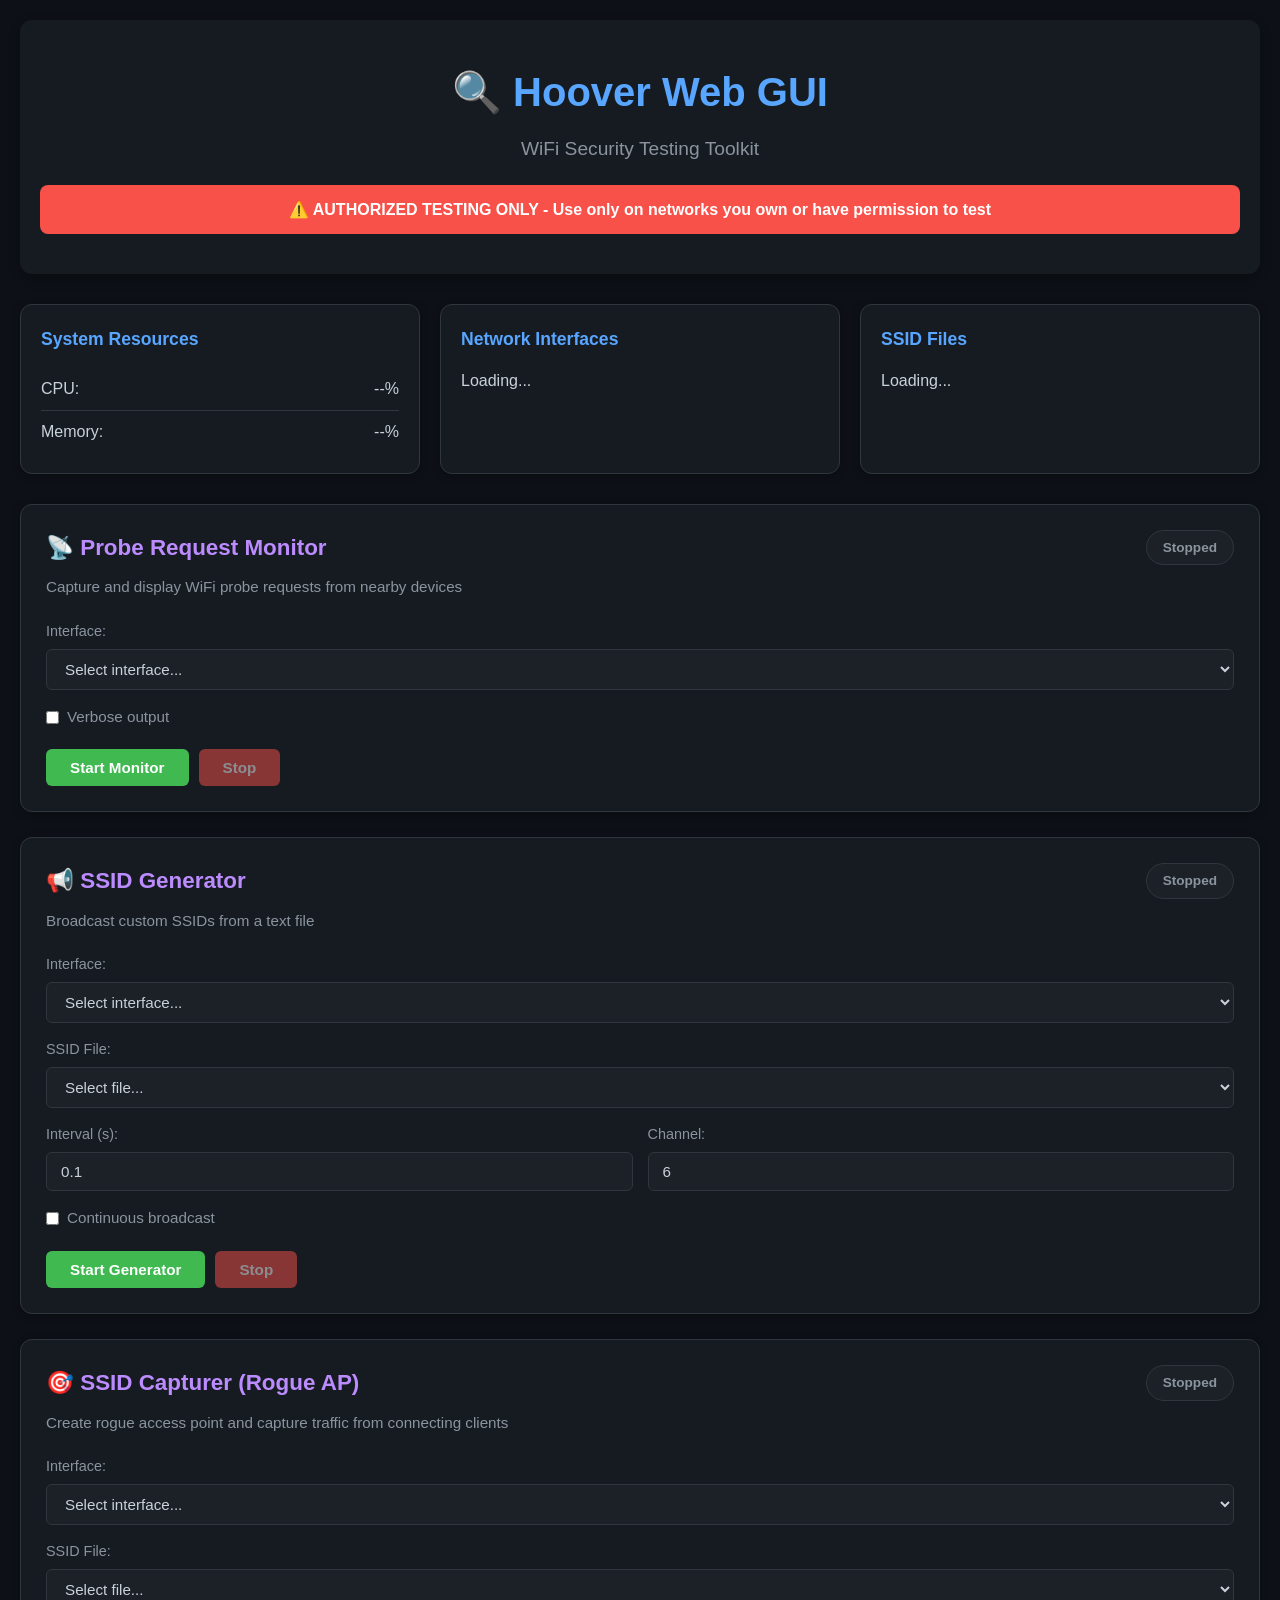
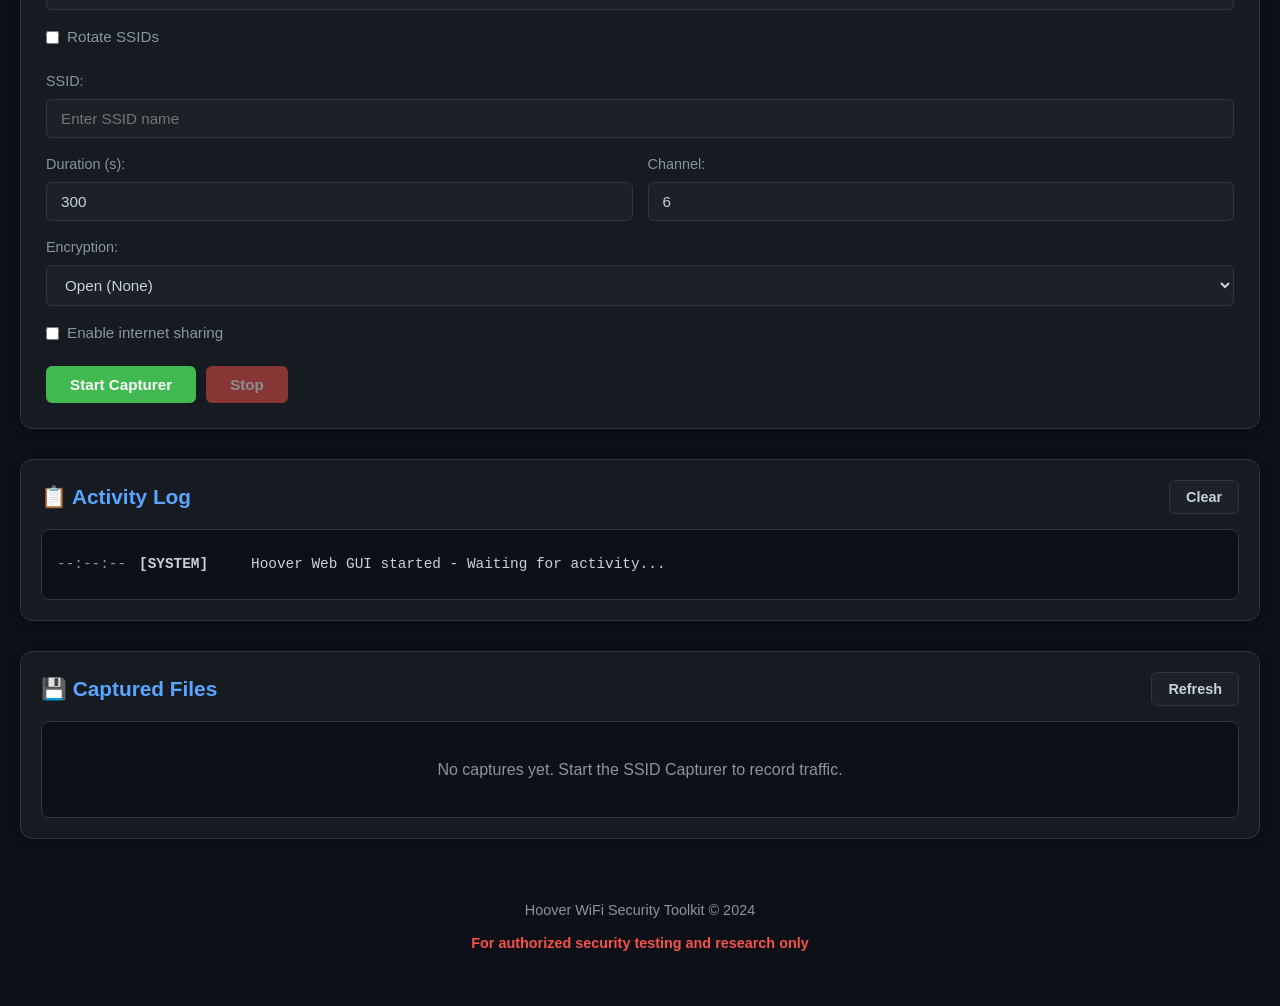
==== templates/index.html @ e2a9c333 "Add Web GUI - dark-themed browser interface for Hoover tools - Created hoover_web.py: Flask-based we" ====
<!DOCTYPE html>
<html lang="en">
<head>
    <meta charset="UTF-8">
    <meta name="viewport" content="width=device-width, initial-scale=1.0">
    <title>Hoover Web GUI - WiFi Security Tools</title>
    <link rel="stylesheet" href="/static/css/style.css">
    <script src="https://cdn.socket.io/4.5.4/socket.io.min.js"></script>
</head>
<body>
    <div class="container">
        <!-- Header -->
        <header>
            <h1>🔍 Hoover Web GUI</h1>
            <p class="subtitle">WiFi Security Testing Toolkit</p>
            <div class="warning-banner">
                ⚠️ AUTHORIZED TESTING ONLY - Use only on networks you own or have permission to test
            </div>
        </header>

        <!-- System Status -->
        <section class="system-status">
            <div class="status-card">
                <h3>System Resources</h3>
                <div class="stat">
                    <span>CPU:</span>
                    <span id="cpu-usage">--%</span>
                </div>
                <div class="stat">
                    <span>Memory:</span>
                    <span id="memory-usage">--%</span>
                </div>
            </div>
            <div class="status-card">
                <h3>Network Interfaces</h3>
                <div id="interfaces-list">Loading...</div>
            </div>
            <div class="status-card">
                <h3>SSID Files</h3>
                <div id="ssid-files-list">Loading...</div>
            </div>
        </section>

        <!-- Tools Section -->
        <section class="tools">
            <!-- Probe Request Monitor -->
            <div class="tool-card">
                <div class="tool-header">
                    <h2>📡 Probe Request Monitor</h2>
                    <span class="status-badge" id="monitor-status">Stopped</span>
                </div>
                <p class="tool-description">Capture and display WiFi probe requests from nearby devices</p>

                <div class="tool-controls">
                    <div class="form-group">
                        <label for="monitor-interface">Interface:</label>
                        <select id="monitor-interface">
                            <option value="">Select interface...</option>
                        </select>
                    </div>

                    <div class="form-group">
                        <label>
                            <input type="checkbox" id="monitor-verbose">
                            Verbose output
                        </label>
                    </div>

                    <div class="button-group">
                        <button class="btn btn-start" id="monitor-start">Start Monitor</button>
                        <button class="btn btn-stop" id="monitor-stop" disabled>Stop</button>
                    </div>
                </div>
            </div>

            <!-- SSID Generator -->
            <div class="tool-card">
                <div class="tool-header">
                    <h2>📢 SSID Generator</h2>
                    <span class="status-badge" id="generator-status">Stopped</span>
                </div>
                <p class="tool-description">Broadcast custom SSIDs from a text file</p>

                <div class="tool-controls">
                    <div class="form-group">
                        <label for="generator-interface">Interface:</label>
                        <select id="generator-interface">
                            <option value="">Select interface...</option>
                        </select>
                    </div>

                    <div class="form-group">
                        <label for="generator-file">SSID File:</label>
                        <select id="generator-file">
                            <option value="">Select file...</option>
                        </select>
                    </div>

                    <div class="form-row">
                        <div class="form-group">
                            <label for="generator-interval">Interval (s):</label>
                            <input type="number" id="generator-interval" value="0.1" step="0.1" min="0.01">
                        </div>

                        <div class="form-group">
                            <label for="generator-channel">Channel:</label>
                            <input type="number" id="generator-channel" value="6" min="1" max="13">
                        </div>
                    </div>

                    <div class="form-group">
                        <label>
                            <input type="checkbox" id="generator-continuous">
                            Continuous broadcast
                        </label>
                    </div>

                    <div class="button-group">
                        <button class="btn btn-start" id="generator-start">Start Generator</button>
                        <button class="btn btn-stop" id="generator-stop" disabled>Stop</button>
                    </div>
                </div>
            </div>

            <!-- SSID Capturer -->
            <div class="tool-card">
                <div class="tool-header">
                    <h2>🎯 SSID Capturer (Rogue AP)</h2>
                    <span class="status-badge" id="capturer-status">Stopped</span>
                </div>
                <p class="tool-description">Create rogue access point and capture traffic from connecting clients</p>

                <div class="tool-controls">
                    <div class="form-group">
                        <label for="capturer-interface">Interface:</label>
                        <select id="capturer-interface">
                            <option value="">Select interface...</option>
                        </select>
                    </div>

                    <div class="form-group">
                        <label for="capturer-file">SSID File:</label>
                        <select id="capturer-file">
                            <option value="">Select file...</option>
                        </select>
                    </div>

                    <div class="form-row">
                        <div class="form-group">
                            <label>
                                <input type="checkbox" id="capturer-rotate">
                                Rotate SSIDs
                            </label>
                        </div>
                    </div>

                    <div class="form-group" id="capturer-ssid-group">
                        <label for="capturer-ssid">SSID:</label>
                        <input type="text" id="capturer-ssid" placeholder="Enter SSID name">
                    </div>

                    <div class="form-row">
                        <div class="form-group">
                            <label for="capturer-duration">Duration (s):</label>
                            <input type="number" id="capturer-duration" value="300" min="10">
                        </div>

                        <div class="form-group">
                            <label for="capturer-channel">Channel:</label>
                            <input type="number" id="capturer-channel" value="6" min="1" max="13">
                        </div>
                    </div>

                    <div class="form-group">
                        <label for="capturer-encryption">Encryption:</label>
                        <select id="capturer-encryption">
                            <option value="">Open (None)</option>
                            <option value="wpa2">WPA2</option>
                            <option value="wep">WEP</option>
                        </select>
                    </div>

                    <div class="form-group" id="capturer-password-group" style="display: none;">
                        <label for="capturer-password">Password:</label>
                        <input type="password" id="capturer-password" placeholder="Network password">
                    </div>

                    <div class="form-group">
                        <label>
                            <input type="checkbox" id="capturer-internet">
                            Enable internet sharing
                        </label>
                    </div>

                    <div class="form-group" id="capturer-upstream-group" style="display: none;">
                        <label for="capturer-upstream">Upstream Interface:</label>
                        <input type="text" id="capturer-upstream" placeholder="e.g., eth0">
                    </div>

                    <div class="button-group">
                        <button class="btn btn-start" id="capturer-start">Start Capturer</button>
                        <button class="btn btn-stop" id="capturer-stop" disabled>Stop</button>
                    </div>
                </div>
            </div>
        </section>

        <!-- Logs Section -->
        <section class="logs-section">
            <div class="logs-header">
                <h2>📋 Activity Log</h2>
                <button class="btn btn-clear" id="clear-logs">Clear</button>
            </div>
            <div class="logs-container" id="logs-container">
                <div class="log-entry system">
                    <span class="log-time">--:--:--</span>
                    <span class="log-tool">[SYSTEM]</span>
                    <span class="log-message">Hoover Web GUI started - Waiting for activity...</span>
                </div>
            </div>
        </section>

        <!-- Captures Section -->
        <section class="captures-section">
            <div class="captures-header">
                <h2>💾 Captured Files</h2>
                <button class="btn btn-refresh" id="refresh-captures">Refresh</button>
            </div>
            <div class="captures-list" id="captures-list">
                <p class="empty-message">No captures yet. Start the SSID Capturer to record traffic.</p>
            </div>
        </section>

        <!-- Footer -->
        <footer>
            <p>Hoover WiFi Security Toolkit &copy; 2024</p>
            <p class="footer-warning">For authorized security testing and research only</p>
        </footer>
    </div>

    <script src="/static/js/app.js"></script>
</body>
</html>
---- static/css/style.css ----
/* Hoover Web GUI - Dark Theme Styles */

:root {
    --bg-primary: #0d1117;
    --bg-secondary: #161b22;
    --bg-tertiary: #1c2128;
    --bg-hover: #21262d;
    --border-color: #30363d;
    --text-primary: #c9d1d9;
    --text-secondary: #8b949e;
    --accent-blue: #58a6ff;
    --accent-green: #3fb950;
    --accent-red: #f85149;
    --accent-yellow: #d29922;
    --accent-purple: #bc8cff;
    --shadow: rgba(0, 0, 0, 0.3);
}

* {
    margin: 0;
    padding: 0;
    box-sizing: border-box;
}

body {
    font-family: -apple-system, BlinkMacSystemFont, 'Segoe UI', 'Roboto', 'Oxygen', 'Ubuntu', 'Cantarell', sans-serif;
    background: var(--bg-primary);
    color: var(--text-primary);
    line-height: 1.6;
    min-height: 100vh;
}

.container {
    max-width: 1400px;
    margin: 0 auto;
    padding: 20px;
}

/* Header */
header {
    text-align: center;
    padding: 40px 20px;
    background: var(--bg-secondary);
    border-radius: 12px;
    margin-bottom: 30px;
    box-shadow: 0 4px 12px var(--shadow);
}

header h1 {
    font-size: 2.5rem;
    margin-bottom: 10px;
    color: var(--accent-blue);
}

.subtitle {
    font-size: 1.2rem;
    color: var(--text-secondary);
    margin-bottom: 20px;
}

.warning-banner {
    background: var(--accent-red);
    color: #fff;
    padding: 12px 20px;
    border-radius: 8px;
    font-weight: 600;
    margin-top: 20px;
}

/* System Status */
.system-status {
    display: grid;
    grid-template-columns: repeat(auto-fit, minmax(300px, 1fr));
    gap: 20px;
    margin-bottom: 30px;
}

.status-card {
    background: var(--bg-secondary);
    border: 1px solid var(--border-color);
    border-radius: 12px;
    padding: 20px;
    box-shadow: 0 2px 8px var(--shadow);
}

.status-card h3 {
    color: var(--accent-blue);
    margin-bottom: 15px;
    font-size: 1.1rem;
}

.stat {
    display: flex;
    justify-content: space-between;
    padding: 8px 0;
    border-bottom: 1px solid var(--border-color);
}

.stat:last-child {
    border-bottom: none;
}

/* Tools Section */
.tools {
    display: grid;
    gap: 25px;
    margin-bottom: 30px;
}

.tool-card {
    background: var(--bg-secondary);
    border: 1px solid var(--border-color);
    border-radius: 12px;
    padding: 25px;
    box-shadow: 0 2px 8px var(--shadow);
    transition: transform 0.2s, box-shadow 0.2s;
}

.tool-card:hover {
    transform: translateY(-2px);
    box-shadow: 0 4px 16px var(--shadow);
}

.tool-header {
    display: flex;
    justify-content: space-between;
    align-items: center;
    margin-bottom: 10px;
}

.tool-header h2 {
    font-size: 1.4rem;
    color: var(--accent-purple);
}

.status-badge {
    padding: 6px 16px;
    border-radius: 20px;
    font-size: 0.85rem;
    font-weight: 600;
    background: var(--bg-tertiary);
    color: var(--text-secondary);
    border: 1px solid var(--border-color);
}

.status-badge.running {
    background: var(--accent-green);
    color: #fff;
    border-color: var(--accent-green);
}

.tool-description {
    color: var(--text-secondary);
    margin-bottom: 20px;
    font-size: 0.95rem;
}

.tool-controls {
    margin-top: 20px;
}

/* Forms */
.form-group {
    margin-bottom: 15px;
}

.form-row {
    display: grid;
    grid-template-columns: 1fr 1fr;
    gap: 15px;
}

.form-group label {
    display: block;
    margin-bottom: 6px;
    color: var(--text-secondary);
    font-size: 0.9rem;
    font-weight: 500;
}

.form-group input[type="text"],
.form-group input[type="password"],
.form-group input[type="number"],
.form-group select {
    width: 100%;
    padding: 10px 14px;
    background: var(--bg-tertiary);
    border: 1px solid var(--border-color);
    border-radius: 6px;
    color: var(--text-primary);
    font-size: 0.95rem;
    transition: border-color 0.2s;
}

.form-group input:focus,
.form-group select:focus {
    outline: none;
    border-color: var(--accent-blue);
}

.form-group input[type="checkbox"] {
    margin-right: 8px;
    cursor: pointer;
}

.form-group label:has(input[type="checkbox"]) {
    display: flex;
    align-items: center;
    cursor: pointer;
    font-size: 0.95rem;
}

/* Buttons */
.button-group {
    display: flex;
    gap: 10px;
    margin-top: 20px;
}

.btn {
    padding: 10px 24px;
    border: none;
    border-radius: 6px;
    font-size: 0.95rem;
    font-weight: 600;
    cursor: pointer;
    transition: all 0.2s;
    display: inline-flex;
    align-items: center;
    gap: 8px;
}

.btn:disabled {
    opacity: 0.5;
    cursor: not-allowed;
}

.btn-start {
    background: var(--accent-green);
    color: #fff;
}

.btn-start:hover:not(:disabled) {
    background: #2ea043;
    transform: translateY(-1px);
}

.btn-stop {
    background: var(--accent-red);
    color: #fff;
}

.btn-stop:hover:not(:disabled) {
    background: #da3633;
    transform: translateY(-1px);
}

.btn-clear,
.btn-refresh {
    background: var(--bg-tertiary);
    color: var(--text-primary);
    border: 1px solid var(--border-color);
    padding: 8px 16px;
    font-size: 0.9rem;
}

.btn-clear:hover,
.btn-refresh:hover {
    background: var(--bg-hover);
}

/* Logs Section */
.logs-section {
    background: var(--bg-secondary);
    border: 1px solid var(--border-color);
    border-radius: 12px;
    padding: 20px;
    margin-bottom: 30px;
    box-shadow: 0 2px 8px var(--shadow);
}

.logs-header {
    display: flex;
    justify-content: space-between;
    align-items: center;
    margin-bottom: 15px;
}

.logs-header h2 {
    color: var(--accent-blue);
    font-size: 1.3rem;
}

.logs-container {
    background: var(--bg-primary);
    border: 1px solid var(--border-color);
    border-radius: 8px;
    padding: 15px;
    max-height: 400px;
    overflow-y: auto;
    font-family: 'Consolas', 'Monaco', 'Courier New', monospace;
    font-size: 0.9rem;
}

.log-entry {
    padding: 8px 0;
    border-bottom: 1px solid var(--border-color);
    display: flex;
    gap: 12px;
}

.log-entry:last-child {
    border-bottom: none;
}

.log-time {
    color: var(--text-secondary);
    min-width: 70px;
}

.log-tool {
    font-weight: 600;
    min-width: 100px;
}

.log-tool.monitor {
    color: var(--accent-blue);
}

.log-tool.generator {
    color: var(--accent-purple);
}

.log-tool.capturer {
    color: var(--accent-green);
}

.log-tool.system {
    color: var(--accent-yellow);
}

.log-message {
    color: var(--text-primary);
    flex: 1;
}

/* Captures Section */
.captures-section {
    background: var(--bg-secondary);
    border: 1px solid var(--border-color);
    border-radius: 12px;
    padding: 20px;
    margin-bottom: 30px;
    box-shadow: 0 2px 8px var(--shadow);
}

.captures-header {
    display: flex;
    justify-content: space-between;
    align-items: center;
    margin-bottom: 15px;
}

.captures-header h2 {
    color: var(--accent-blue);
    font-size: 1.3rem;
}

.captures-list {
    background: var(--bg-primary);
    border: 1px solid var(--border-color);
    border-radius: 8px;
    padding: 15px;
}

.capture-item {
    display: flex;
    justify-content: space-between;
    align-items: center;
    padding: 12px;
    background: var(--bg-tertiary);
    border: 1px solid var(--border-color);
    border-radius: 6px;
    margin-bottom: 10px;
    transition: background 0.2s;
}

.capture-item:hover {
    background: var(--bg-hover);
}

.capture-info {
    flex: 1;
}

.capture-name {
    font-weight: 600;
    color: var(--accent-green);
    margin-bottom: 4px;
}

.capture-meta {
    font-size: 0.85rem;
    color: var(--text-secondary);
}

.capture-download {
    background: var(--accent-blue);
    color: #fff;
    padding: 8px 16px;
    border-radius: 6px;
    text-decoration: none;
    font-size: 0.9rem;
    font-weight: 600;
    transition: background 0.2s;
}

.capture-download:hover {
    background: #4493e6;
}

.empty-message {
    color: var(--text-secondary);
    text-align: center;
    padding: 20px;
}

/* Footer */
footer {
    text-align: center;
    padding: 30px 20px;
    color: var(--text-secondary);
    font-size: 0.9rem;
}

.footer-warning {
    color: var(--accent-red);
    font-weight: 600;
    margin-top: 10px;
}

/* Scrollbar */
::-webkit-scrollbar {
    width: 10px;
}

::-webkit-scrollbar-track {
    background: var(--bg-primary);
}

::-webkit-scrollbar-thumb {
    background: var(--border-color);
    border-radius: 5px;
}

::-webkit-scrollbar-thumb:hover {
    background: var(--text-secondary);
}

/* Responsive */
@media (max-width: 768px) {
    header h1 {
        font-size: 1.8rem;
    }

    .form-row {
        grid-template-columns: 1fr;
    }

    .button-group {
        flex-direction: column;
    }

    .btn {
        width: 100%;
        justify-content: center;
    }
}
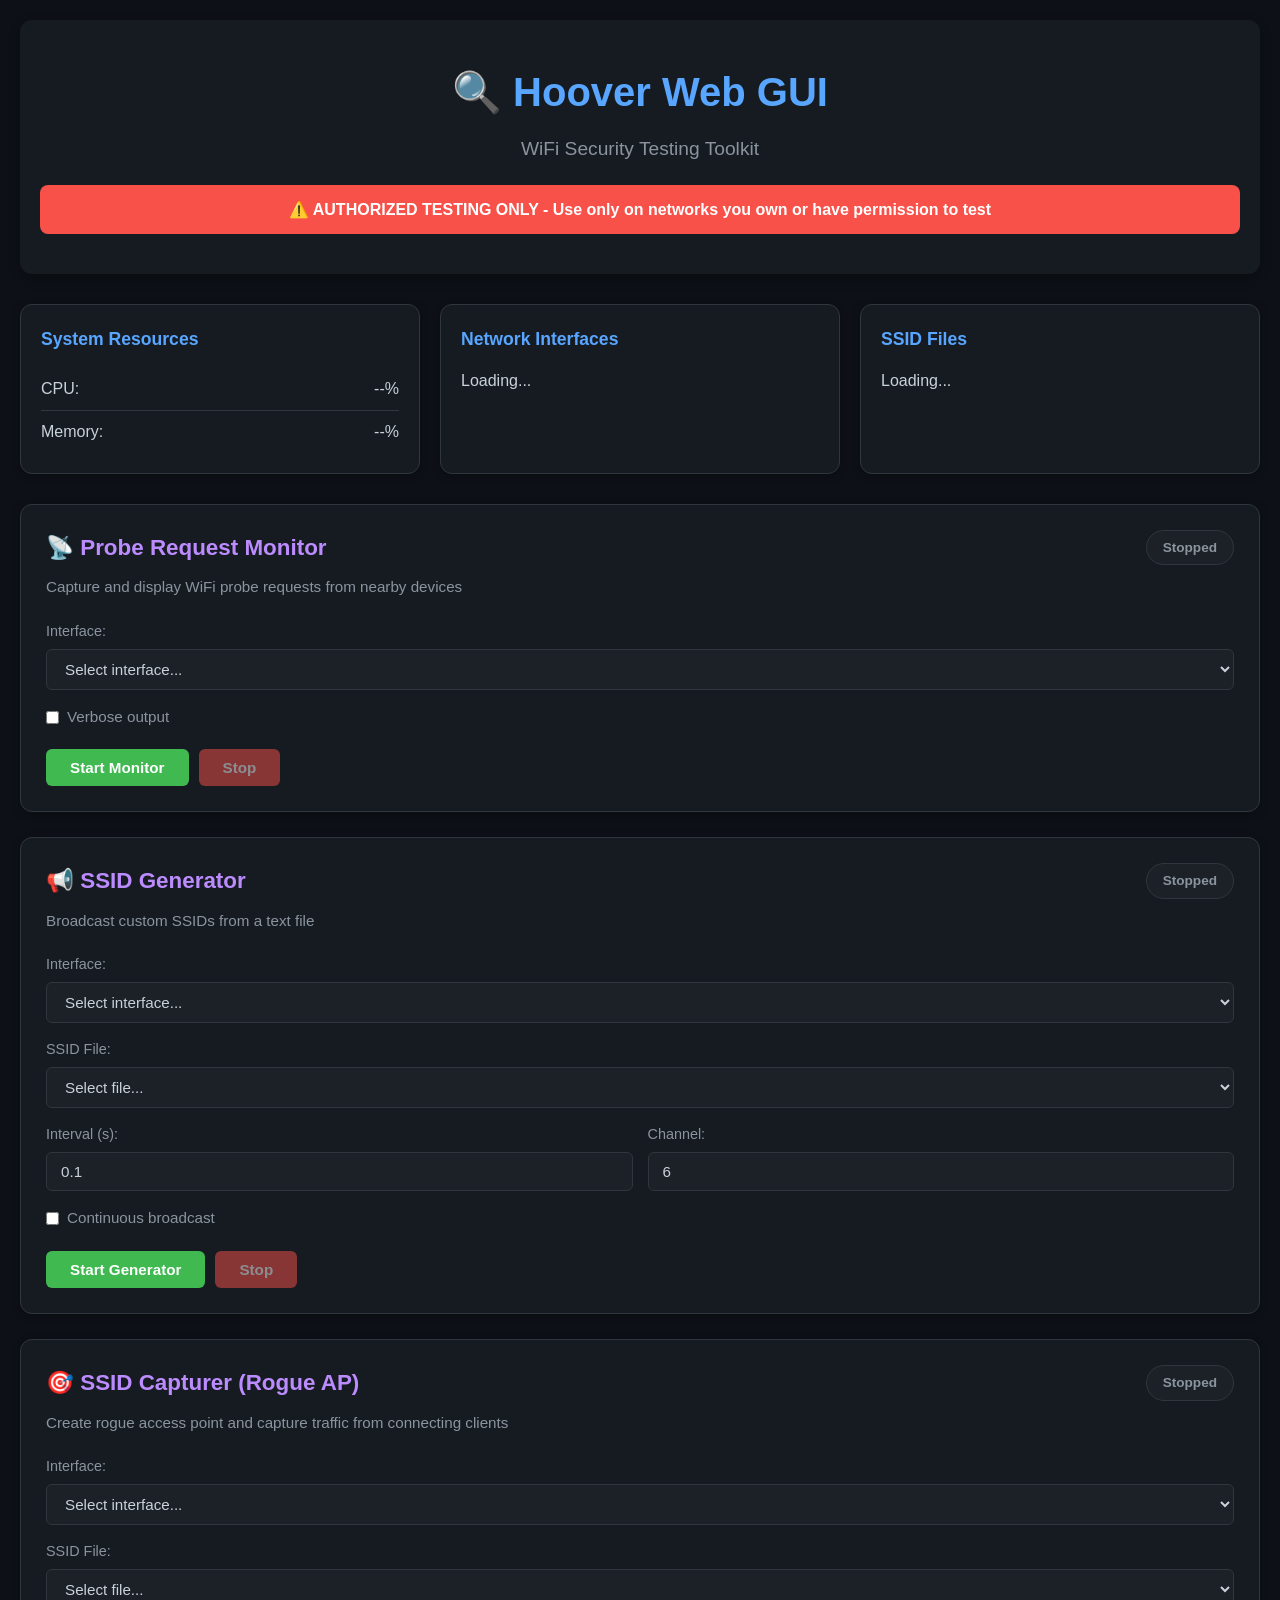
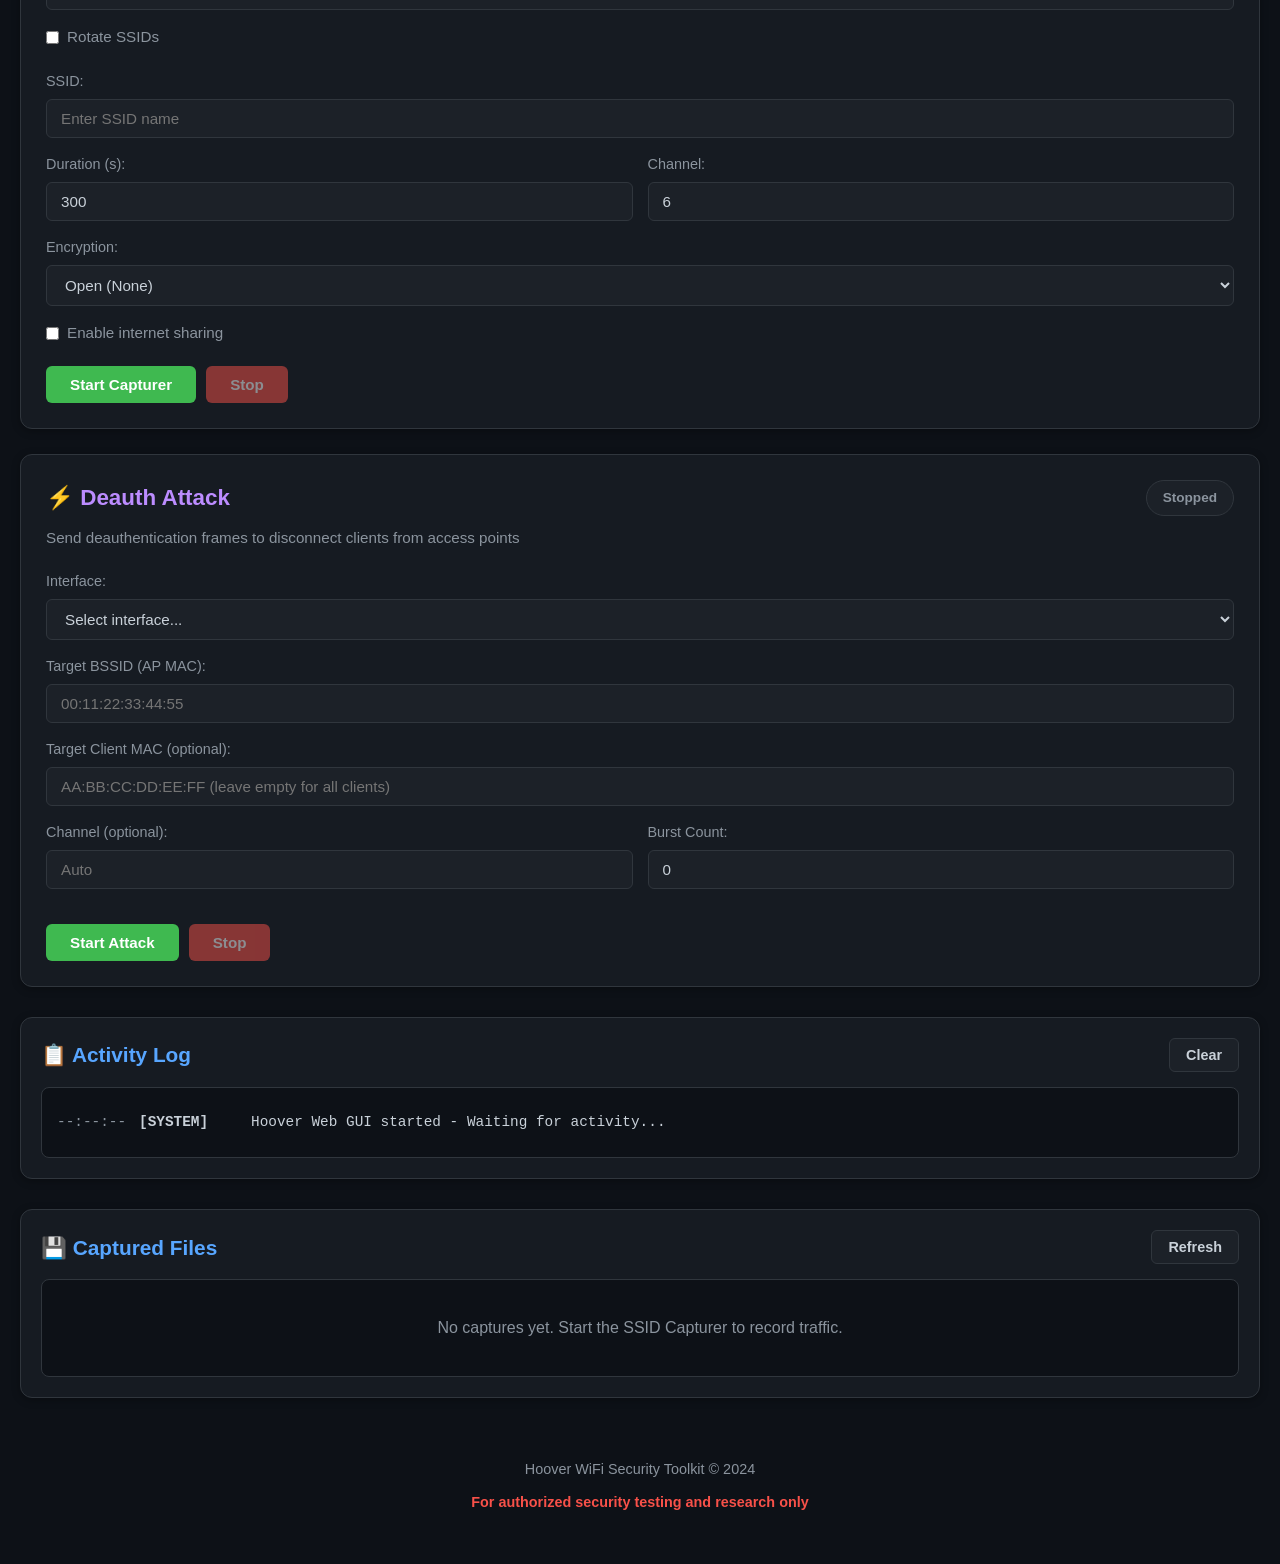
==== commit a0ed5e08: "Fix bugs and add deauth module with UI Bug Fixes: - Fix timeout exception handling in process termin" ====
--- a/templates/index.html
+++ b/templates/index.html
@@ -203,6 +203,51 @@
                     </div>
                 </div>
             </div>
+
+            <!-- Deauth Attack -->
+            <div class="tool-card">
+                <div class="tool-header">
+                    <h2>⚡ Deauth Attack</h2>
+                    <span class="status-badge" id="deauth-status">Stopped</span>
+                </div>
+                <p class="tool-description">Send deauthentication frames to disconnect clients from access points</p>
+
+                <div class="tool-controls">
+                    <div class="form-group">
+                        <label for="deauth-interface">Interface:</label>
+                        <select id="deauth-interface">
+                            <option value="">Select interface...</option>
+                        </select>
+                    </div>
+
+                    <div class="form-group">
+                        <label for="deauth-bssid">Target BSSID (AP MAC):</label>
+                        <input type="text" id="deauth-bssid" placeholder="00:11:22:33:44:55">
+                    </div>
+
+                    <div class="form-group">
+                        <label for="deauth-client">Target Client MAC (optional):</label>
+                        <input type="text" id="deauth-client" placeholder="AA:BB:CC:DD:EE:FF (leave empty for all clients)">
+                    </div>
+
+                    <div class="form-row">
+                        <div class="form-group">
+                            <label for="deauth-channel">Channel (optional):</label>
+                            <input type="number" id="deauth-channel" placeholder="Auto" min="1" max="13">
+                        </div>
+
+                        <div class="form-group">
+                            <label for="deauth-count">Burst Count:</label>
+                            <input type="number" id="deauth-count" value="0" min="0" placeholder="0 = continuous">
+                        </div>
+                    </div>
+
+                    <div class="button-group">
+                        <button class="btn btn-start" id="deauth-start">Start Attack</button>
+                        <button class="btn btn-stop" id="deauth-stop" disabled>Stop</button>
+                    </div>
+                </div>
+            </div>
         </section>
 
         <!-- Logs Section -->
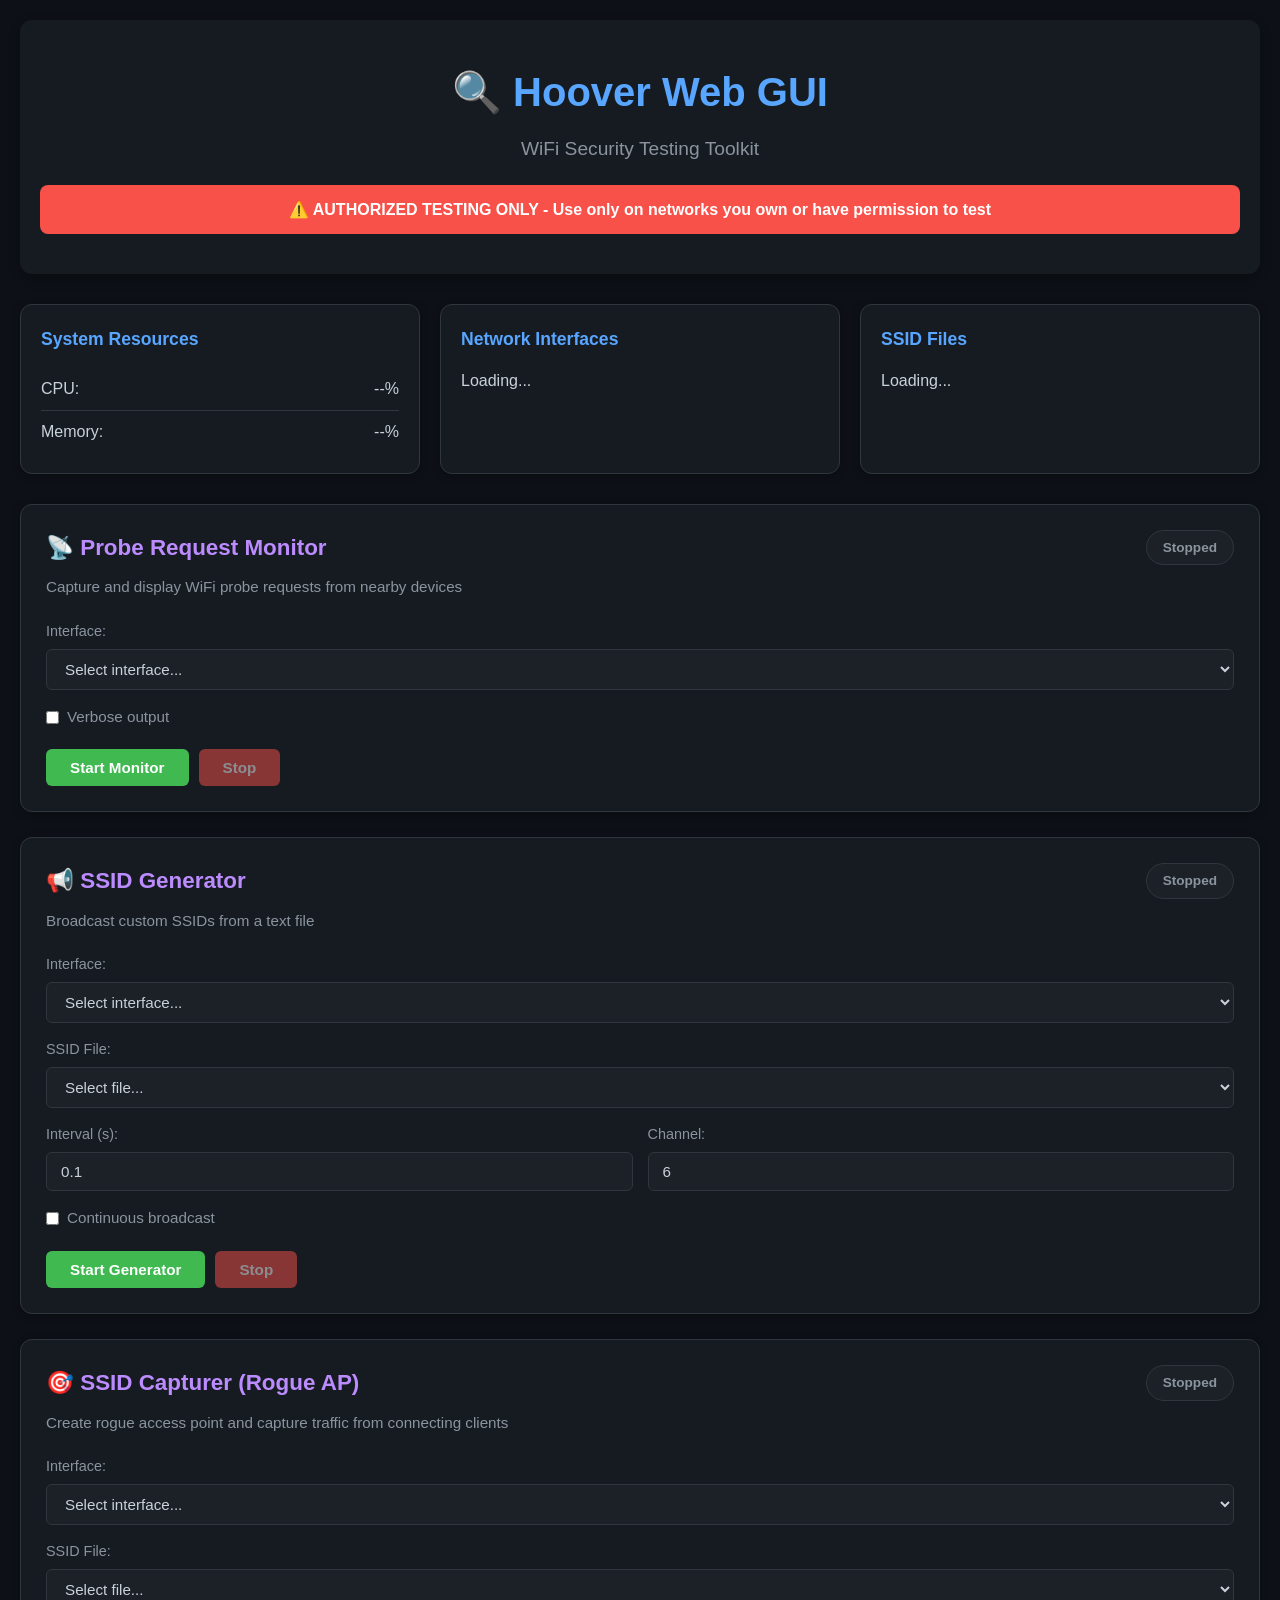
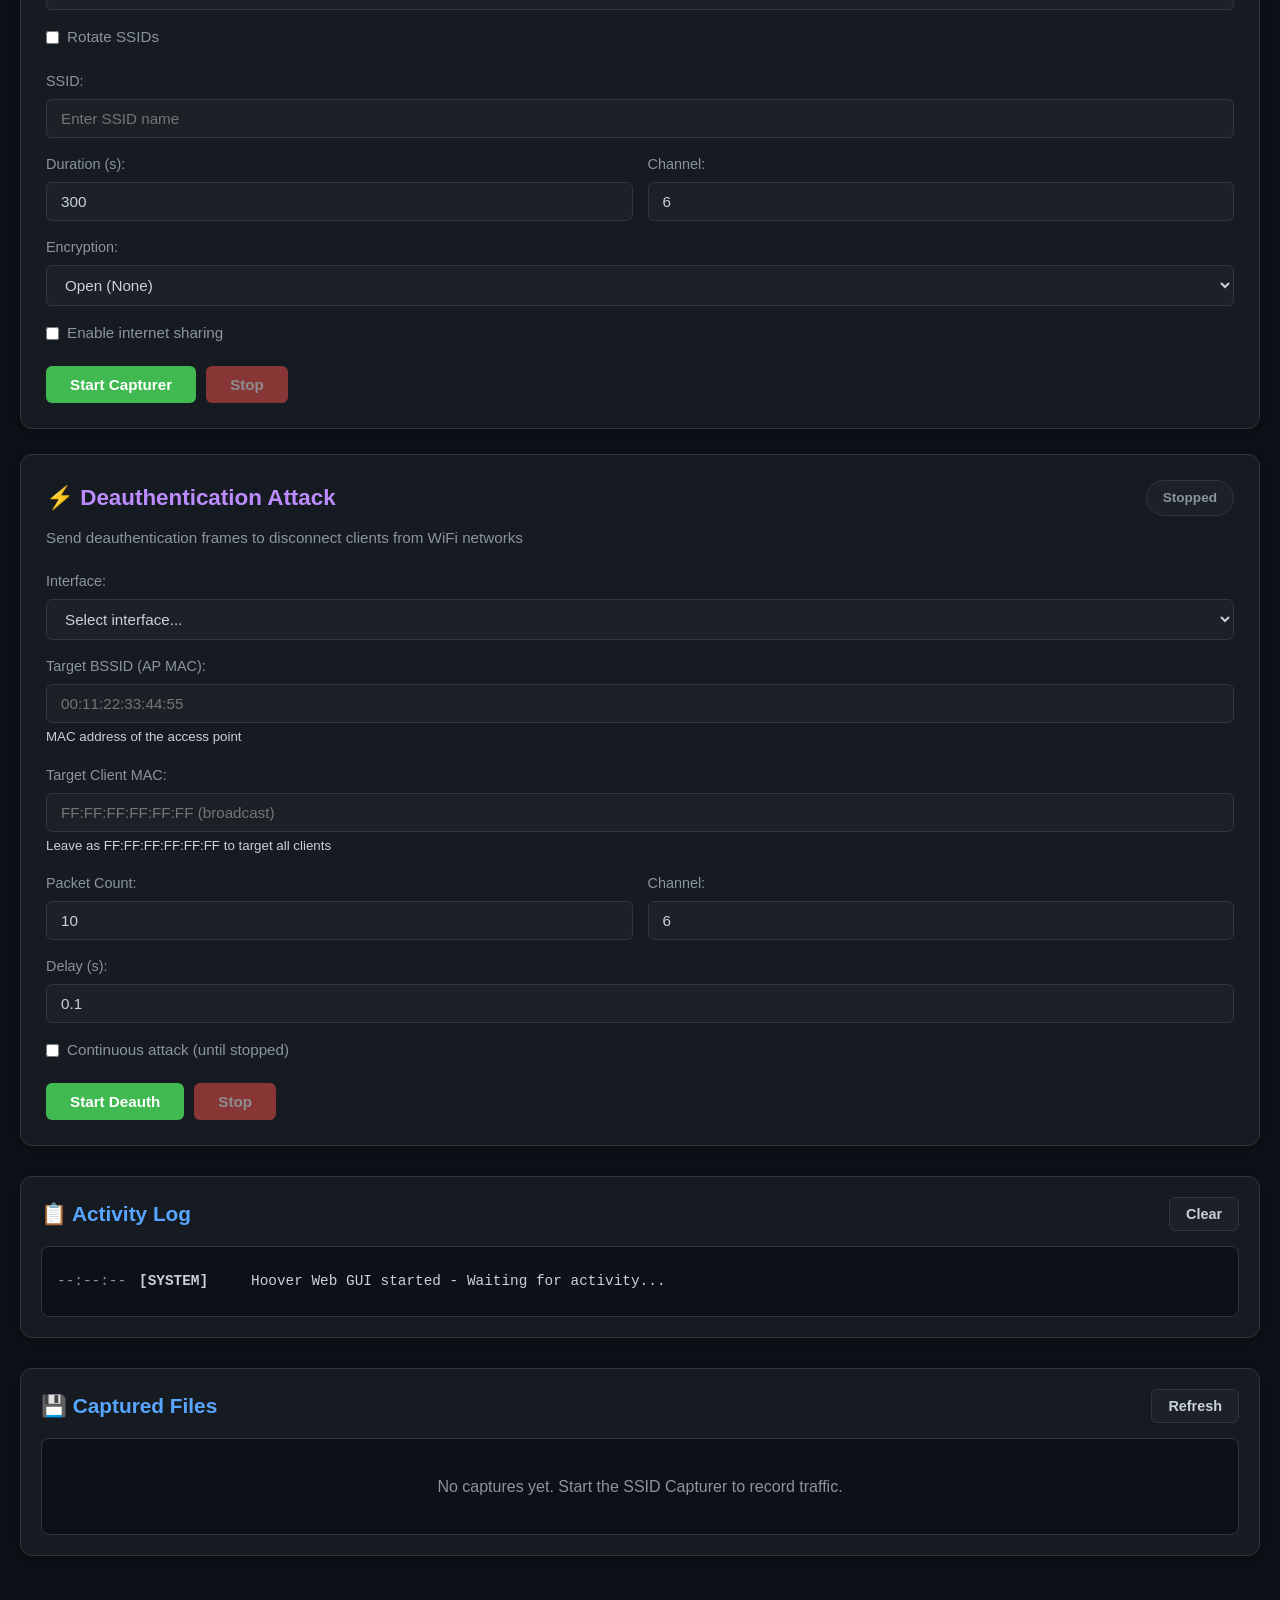
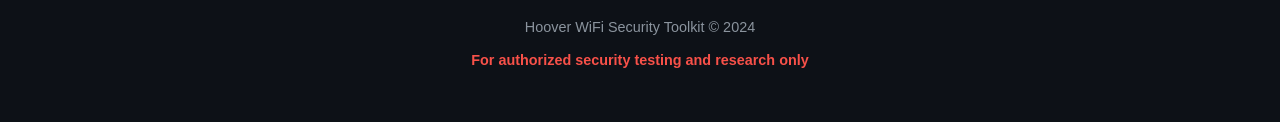
==== commit f7a4bffc: "Fix critical security bugs and add deauth module Security Fixes: - Fix command injection vulnerabili" ====
--- a/templates/index.html
+++ b/templates/index.html
@@ -204,13 +204,13 @@
                 </div>
             </div>
 
-            <!-- Deauth Attack -->
+            <!-- Deauth Tool -->
             <div class="tool-card">
                 <div class="tool-header">
-                    <h2>⚡ Deauth Attack</h2>
+                    <h2>⚡ Deauthentication Attack</h2>
                     <span class="status-badge" id="deauth-status">Stopped</span>
                 </div>
-                <p class="tool-description">Send deauthentication frames to disconnect clients from access points</p>
+                <p class="tool-description">Send deauthentication frames to disconnect clients from WiFi networks</p>
 
                 <div class="tool-controls">
                     <div class="form-group">
@@ -222,28 +222,42 @@
 
                     <div class="form-group">
                         <label for="deauth-bssid">Target BSSID (AP MAC):</label>
-                        <input type="text" id="deauth-bssid" placeholder="00:11:22:33:44:55">
-                    </div>
-
-                    <div class="form-group">
-                        <label for="deauth-client">Target Client MAC (optional):</label>
-                        <input type="text" id="deauth-client" placeholder="AA:BB:CC:DD:EE:FF (leave empty for all clients)">
+                        <input type="text" id="deauth-bssid" placeholder="00:11:22:33:44:55" pattern="[0-9A-Fa-f:]{17}">
+                        <small>MAC address of the access point</small>
+                    </div>
+
+                    <div class="form-group">
+                        <label for="deauth-client">Target Client MAC:</label>
+                        <input type="text" id="deauth-client" placeholder="FF:FF:FF:FF:FF:FF (broadcast)" pattern="[0-9A-Fa-f:]{17}">
+                        <small>Leave as FF:FF:FF:FF:FF:FF to target all clients</small>
                     </div>
 
                     <div class="form-row">
                         <div class="form-group">
-                            <label for="deauth-channel">Channel (optional):</label>
-                            <input type="number" id="deauth-channel" placeholder="Auto" min="1" max="13">
-                        </div>
-
-                        <div class="form-group">
-                            <label for="deauth-count">Burst Count:</label>
-                            <input type="number" id="deauth-count" value="0" min="0" placeholder="0 = continuous">
-                        </div>
+                            <label for="deauth-count">Packet Count:</label>
+                            <input type="number" id="deauth-count" value="10" min="1" max="1000">
+                        </div>
+
+                        <div class="form-group">
+                            <label for="deauth-channel">Channel:</label>
+                            <input type="number" id="deauth-channel" value="6" min="1" max="13">
+                        </div>
+                    </div>
+
+                    <div class="form-group">
+                        <label for="deauth-delay">Delay (s):</label>
+                        <input type="number" id="deauth-delay" value="0.1" step="0.01" min="0.01">
+                    </div>
+
+                    <div class="form-group">
+                        <label>
+                            <input type="checkbox" id="deauth-continuous">
+                            Continuous attack (until stopped)
+                        </label>
                     </div>
 
                     <div class="button-group">
-                        <button class="btn btn-start" id="deauth-start">Start Attack</button>
+                        <button class="btn btn-start" id="deauth-start">Start Deauth</button>
                         <button class="btn btn-stop" id="deauth-stop" disabled>Stop</button>
                     </div>
                 </div>
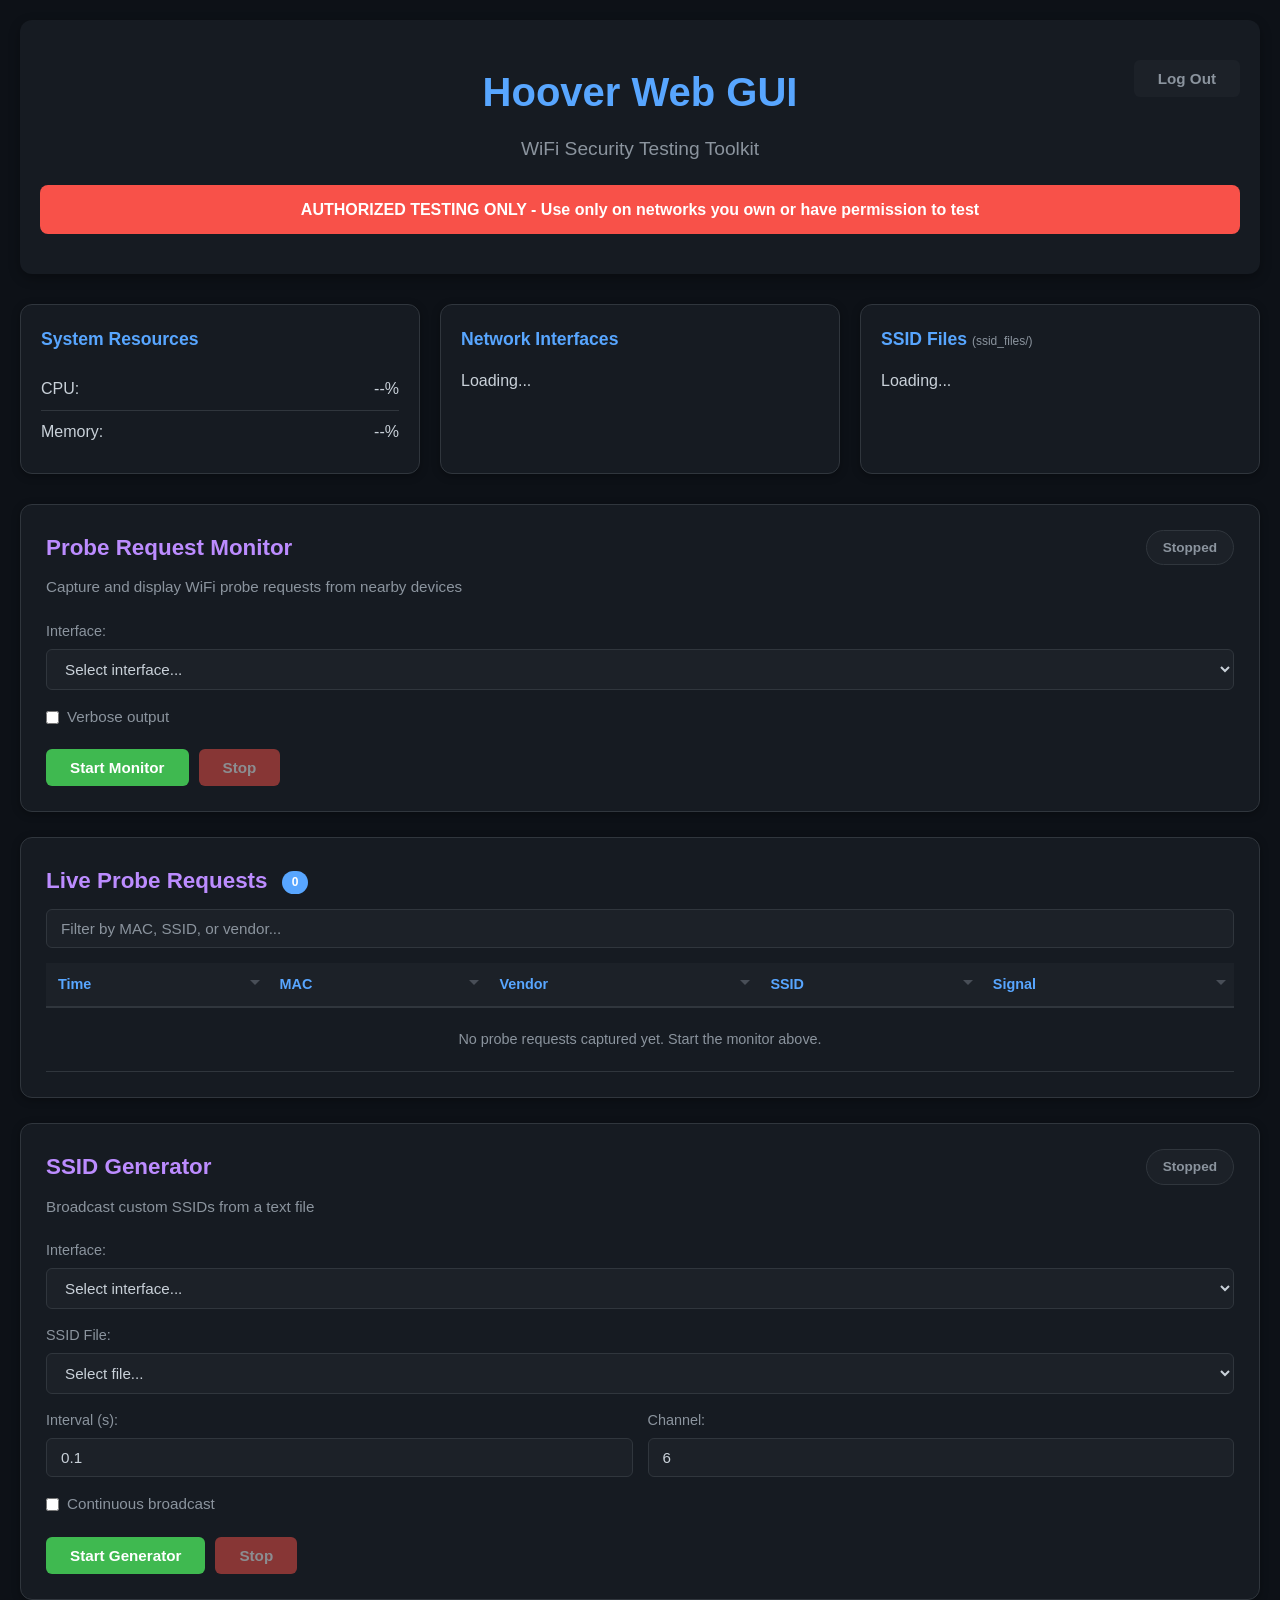
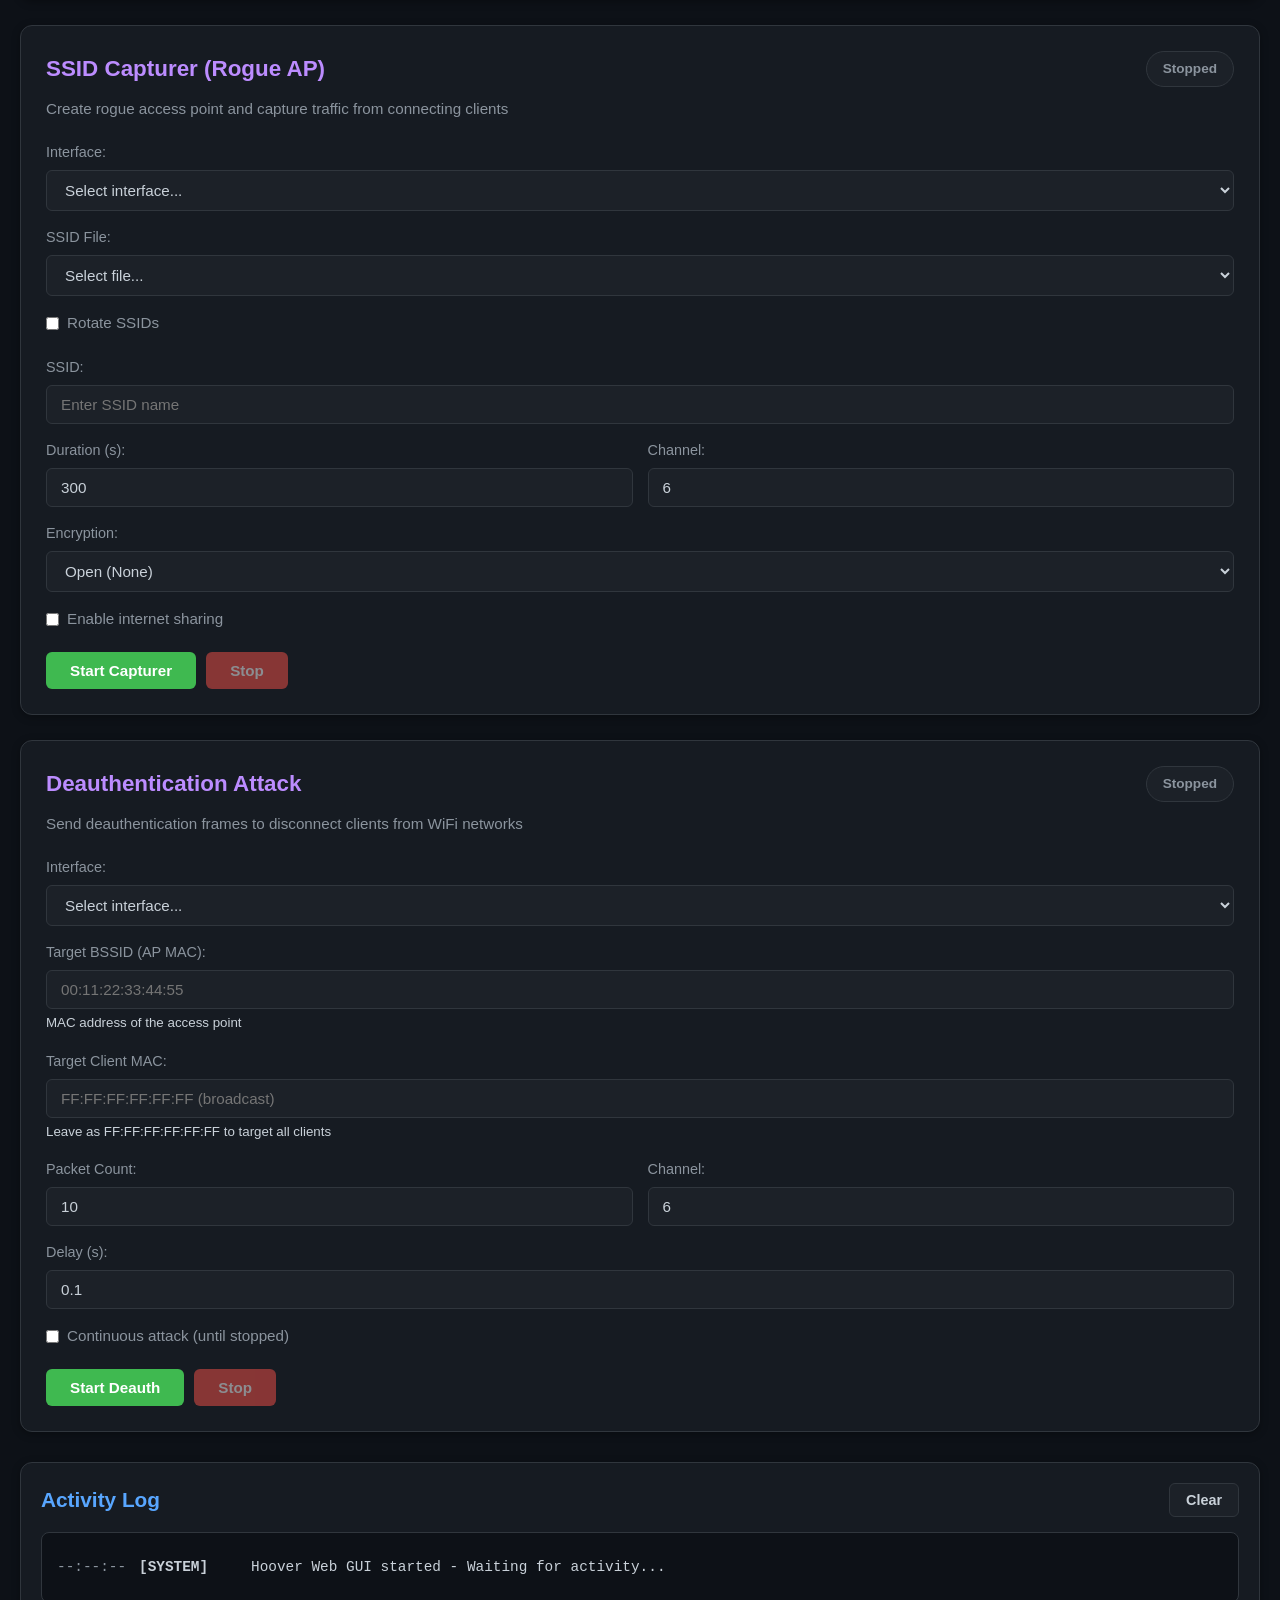
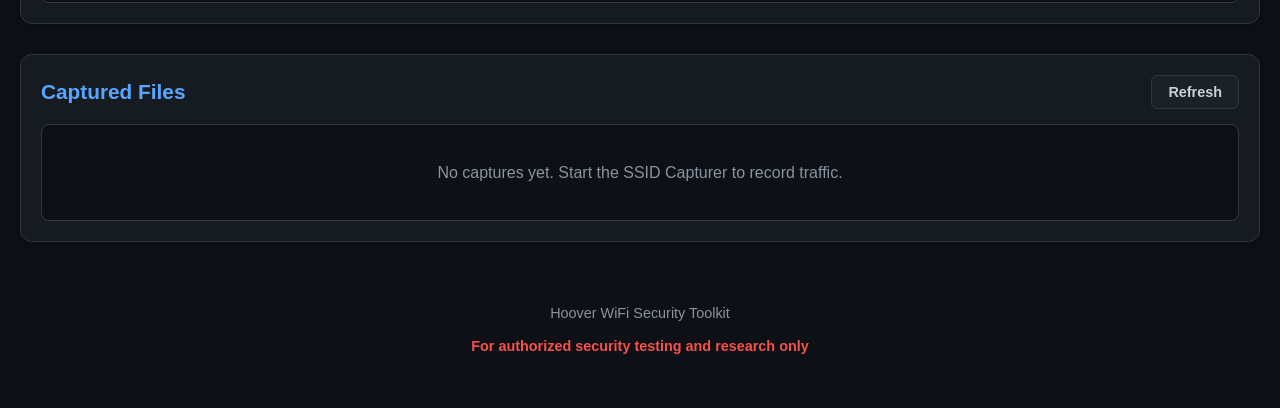
==== commit 4c6685f5: "Harden web GUI security and add probe request display - Authentication: generate random password on " ====
--- a/templates/index.html
+++ b/templates/index.html
@@ -3,6 +3,7 @@
 <head>
     <meta charset="UTF-8">
     <meta name="viewport" content="width=device-width, initial-scale=1.0">
+    <meta name="csrf-token" content="{{ csrf_token }}">
     <title>Hoover Web GUI - WiFi Security Tools</title>
     <link rel="stylesheet" href="/static/css/style.css">
     <script src="https://cdn.socket.io/4.5.4/socket.io.min.js"></script>
@@ -11,10 +12,13 @@
     <div class="container">
         <!-- Header -->
         <header>
-            <h1>🔍 Hoover Web GUI</h1>
+            <div class="header-top">
+                <h1>Hoover Web GUI</h1>
+                <button class="btn btn-logout" id="logout-btn">Log Out</button>
+            </div>
             <p class="subtitle">WiFi Security Testing Toolkit</p>
             <div class="warning-banner">
-                ⚠️ AUTHORIZED TESTING ONLY - Use only on networks you own or have permission to test
+                AUTHORIZED TESTING ONLY - Use only on networks you own or have permission to test
             </div>
         </header>
 
@@ -36,7 +40,7 @@
                 <div id="interfaces-list">Loading...</div>
             </div>
             <div class="status-card">
-                <h3>SSID Files</h3>
+                <h3>SSID Files <small>(ssid_files/)</small></h3>
                 <div id="ssid-files-list">Loading...</div>
             </div>
         </section>
@@ -46,7 +50,7 @@
             <!-- Probe Request Monitor -->
             <div class="tool-card">
                 <div class="tool-header">
-                    <h2>📡 Probe Request Monitor</h2>
+                    <h2>Probe Request Monitor</h2>
                     <span class="status-badge" id="monitor-status">Stopped</span>
                 </div>
                 <p class="tool-description">Capture and display WiFi probe requests from nearby devices</p>
@@ -73,10 +77,36 @@
                 </div>
             </div>
 
+            <!-- Probe Request Table -->
+            <div class="tool-card" id="probe-section">
+                <div class="tool-header">
+                    <h2>Live Probe Requests <span class="probe-count-badge" id="probe-count">0</span></h2>
+                </div>
+                <div class="probe-controls">
+                    <input type="text" id="probe-filter" class="probe-filter-input" placeholder="Filter by MAC, SSID, or vendor...">
+                </div>
+                <div class="probe-table-wrapper">
+                    <table class="probe-table" id="probe-table">
+                        <thead>
+                            <tr>
+                                <th class="sortable" data-sort="timestamp">Time</th>
+                                <th class="sortable" data-sort="mac">MAC</th>
+                                <th class="sortable" data-sort="vendor">Vendor</th>
+                                <th class="sortable" data-sort="ssid">SSID</th>
+                                <th class="sortable" data-sort="signal">Signal</th>
+                            </tr>
+                        </thead>
+                        <tbody id="probe-table-body">
+                            <tr><td colspan="5" class="empty-message">No probe requests captured yet. Start the monitor above.</td></tr>
+                        </tbody>
+                    </table>
+                </div>
+            </div>
+
             <!-- SSID Generator -->
             <div class="tool-card">
                 <div class="tool-header">
-                    <h2>📢 SSID Generator</h2>
+                    <h2>SSID Generator</h2>
                     <span class="status-badge" id="generator-status">Stopped</span>
                 </div>
                 <p class="tool-description">Broadcast custom SSIDs from a text file</p>
@@ -104,7 +134,7 @@
 
                         <div class="form-group">
                             <label for="generator-channel">Channel:</label>
-                            <input type="number" id="generator-channel" value="6" min="1" max="13">
+                            <input type="number" id="generator-channel" value="6" min="1" max="14">
                         </div>
                     </div>
 
@@ -125,7 +155,7 @@
             <!-- SSID Capturer -->
             <div class="tool-card">
                 <div class="tool-header">
-                    <h2>🎯 SSID Capturer (Rogue AP)</h2>
+                    <h2>SSID Capturer (Rogue AP)</h2>
                     <span class="status-badge" id="capturer-status">Stopped</span>
                 </div>
                 <p class="tool-description">Create rogue access point and capture traffic from connecting clients</p>
@@ -167,7 +197,7 @@
 
                         <div class="form-group">
                             <label for="capturer-channel">Channel:</label>
-                            <input type="number" id="capturer-channel" value="6" min="1" max="13">
+                            <input type="number" id="capturer-channel" value="6" min="1" max="14">
                         </div>
                     </div>
 
@@ -207,7 +237,7 @@
             <!-- Deauth Tool -->
             <div class="tool-card">
                 <div class="tool-header">
-                    <h2>⚡ Deauthentication Attack</h2>
+                    <h2>Deauthentication Attack</h2>
                     <span class="status-badge" id="deauth-status">Stopped</span>
                 </div>
                 <p class="tool-description">Send deauthentication frames to disconnect clients from WiFi networks</p>
@@ -240,7 +270,7 @@
 
                         <div class="form-group">
                             <label for="deauth-channel">Channel:</label>
-                            <input type="number" id="deauth-channel" value="6" min="1" max="13">
+                            <input type="number" id="deauth-channel" value="6" min="1" max="14">
                         </div>
                     </div>
 
@@ -267,7 +297,7 @@
         <!-- Logs Section -->
         <section class="logs-section">
             <div class="logs-header">
-                <h2>📋 Activity Log</h2>
+                <h2>Activity Log</h2>
                 <button class="btn btn-clear" id="clear-logs">Clear</button>
             </div>
             <div class="logs-container" id="logs-container">
@@ -282,7 +312,7 @@
         <!-- Captures Section -->
         <section class="captures-section">
             <div class="captures-header">
-                <h2>💾 Captured Files</h2>
+                <h2>Captured Files</h2>
                 <button class="btn btn-refresh" id="refresh-captures">Refresh</button>
             </div>
             <div class="captures-list" id="captures-list">
@@ -292,7 +322,7 @@
 
         <!-- Footer -->
         <footer>
-            <p>Hoover WiFi Security Toolkit &copy; 2024</p>
+            <p>Hoover WiFi Security Toolkit</p>
             <p class="footer-warning">For authorized security testing and research only</p>
         </footer>
     </div>
--- a/static/css/style.css
+++ b/static/css/style.css
@@ -46,10 +46,37 @@
     box-shadow: 0 4px 12px var(--shadow);
 }
 
-header h1 {
+.header-top {
+    display: flex;
+    justify-content: center;
+    align-items: center;
+    position: relative;
+}
+
+.header-top h1 {
     font-size: 2.5rem;
     margin-bottom: 10px;
     color: var(--accent-blue);
+}
+
+.btn-logout {
+    position: absolute;
+    right: 0;
+    top: 0;
+    background: var(--bg-tertiary);
+    color: var(--text-secondary);
+    border: 1px solid var(--border-color);
+    padding: 8px 16px;
+    border-radius: 6px;
+    font-size: 0.85rem;
+    cursor: pointer;
+    transition: all 0.2s;
+}
+
+.btn-logout:hover {
+    background: var(--accent-red);
+    color: #fff;
+    border-color: var(--accent-red);
 }
 
 .subtitle {
@@ -64,6 +91,100 @@
     padding: 12px 20px;
     border-radius: 8px;
     font-weight: 600;
+    margin-top: 20px;
+}
+
+/* Login Page */
+.login-container {
+    display: flex;
+    justify-content: center;
+    align-items: center;
+    min-height: 100vh;
+    padding: 20px;
+}
+
+.login-card {
+    background: var(--bg-secondary);
+    border: 1px solid var(--border-color);
+    border-radius: 12px;
+    padding: 40px;
+    max-width: 420px;
+    width: 100%;
+    box-shadow: 0 4px 24px var(--shadow);
+    text-align: center;
+}
+
+.login-card h1 {
+    font-size: 2rem;
+    color: var(--accent-blue);
+    margin-bottom: 8px;
+}
+
+.login-subtitle {
+    color: var(--text-secondary);
+    margin-bottom: 30px;
+    font-size: 1rem;
+}
+
+.login-card .form-group {
+    text-align: left;
+    margin-bottom: 20px;
+}
+
+.login-card .form-group label {
+    display: block;
+    margin-bottom: 6px;
+    color: var(--text-secondary);
+    font-size: 0.9rem;
+    font-weight: 500;
+}
+
+.login-card .form-group input[type="password"] {
+    width: 100%;
+    padding: 12px 14px;
+    background: var(--bg-tertiary);
+    border: 1px solid var(--border-color);
+    border-radius: 6px;
+    color: var(--text-primary);
+    font-size: 1rem;
+    transition: border-color 0.2s;
+}
+
+.login-card .form-group input:focus {
+    outline: none;
+    border-color: var(--accent-blue);
+}
+
+.btn-login {
+    width: 100%;
+    padding: 12px 24px;
+    background: var(--accent-blue);
+    color: #fff;
+    border: none;
+    border-radius: 6px;
+    font-size: 1rem;
+    font-weight: 600;
+    cursor: pointer;
+    transition: background 0.2s;
+}
+
+.btn-login:hover {
+    background: #4493e6;
+}
+
+.login-error {
+    background: rgba(248, 81, 73, 0.15);
+    color: var(--accent-red);
+    border: 1px solid var(--accent-red);
+    border-radius: 6px;
+    padding: 10px 14px;
+    margin-bottom: 16px;
+    font-size: 0.9rem;
+}
+
+.login-hint {
+    color: var(--text-secondary);
+    font-size: 0.85rem;
     margin-top: 20px;
 }
 
@@ -89,6 +210,12 @@
     font-size: 1.1rem;
 }
 
+.status-card h3 small {
+    color: var(--text-secondary);
+    font-size: 0.75rem;
+    font-weight: 400;
+}
+
 .stat {
     display: flex;
     justify-content: space-between;
@@ -269,6 +396,128 @@
     background: var(--bg-hover);
 }
 
+/* Probe Request Table */
+.probe-controls {
+    margin-bottom: 15px;
+}
+
+.probe-filter-input {
+    width: 100%;
+    padding: 10px 14px;
+    background: var(--bg-tertiary);
+    border: 1px solid var(--border-color);
+    border-radius: 6px;
+    color: var(--text-primary);
+    font-size: 0.95rem;
+    transition: border-color 0.2s;
+}
+
+.probe-filter-input:focus {
+    outline: none;
+    border-color: var(--accent-blue);
+}
+
+.probe-filter-input::placeholder {
+    color: var(--text-secondary);
+}
+
+.probe-count-badge {
+    display: inline-block;
+    background: var(--accent-blue);
+    color: #fff;
+    font-size: 0.75rem;
+    font-weight: 700;
+    padding: 2px 10px;
+    border-radius: 12px;
+    margin-left: 8px;
+    vertical-align: middle;
+}
+
+.probe-table-wrapper {
+    overflow-x: auto;
+}
+
+.probe-table {
+    width: 100%;
+    border-collapse: collapse;
+    font-size: 0.9rem;
+}
+
+.probe-table th {
+    background: var(--bg-tertiary);
+    color: var(--accent-blue);
+    text-align: left;
+    padding: 10px 12px;
+    border-bottom: 2px solid var(--border-color);
+    font-weight: 600;
+    white-space: nowrap;
+    user-select: none;
+}
+
+.probe-table th.sortable {
+    cursor: pointer;
+    position: relative;
+    padding-right: 24px;
+}
+
+.probe-table th.sortable:hover {
+    color: var(--accent-purple);
+}
+
+.probe-table th.sortable::after {
+    content: '';
+    position: absolute;
+    right: 8px;
+    top: 50%;
+    transform: translateY(-50%);
+    border: 5px solid transparent;
+    border-top-color: var(--text-secondary);
+    opacity: 0.4;
+}
+
+.probe-table th.sort-asc::after {
+    border-top-color: transparent;
+    border-bottom-color: var(--accent-blue);
+    transform: translateY(-75%);
+    opacity: 1;
+}
+
+.probe-table th.sort-desc::after {
+    border-top-color: var(--accent-blue);
+    border-bottom-color: transparent;
+    transform: translateY(-25%);
+    opacity: 1;
+}
+
+.probe-table td {
+    padding: 8px 12px;
+    border-bottom: 1px solid var(--border-color);
+    color: var(--text-primary);
+}
+
+.probe-table tbody tr:nth-child(even) {
+    background: var(--bg-tertiary);
+}
+
+.probe-table tbody tr:nth-child(odd) {
+    background: var(--bg-secondary);
+}
+
+.probe-table tbody tr:hover {
+    background: var(--bg-hover);
+}
+
+.probe-table td.empty-message {
+    text-align: center;
+    color: var(--text-secondary);
+    padding: 20px;
+}
+
+.probe-table .mono {
+    font-family: 'Consolas', 'Monaco', 'Courier New', monospace;
+    font-size: 0.85rem;
+}
+
 /* Logs Section */
 .logs-section {
     background: var(--bg-secondary);
@@ -335,6 +584,10 @@
     color: var(--accent-green);
 }
 
+.log-tool.deauth {
+    color: var(--accent-red);
+}
+
 .log-tool.system {
     color: var(--accent-yellow);
 }
@@ -459,8 +712,17 @@
 
 /* Responsive */
 @media (max-width: 768px) {
-    header h1 {
+    .header-top h1 {
         font-size: 1.8rem;
+    }
+
+    .btn-logout {
+        position: static;
+        margin-top: 10px;
+    }
+
+    .header-top {
+        flex-direction: column;
     }
 
     .form-row {
@@ -475,4 +737,13 @@
         width: 100%;
         justify-content: center;
     }
-}
+
+    .probe-table {
+        font-size: 0.8rem;
+    }
+
+    .probe-table th,
+    .probe-table td {
+        padding: 6px 8px;
+    }
+}
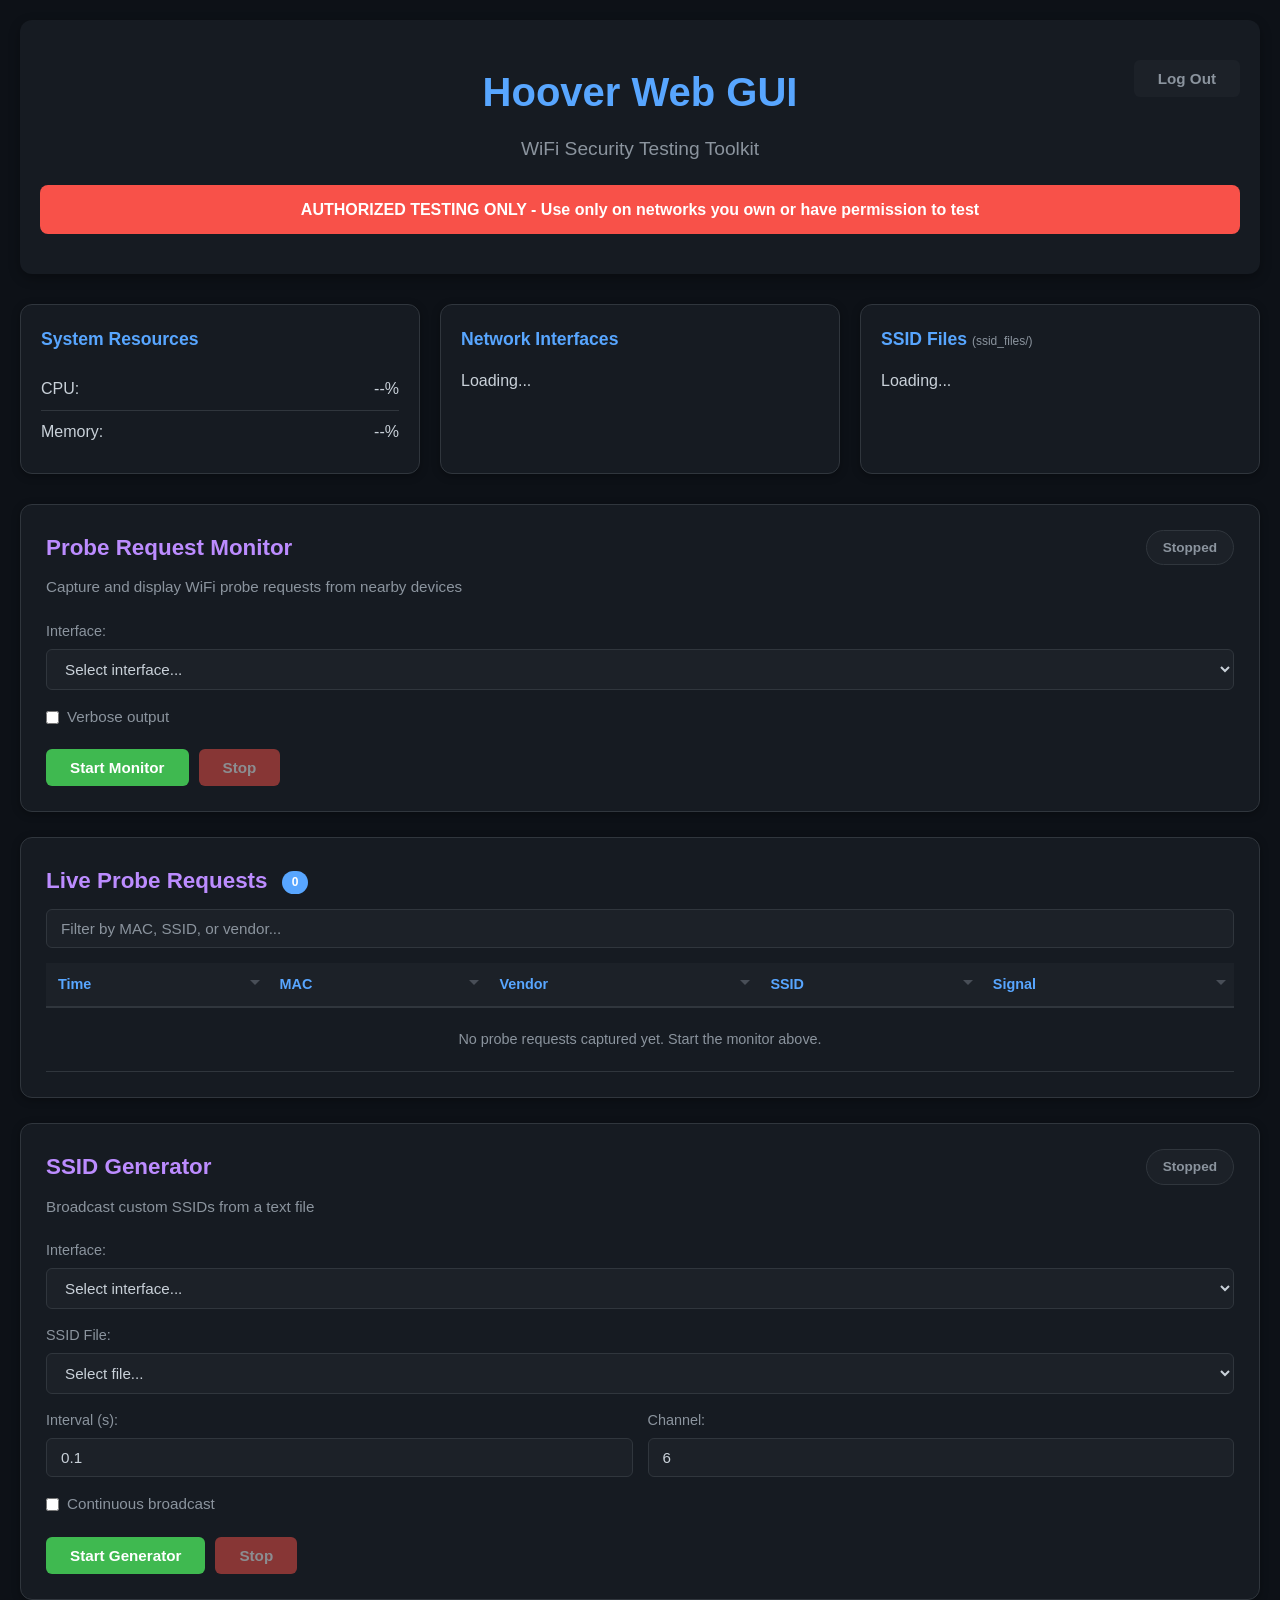
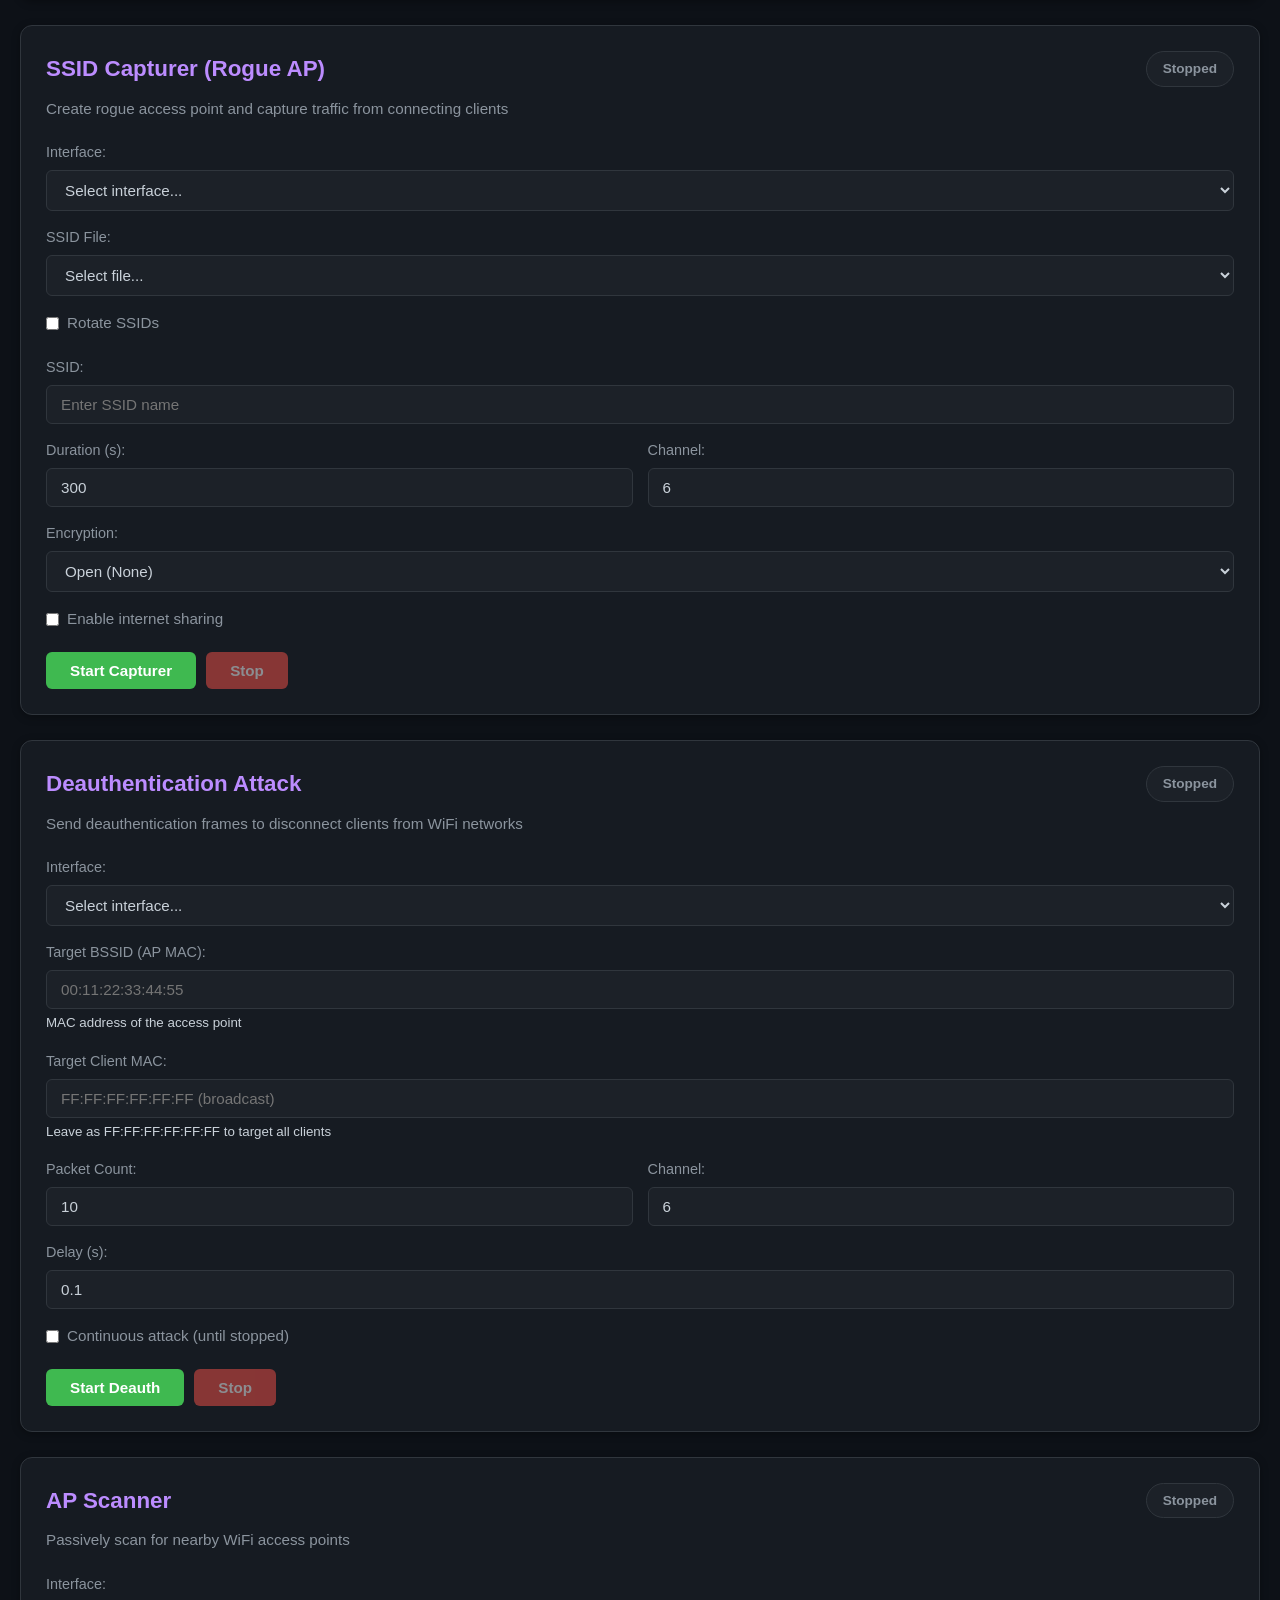
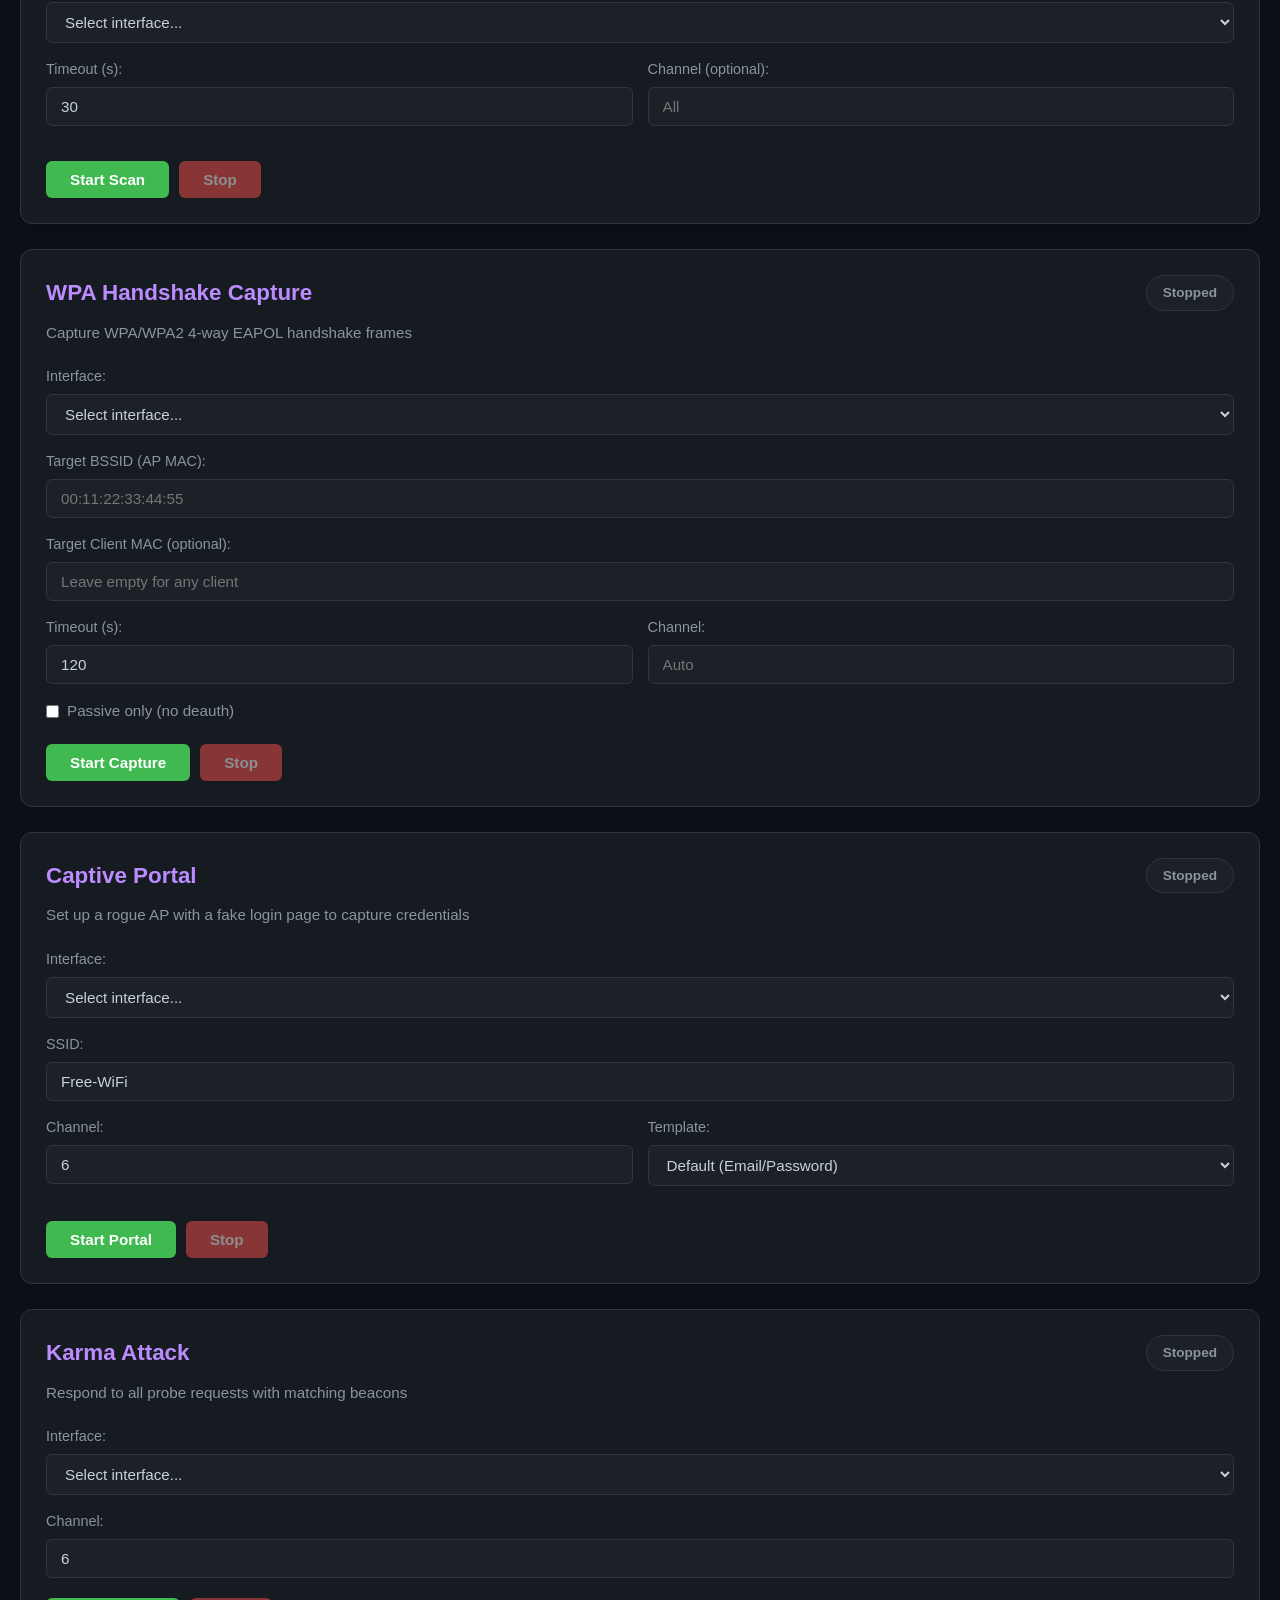
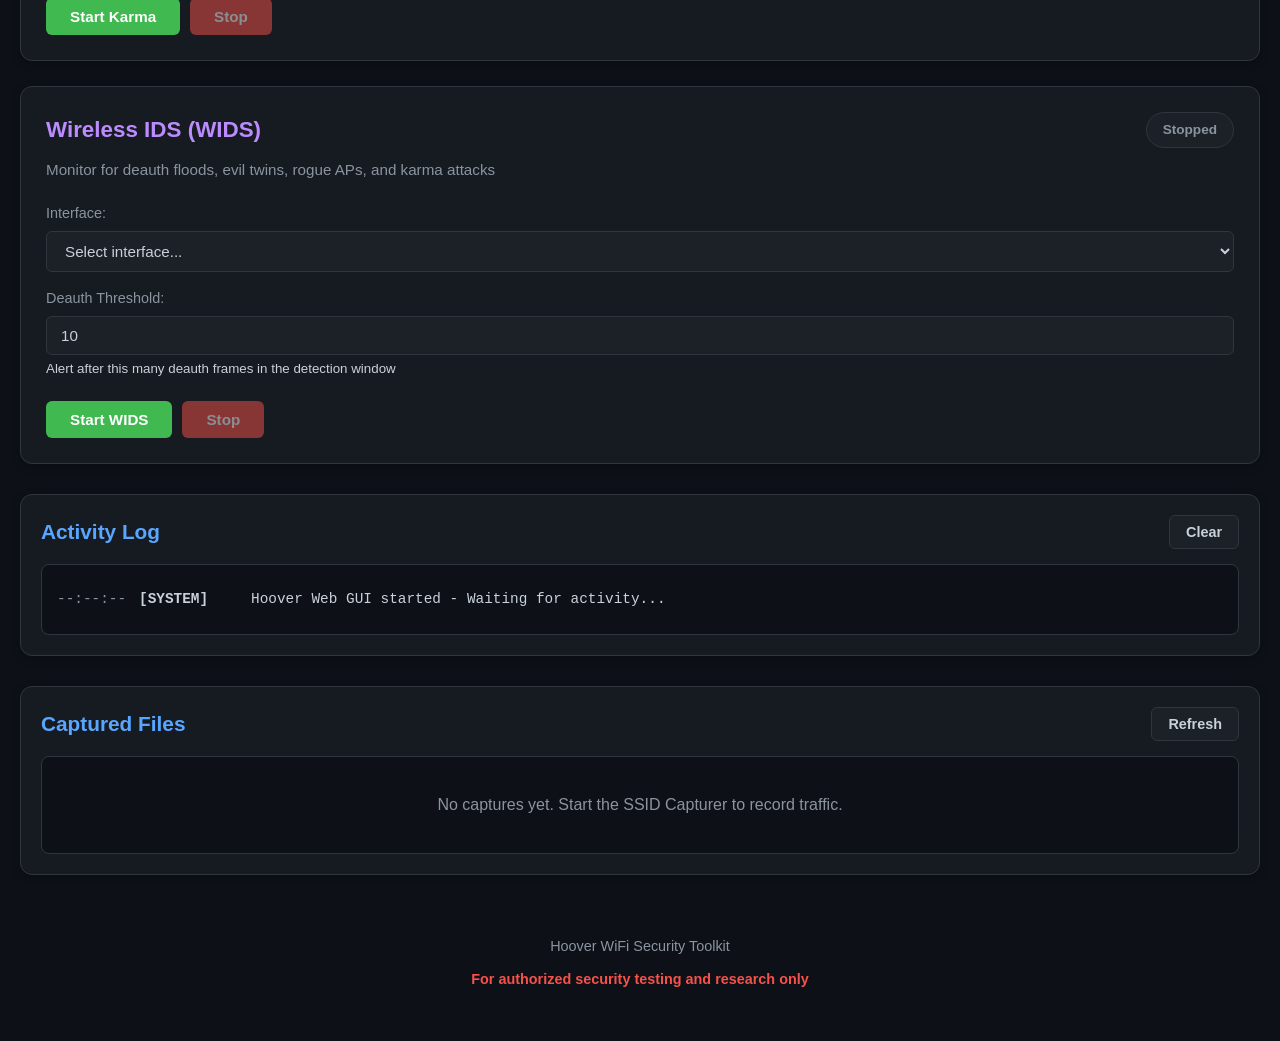
==== commit e7ec6c19: "Add 5 WiFi pentest modules with full test coverage and web GUI integration New modules: - ap_scanner" ====
--- a/templates/index.html
+++ b/templates/index.html
@@ -292,6 +292,194 @@
                     </div>
                 </div>
             </div>
+
+            <!-- AP Scanner -->
+            <div class="tool-card">
+                <div class="tool-header">
+                    <h2>AP Scanner</h2>
+                    <span class="status-badge" id="ap-scanner-status">Stopped</span>
+                </div>
+                <p class="tool-description">Passively scan for nearby WiFi access points</p>
+
+                <div class="tool-controls">
+                    <div class="form-group">
+                        <label for="ap-scanner-interface">Interface:</label>
+                        <select id="ap-scanner-interface">
+                            <option value="">Select interface...</option>
+                        </select>
+                    </div>
+
+                    <div class="form-row">
+                        <div class="form-group">
+                            <label for="ap-scanner-timeout">Timeout (s):</label>
+                            <input type="number" id="ap-scanner-timeout" value="30" min="5">
+                        </div>
+
+                        <div class="form-group">
+                            <label for="ap-scanner-channel">Channel (optional):</label>
+                            <input type="number" id="ap-scanner-channel" placeholder="All" min="1" max="14">
+                        </div>
+                    </div>
+
+                    <div class="button-group">
+                        <button class="btn btn-start" id="ap-scanner-start">Start Scan</button>
+                        <button class="btn btn-stop" id="ap-scanner-stop" disabled>Stop</button>
+                    </div>
+                </div>
+            </div>
+
+            <!-- Handshake Capture -->
+            <div class="tool-card">
+                <div class="tool-header">
+                    <h2>WPA Handshake Capture</h2>
+                    <span class="status-badge" id="handshake-status">Stopped</span>
+                </div>
+                <p class="tool-description">Capture WPA/WPA2 4-way EAPOL handshake frames</p>
+
+                <div class="tool-controls">
+                    <div class="form-group">
+                        <label for="handshake-interface">Interface:</label>
+                        <select id="handshake-interface">
+                            <option value="">Select interface...</option>
+                        </select>
+                    </div>
+
+                    <div class="form-group">
+                        <label for="handshake-bssid">Target BSSID (AP MAC):</label>
+                        <input type="text" id="handshake-bssid" placeholder="00:11:22:33:44:55" pattern="[0-9A-Fa-f:]{17}">
+                    </div>
+
+                    <div class="form-group">
+                        <label for="handshake-client">Target Client MAC (optional):</label>
+                        <input type="text" id="handshake-client" placeholder="Leave empty for any client" pattern="[0-9A-Fa-f:]{17}">
+                    </div>
+
+                    <div class="form-row">
+                        <div class="form-group">
+                            <label for="handshake-timeout">Timeout (s):</label>
+                            <input type="number" id="handshake-timeout" value="120" min="10">
+                        </div>
+
+                        <div class="form-group">
+                            <label for="handshake-channel">Channel:</label>
+                            <input type="number" id="handshake-channel" placeholder="Auto" min="1" max="14">
+                        </div>
+                    </div>
+
+                    <div class="form-group">
+                        <label>
+                            <input type="checkbox" id="handshake-no-deauth">
+                            Passive only (no deauth)
+                        </label>
+                    </div>
+
+                    <div class="button-group">
+                        <button class="btn btn-start" id="handshake-start">Start Capture</button>
+                        <button class="btn btn-stop" id="handshake-stop" disabled>Stop</button>
+                    </div>
+                </div>
+            </div>
+
+            <!-- Captive Portal -->
+            <div class="tool-card">
+                <div class="tool-header">
+                    <h2>Captive Portal</h2>
+                    <span class="status-badge" id="portal-status">Stopped</span>
+                </div>
+                <p class="tool-description">Set up a rogue AP with a fake login page to capture credentials</p>
+
+                <div class="tool-controls">
+                    <div class="form-group">
+                        <label for="portal-interface">Interface:</label>
+                        <select id="portal-interface">
+                            <option value="">Select interface...</option>
+                        </select>
+                    </div>
+
+                    <div class="form-group">
+                        <label for="portal-ssid">SSID:</label>
+                        <input type="text" id="portal-ssid" value="Free-WiFi" placeholder="Network name">
+                    </div>
+
+                    <div class="form-row">
+                        <div class="form-group">
+                            <label for="portal-channel">Channel:</label>
+                            <input type="number" id="portal-channel" value="6" min="1" max="14">
+                        </div>
+
+                        <div class="form-group">
+                            <label for="portal-template">Template:</label>
+                            <select id="portal-template">
+                                <option value="default">Default (Email/Password)</option>
+                                <option value="hotel">Hotel Guest WiFi</option>
+                                <option value="coffee">Coffee Shop</option>
+                            </select>
+                        </div>
+                    </div>
+
+                    <div class="button-group">
+                        <button class="btn btn-start" id="portal-start">Start Portal</button>
+                        <button class="btn btn-stop" id="portal-stop" disabled>Stop</button>
+                    </div>
+                </div>
+            </div>
+
+            <!-- Karma Attack -->
+            <div class="tool-card">
+                <div class="tool-header">
+                    <h2>Karma Attack</h2>
+                    <span class="status-badge" id="karma-status">Stopped</span>
+                </div>
+                <p class="tool-description">Respond to all probe requests with matching beacons</p>
+
+                <div class="tool-controls">
+                    <div class="form-group">
+                        <label for="karma-interface">Interface:</label>
+                        <select id="karma-interface">
+                            <option value="">Select interface...</option>
+                        </select>
+                    </div>
+
+                    <div class="form-group">
+                        <label for="karma-channel">Channel:</label>
+                        <input type="number" id="karma-channel" value="6" min="1" max="14">
+                    </div>
+
+                    <div class="button-group">
+                        <button class="btn btn-start" id="karma-start">Start Karma</button>
+                        <button class="btn btn-stop" id="karma-stop" disabled>Stop</button>
+                    </div>
+                </div>
+            </div>
+
+            <!-- WIDS -->
+            <div class="tool-card">
+                <div class="tool-header">
+                    <h2>Wireless IDS (WIDS)</h2>
+                    <span class="status-badge" id="wids-status">Stopped</span>
+                </div>
+                <p class="tool-description">Monitor for deauth floods, evil twins, rogue APs, and karma attacks</p>
+
+                <div class="tool-controls">
+                    <div class="form-group">
+                        <label for="wids-interface">Interface:</label>
+                        <select id="wids-interface">
+                            <option value="">Select interface...</option>
+                        </select>
+                    </div>
+
+                    <div class="form-group">
+                        <label for="wids-deauth-threshold">Deauth Threshold:</label>
+                        <input type="number" id="wids-deauth-threshold" value="10" min="1">
+                        <small>Alert after this many deauth frames in the detection window</small>
+                    </div>
+
+                    <div class="button-group">
+                        <button class="btn btn-start" id="wids-start">Start WIDS</button>
+                        <button class="btn btn-stop" id="wids-stop" disabled>Stop</button>
+                    </div>
+                </div>
+            </div>
         </section>
 
         <!-- Logs Section -->
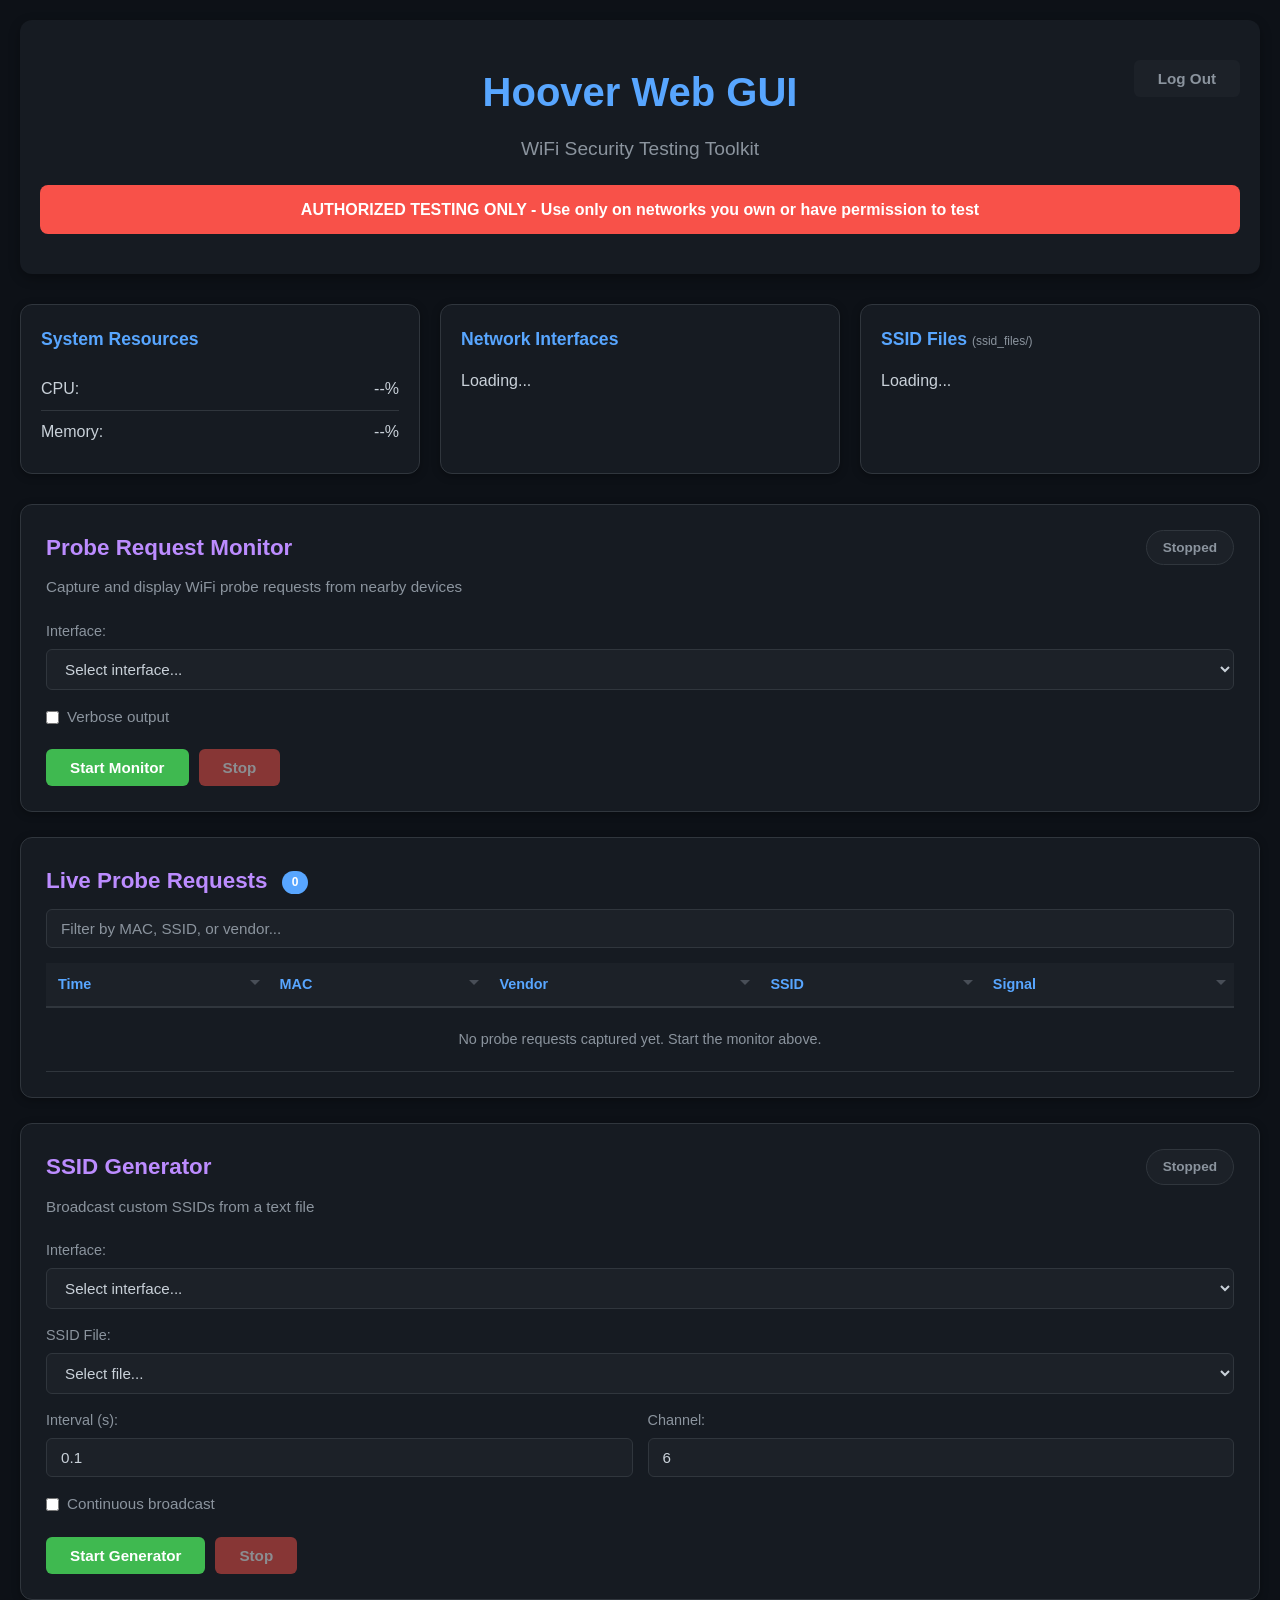
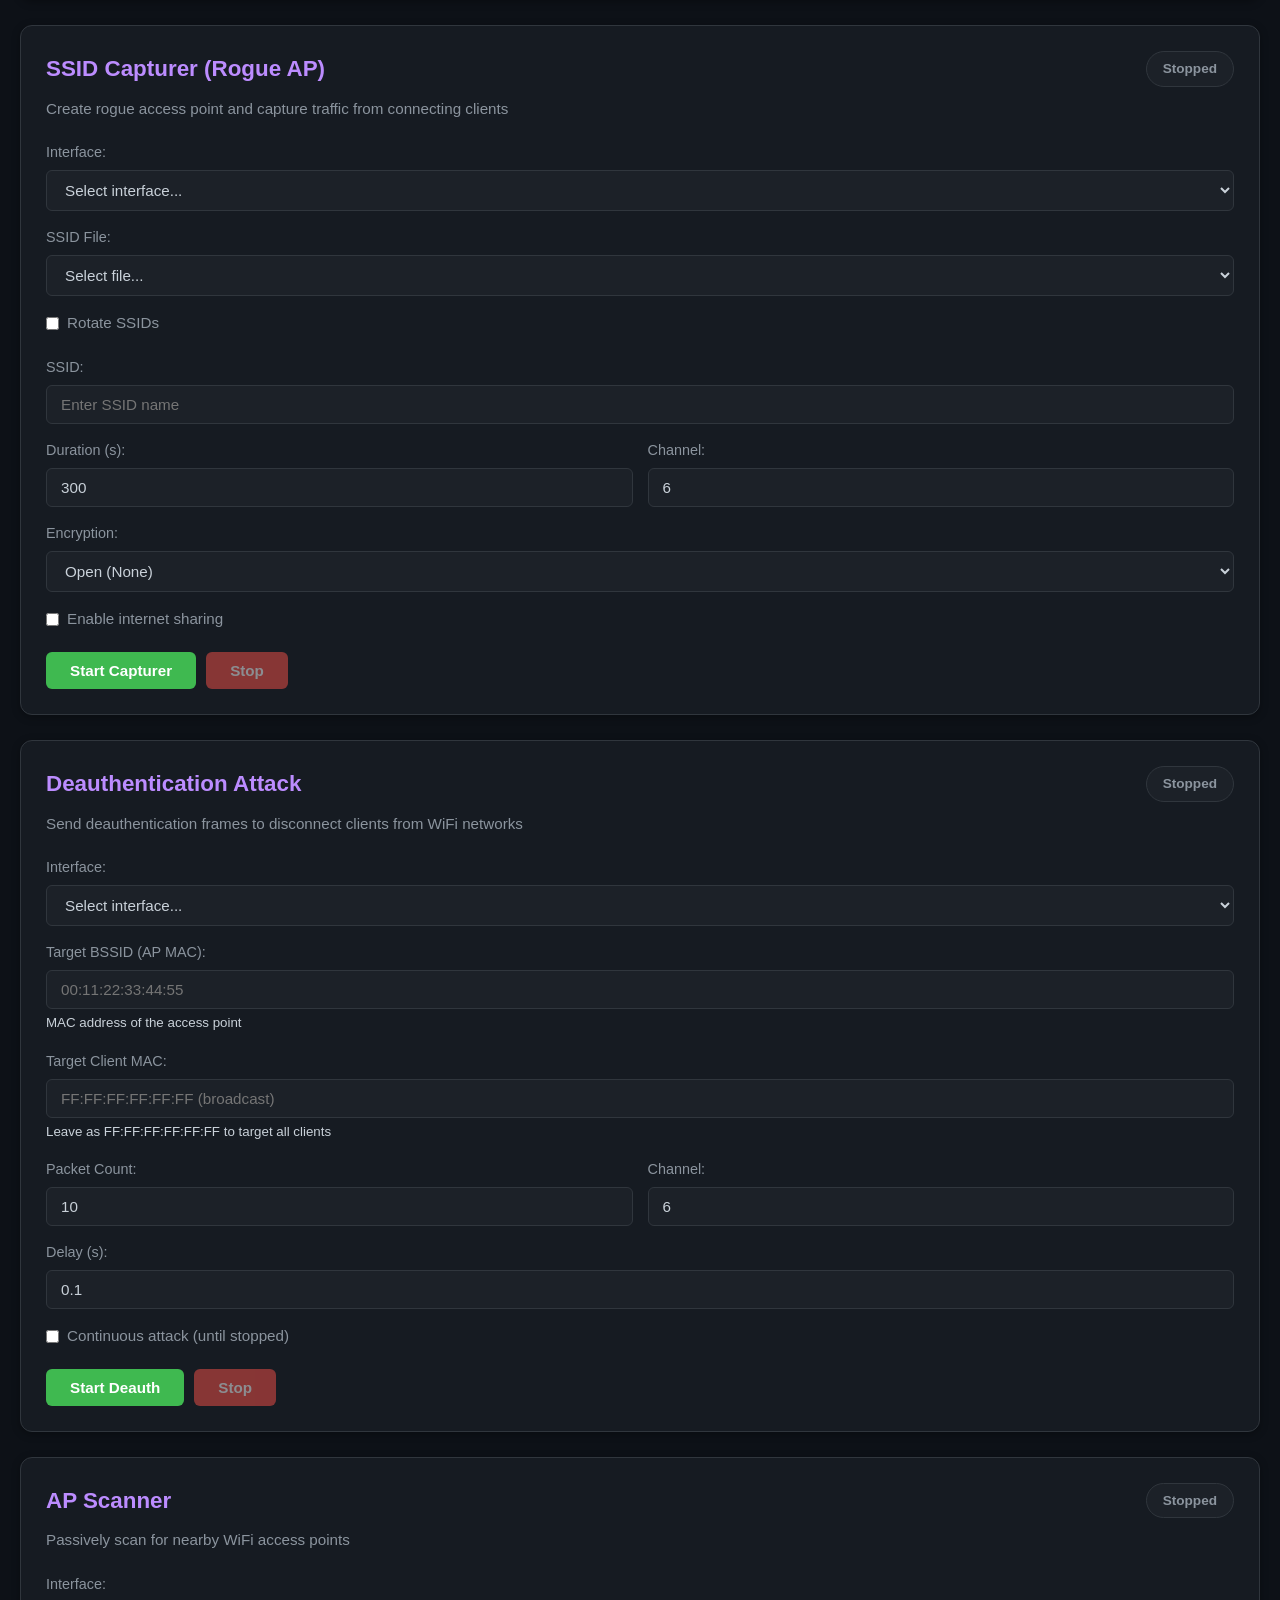
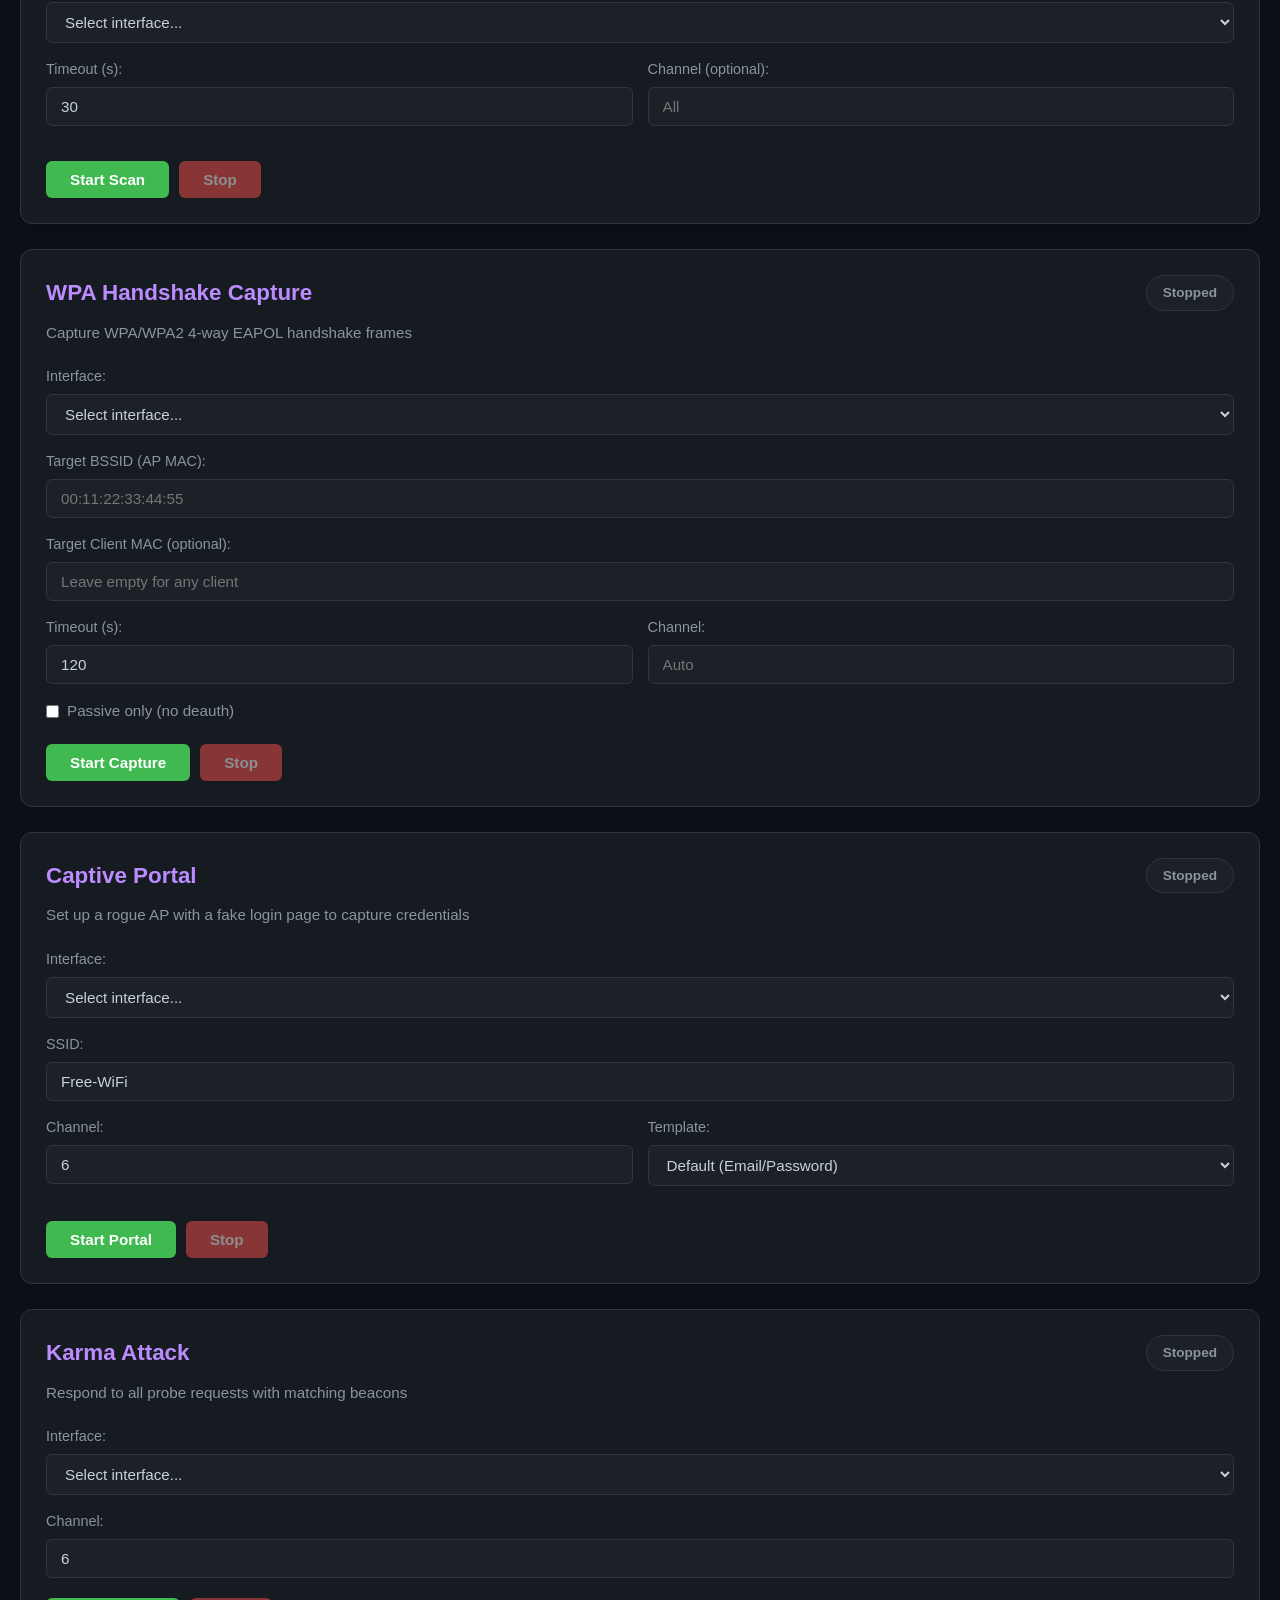
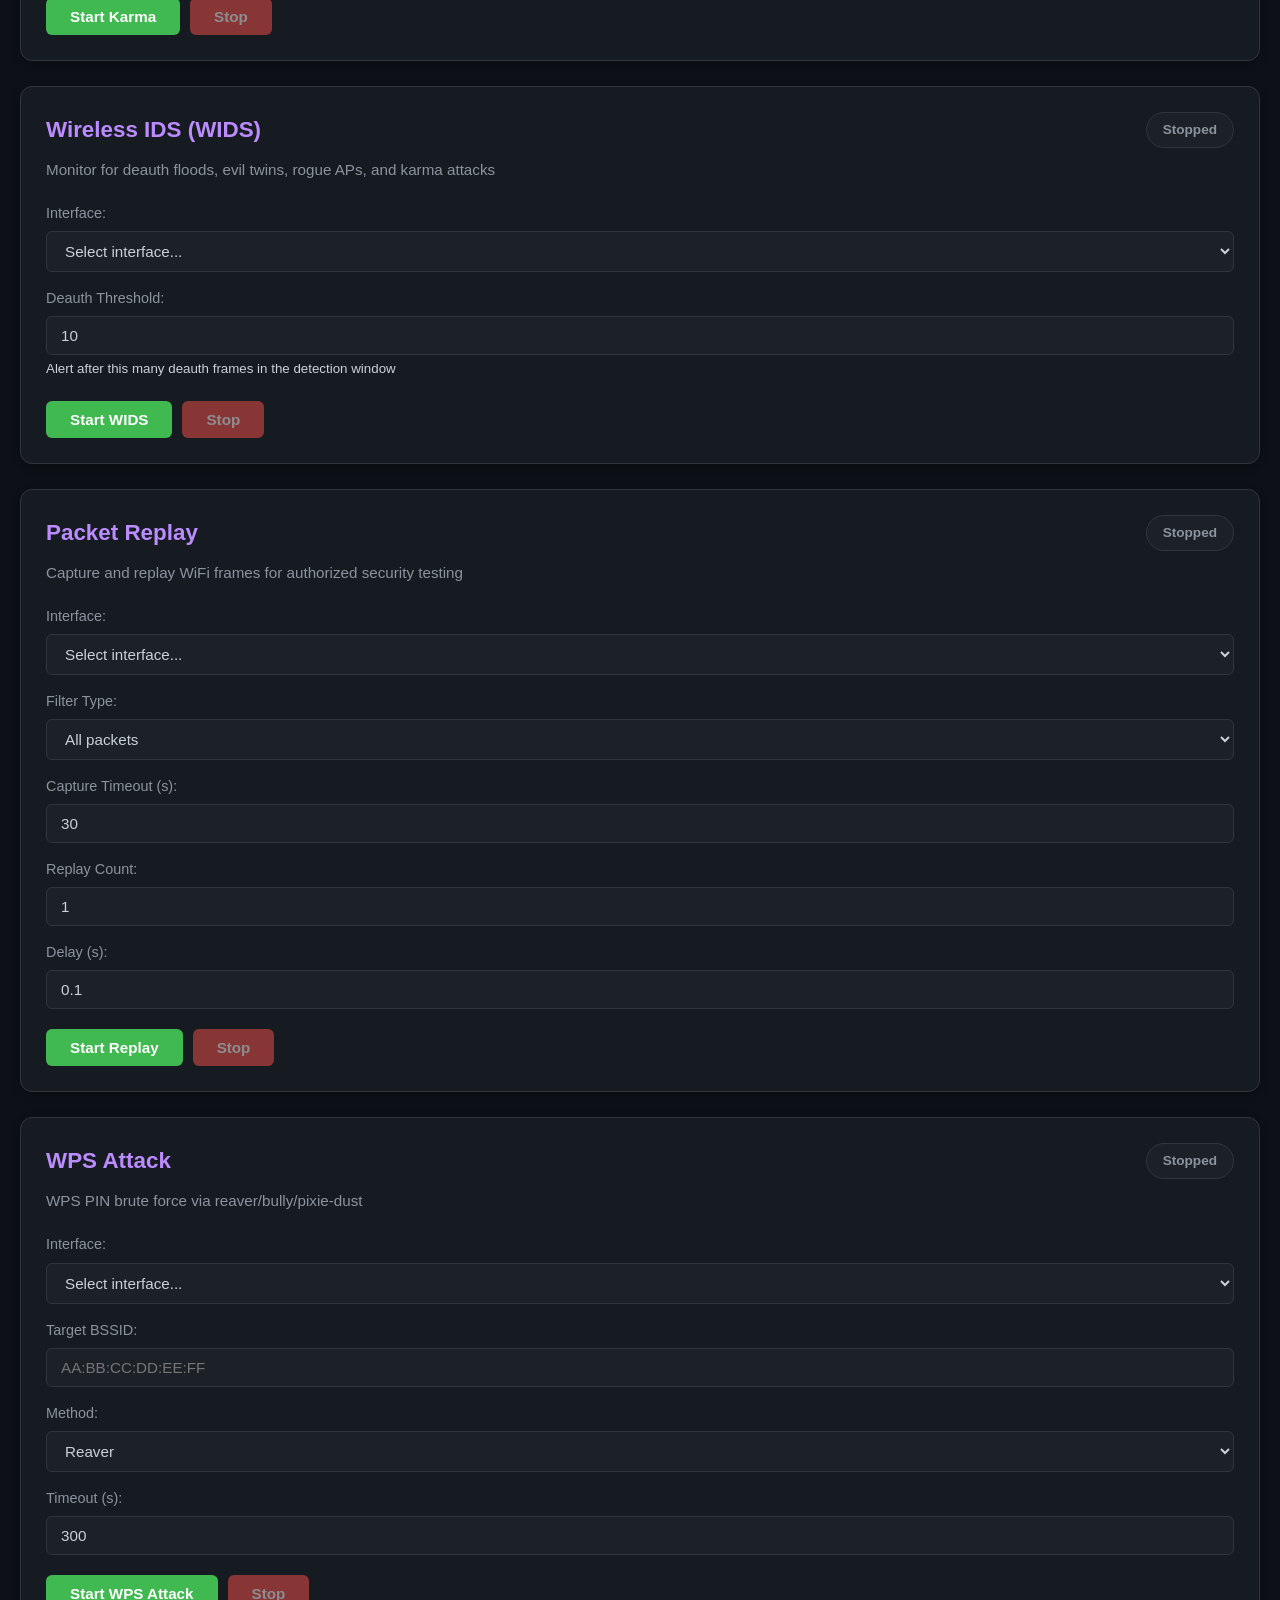
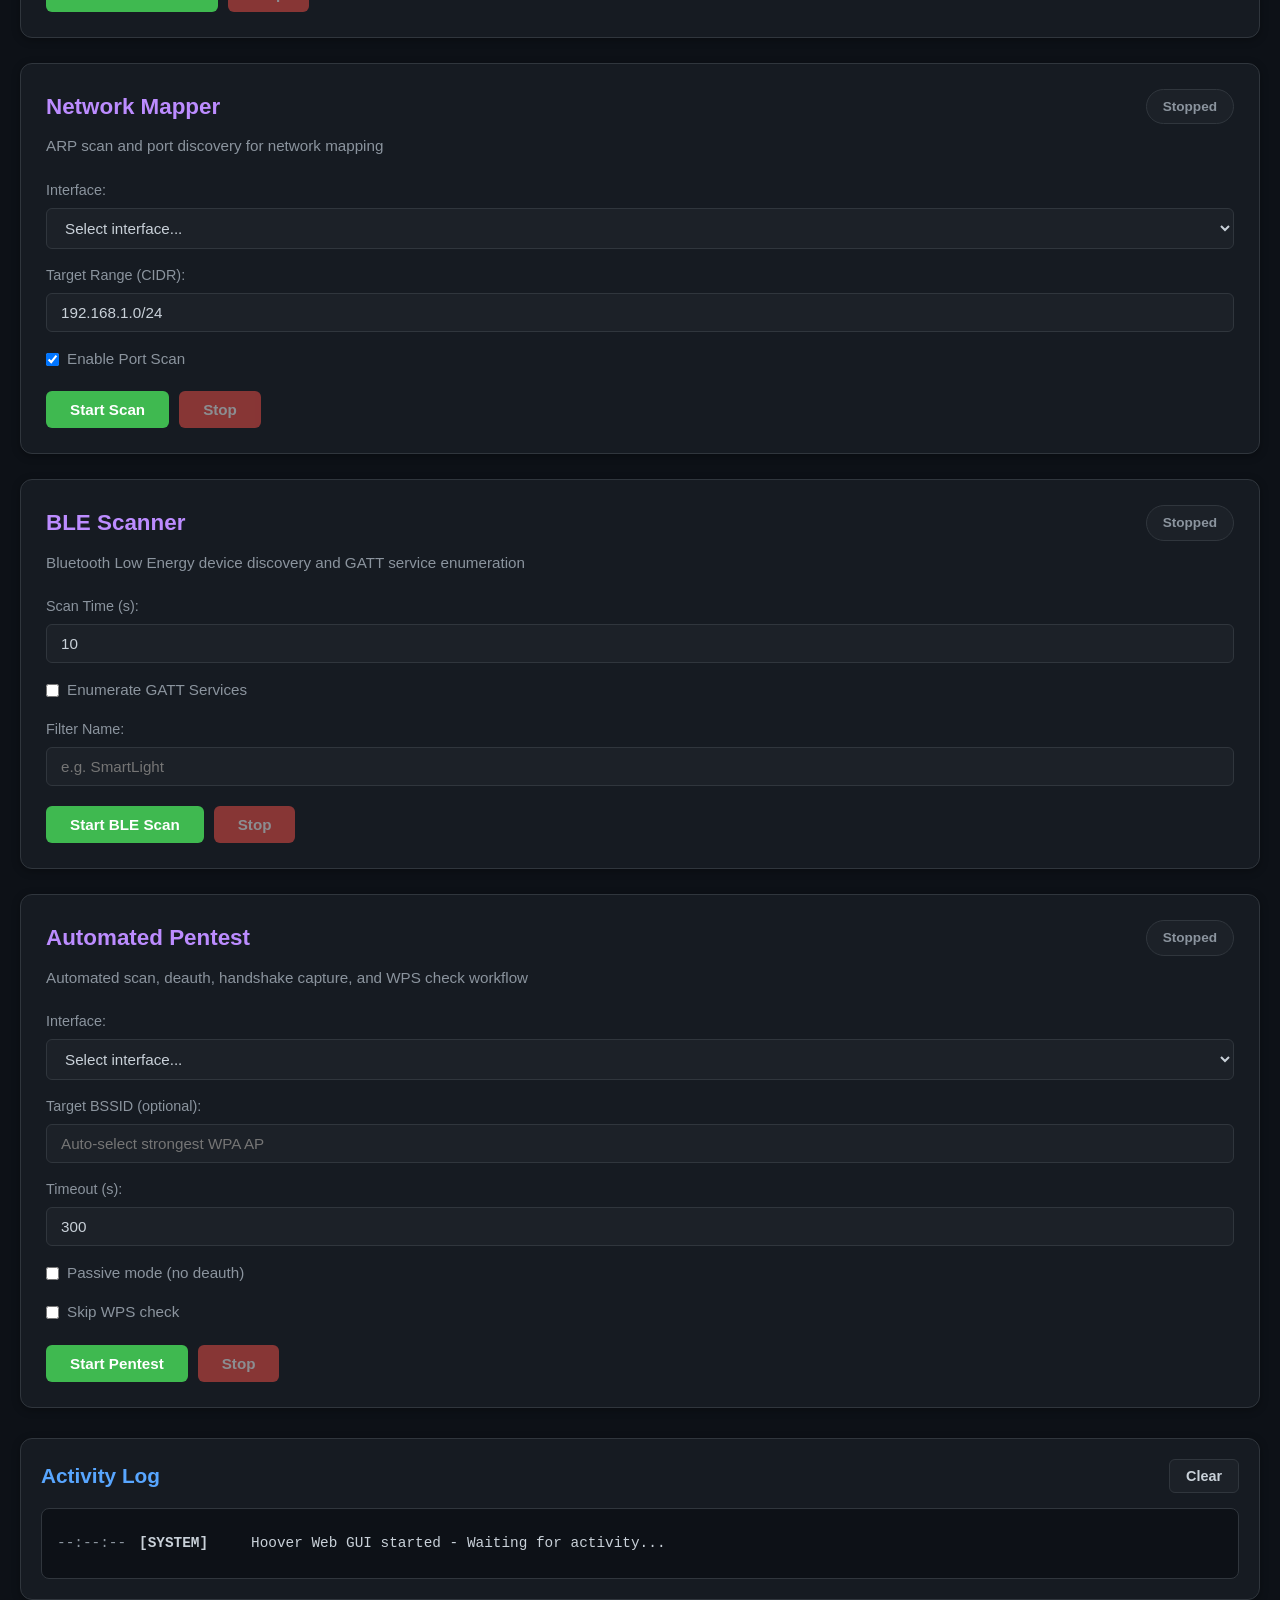
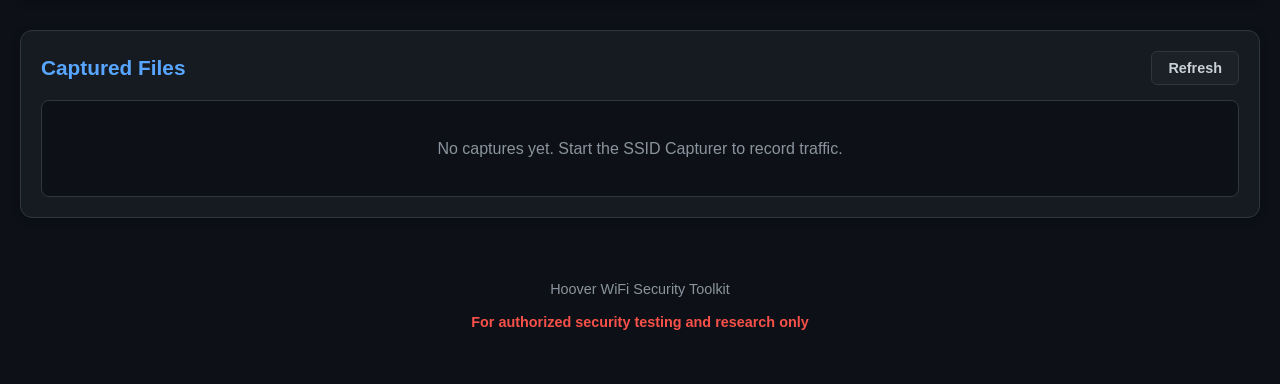
==== commit c6296abf: "Fix review issues: broken MAC validation, missing frontend UI, input validation - Fix validate_mac()" ====
--- a/templates/index.html
+++ b/templates/index.html
@@ -480,6 +480,212 @@
                     </div>
                 </div>
             </div>
+
+            <!-- Packet Replay -->
+            <div class="tool-card">
+                <div class="tool-header">
+                    <h2>Packet Replay</h2>
+                    <span class="status-badge" id="packet-replay-status">Stopped</span>
+                </div>
+                <p class="tool-description">Capture and replay WiFi frames for authorized security testing</p>
+
+                <div class="tool-controls">
+                    <div class="form-group">
+                        <label for="packet-replay-interface">Interface:</label>
+                        <select id="packet-replay-interface">
+                            <option value="">Select interface...</option>
+                        </select>
+                    </div>
+
+                    <div class="form-group">
+                        <label for="packet-replay-filter">Filter Type:</label>
+                        <select id="packet-replay-filter">
+                            <option value="">All packets</option>
+                            <option value="beacon">Beacon</option>
+                            <option value="probe">Probe Request</option>
+                            <option value="deauth">Deauth</option>
+                            <option value="eapol">EAPOL</option>
+                        </select>
+                    </div>
+
+                    <div class="form-group">
+                        <label for="packet-replay-timeout">Capture Timeout (s):</label>
+                        <input type="number" id="packet-replay-timeout" value="30" min="1" max="600">
+                    </div>
+
+                    <div class="form-group">
+                        <label for="packet-replay-count">Replay Count:</label>
+                        <input type="number" id="packet-replay-count" value="1" min="1" max="100">
+                    </div>
+
+                    <div class="form-group">
+                        <label for="packet-replay-delay">Delay (s):</label>
+                        <input type="number" id="packet-replay-delay" value="0.1" min="0" max="10" step="0.1">
+                    </div>
+
+                    <div class="button-group">
+                        <button class="btn btn-start" id="packet-replay-start">Start Replay</button>
+                        <button class="btn btn-stop" id="packet-replay-stop" disabled>Stop</button>
+                    </div>
+                </div>
+            </div>
+
+            <!-- WPS Attack -->
+            <div class="tool-card">
+                <div class="tool-header">
+                    <h2>WPS Attack</h2>
+                    <span class="status-badge" id="wps-attack-status">Stopped</span>
+                </div>
+                <p class="tool-description">WPS PIN brute force via reaver/bully/pixie-dust</p>
+
+                <div class="tool-controls">
+                    <div class="form-group">
+                        <label for="wps-attack-interface">Interface:</label>
+                        <select id="wps-attack-interface">
+                            <option value="">Select interface...</option>
+                        </select>
+                    </div>
+
+                    <div class="form-group">
+                        <label for="wps-attack-bssid">Target BSSID:</label>
+                        <input type="text" id="wps-attack-bssid" placeholder="AA:BB:CC:DD:EE:FF">
+                    </div>
+
+                    <div class="form-group">
+                        <label for="wps-attack-method">Method:</label>
+                        <select id="wps-attack-method">
+                            <option value="reaver">Reaver</option>
+                            <option value="bully">Bully</option>
+                            <option value="pixie-dust">Pixie Dust</option>
+                        </select>
+                    </div>
+
+                    <div class="form-group">
+                        <label for="wps-attack-timeout">Timeout (s):</label>
+                        <input type="number" id="wps-attack-timeout" value="300" min="1" max="3600">
+                    </div>
+
+                    <div class="button-group">
+                        <button class="btn btn-start" id="wps-attack-start">Start WPS Attack</button>
+                        <button class="btn btn-stop" id="wps-attack-stop" disabled>Stop</button>
+                    </div>
+                </div>
+            </div>
+
+            <!-- Network Mapper -->
+            <div class="tool-card">
+                <div class="tool-header">
+                    <h2>Network Mapper</h2>
+                    <span class="status-badge" id="network-mapper-status">Stopped</span>
+                </div>
+                <p class="tool-description">ARP scan and port discovery for network mapping</p>
+
+                <div class="tool-controls">
+                    <div class="form-group">
+                        <label for="network-mapper-interface">Interface:</label>
+                        <select id="network-mapper-interface">
+                            <option value="">Select interface...</option>
+                        </select>
+                    </div>
+
+                    <div class="form-group">
+                        <label for="network-mapper-range">Target Range (CIDR):</label>
+                        <input type="text" id="network-mapper-range" value="192.168.1.0/24" placeholder="192.168.1.0/24">
+                    </div>
+
+                    <div class="form-group">
+                        <label for="network-mapper-port-scan">
+                            <input type="checkbox" id="network-mapper-port-scan" checked>
+                            Enable Port Scan
+                        </label>
+                    </div>
+
+                    <div class="button-group">
+                        <button class="btn btn-start" id="network-mapper-start">Start Scan</button>
+                        <button class="btn btn-stop" id="network-mapper-stop" disabled>Stop</button>
+                    </div>
+                </div>
+            </div>
+
+            <!-- BLE Scanner -->
+            <div class="tool-card">
+                <div class="tool-header">
+                    <h2>BLE Scanner</h2>
+                    <span class="status-badge" id="ble-scanner-status">Stopped</span>
+                </div>
+                <p class="tool-description">Bluetooth Low Energy device discovery and GATT service enumeration</p>
+
+                <div class="tool-controls">
+                    <div class="form-group">
+                        <label for="ble-scanner-time">Scan Time (s):</label>
+                        <input type="number" id="ble-scanner-time" value="10" min="1" max="120">
+                    </div>
+
+                    <div class="form-group">
+                        <label for="ble-scanner-services">
+                            <input type="checkbox" id="ble-scanner-services">
+                            Enumerate GATT Services
+                        </label>
+                    </div>
+
+                    <div class="form-group">
+                        <label for="ble-scanner-filter-name">Filter Name:</label>
+                        <input type="text" id="ble-scanner-filter-name" placeholder="e.g. SmartLight">
+                    </div>
+
+                    <div class="button-group">
+                        <button class="btn btn-start" id="ble-scanner-start">Start BLE Scan</button>
+                        <button class="btn btn-stop" id="ble-scanner-stop" disabled>Stop</button>
+                    </div>
+                </div>
+            </div>
+
+            <!-- Pentest Workflow -->
+            <div class="tool-card">
+                <div class="tool-header">
+                    <h2>Automated Pentest</h2>
+                    <span class="status-badge" id="pentest-workflow-status">Stopped</span>
+                </div>
+                <p class="tool-description">Automated scan, deauth, handshake capture, and WPS check workflow</p>
+
+                <div class="tool-controls">
+                    <div class="form-group">
+                        <label for="pentest-workflow-interface">Interface:</label>
+                        <select id="pentest-workflow-interface">
+                            <option value="">Select interface...</option>
+                        </select>
+                    </div>
+
+                    <div class="form-group">
+                        <label for="pentest-workflow-bssid">Target BSSID (optional):</label>
+                        <input type="text" id="pentest-workflow-bssid" placeholder="Auto-select strongest WPA AP">
+                    </div>
+
+                    <div class="form-group">
+                        <label for="pentest-workflow-timeout">Timeout (s):</label>
+                        <input type="number" id="pentest-workflow-timeout" value="300" min="1" max="3600">
+                    </div>
+
+                    <div class="form-group">
+                        <label for="pentest-workflow-no-deauth">
+                            <input type="checkbox" id="pentest-workflow-no-deauth">
+                            Passive mode (no deauth)
+                        </label>
+                    </div>
+
+                    <div class="form-group">
+                        <label for="pentest-workflow-skip-wps">
+                            <input type="checkbox" id="pentest-workflow-skip-wps">
+                            Skip WPS check
+                        </label>
+                    </div>
+
+                    <div class="button-group">
+                        <button class="btn btn-start" id="pentest-workflow-start">Start Pentest</button>
+                        <button class="btn btn-stop" id="pentest-workflow-stop" disabled>Stop</button>
+                    </div>
+                </div>
+            </div>
         </section>
 
         <!-- Logs Section -->
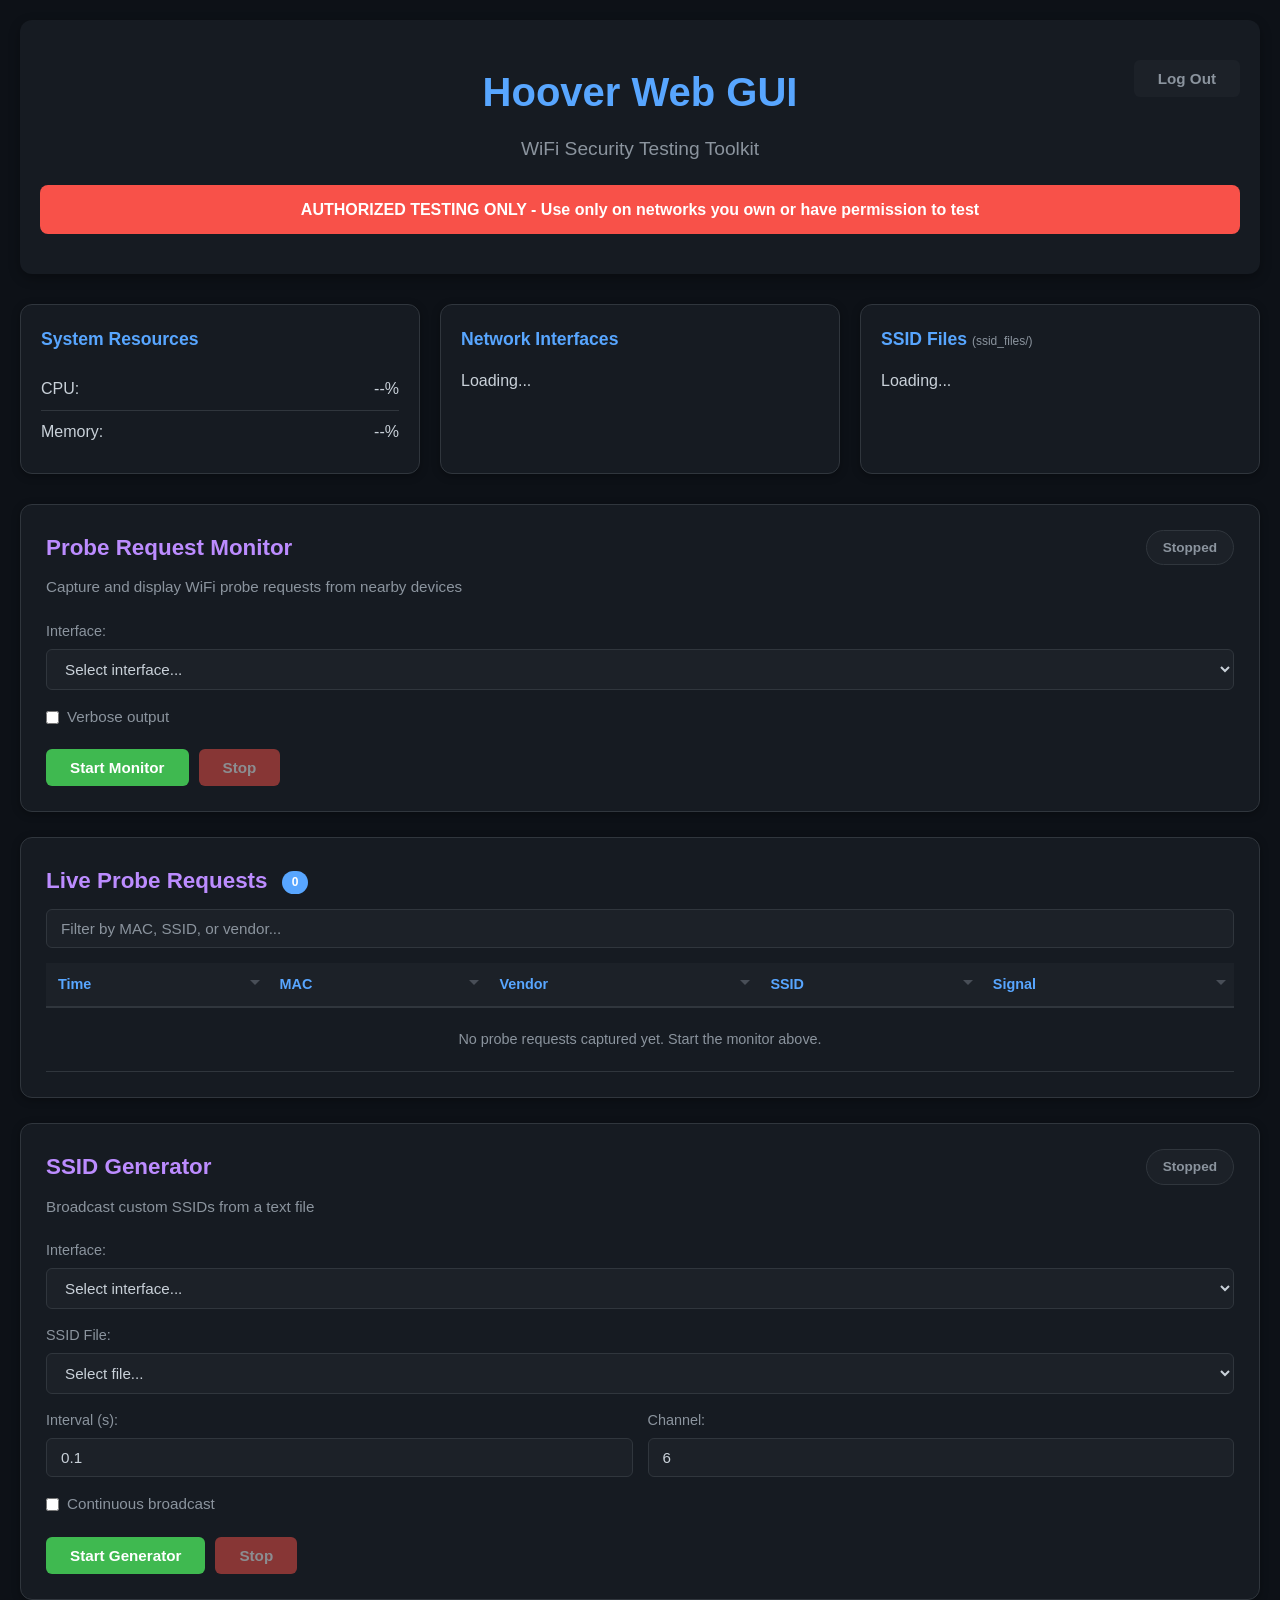
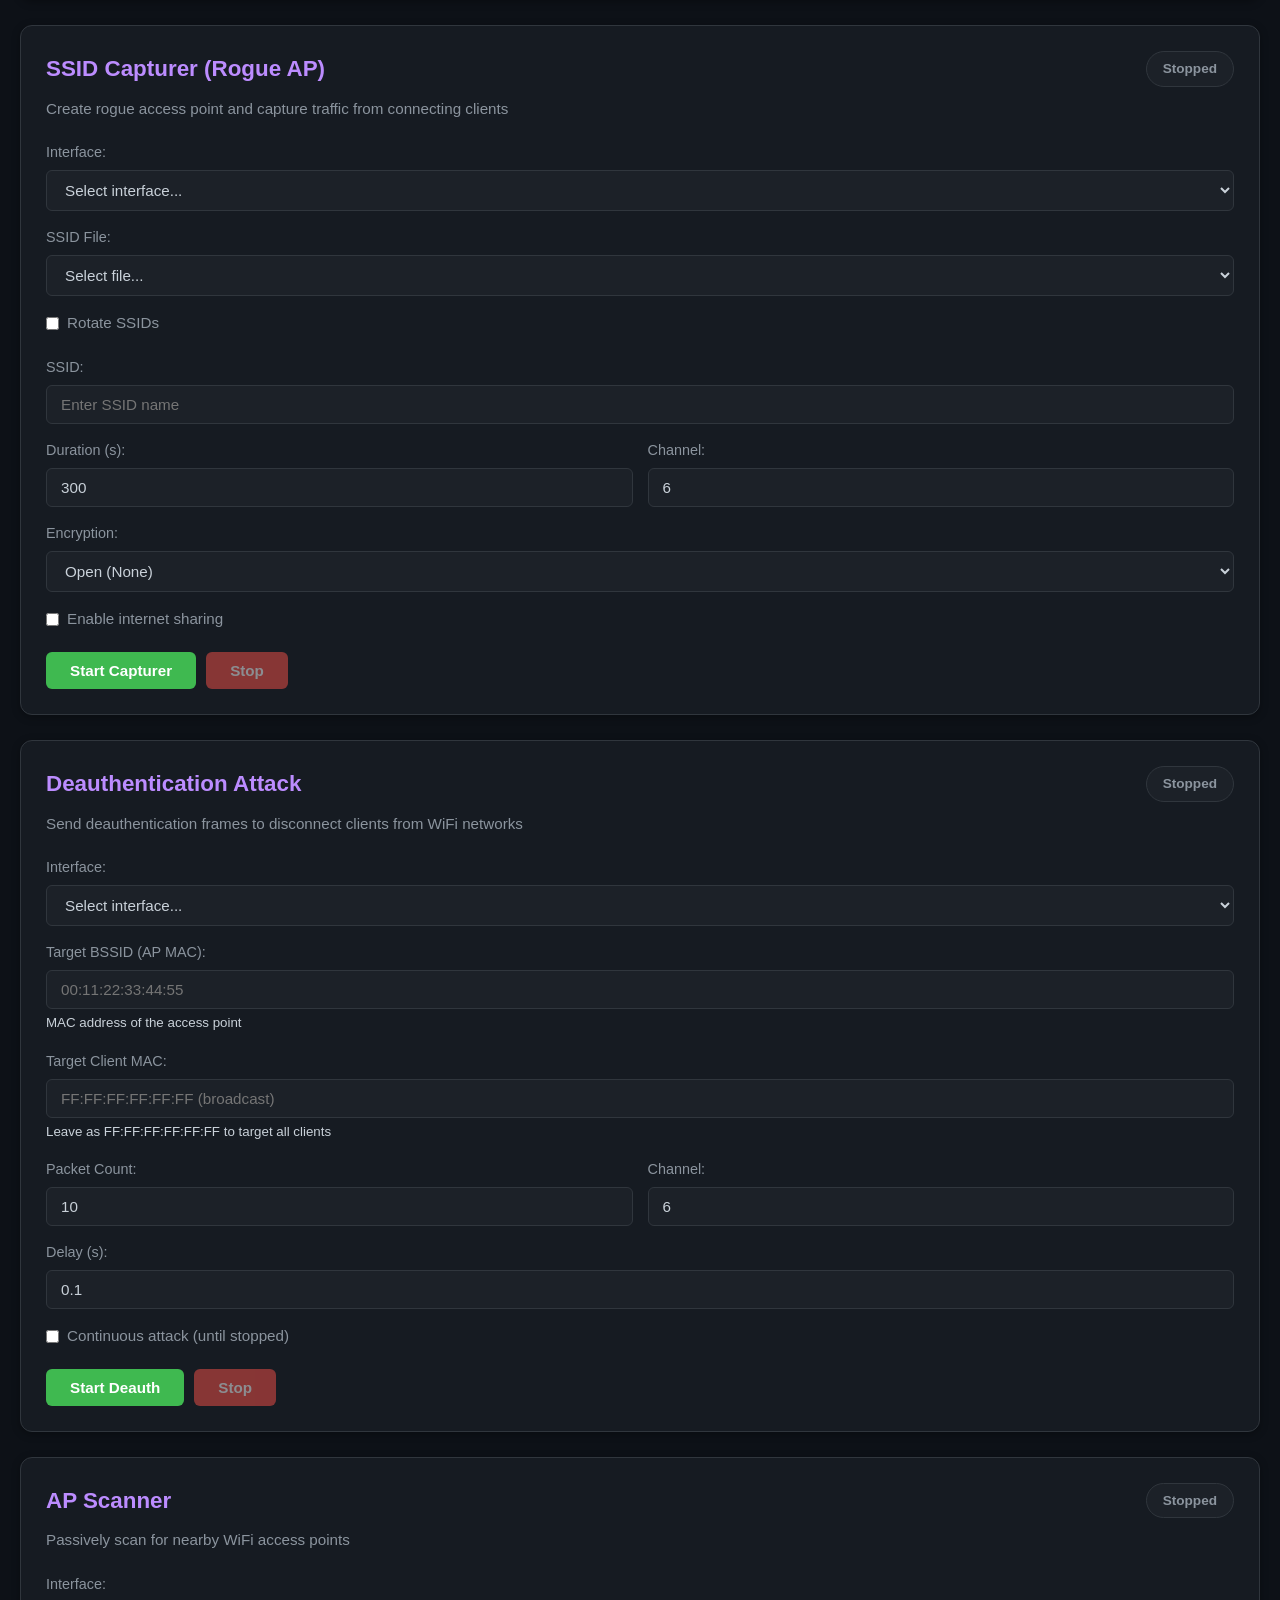
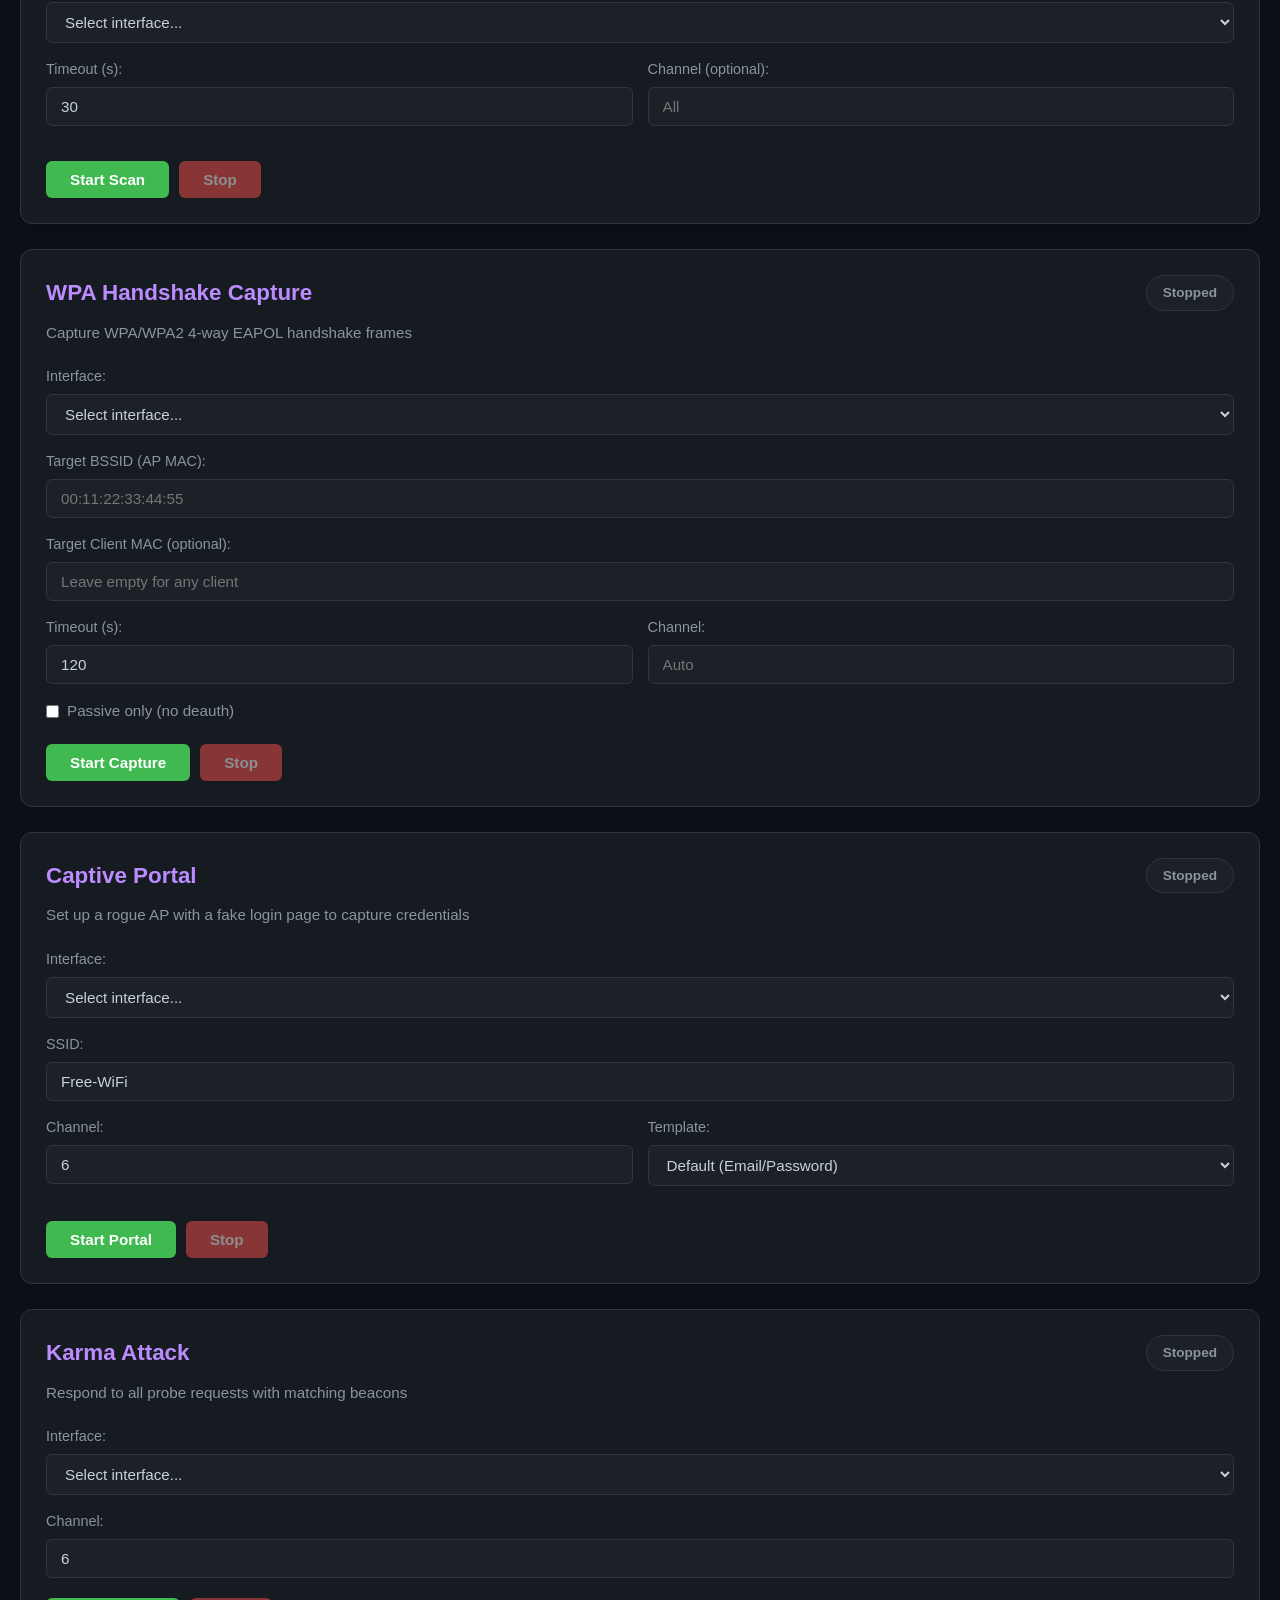
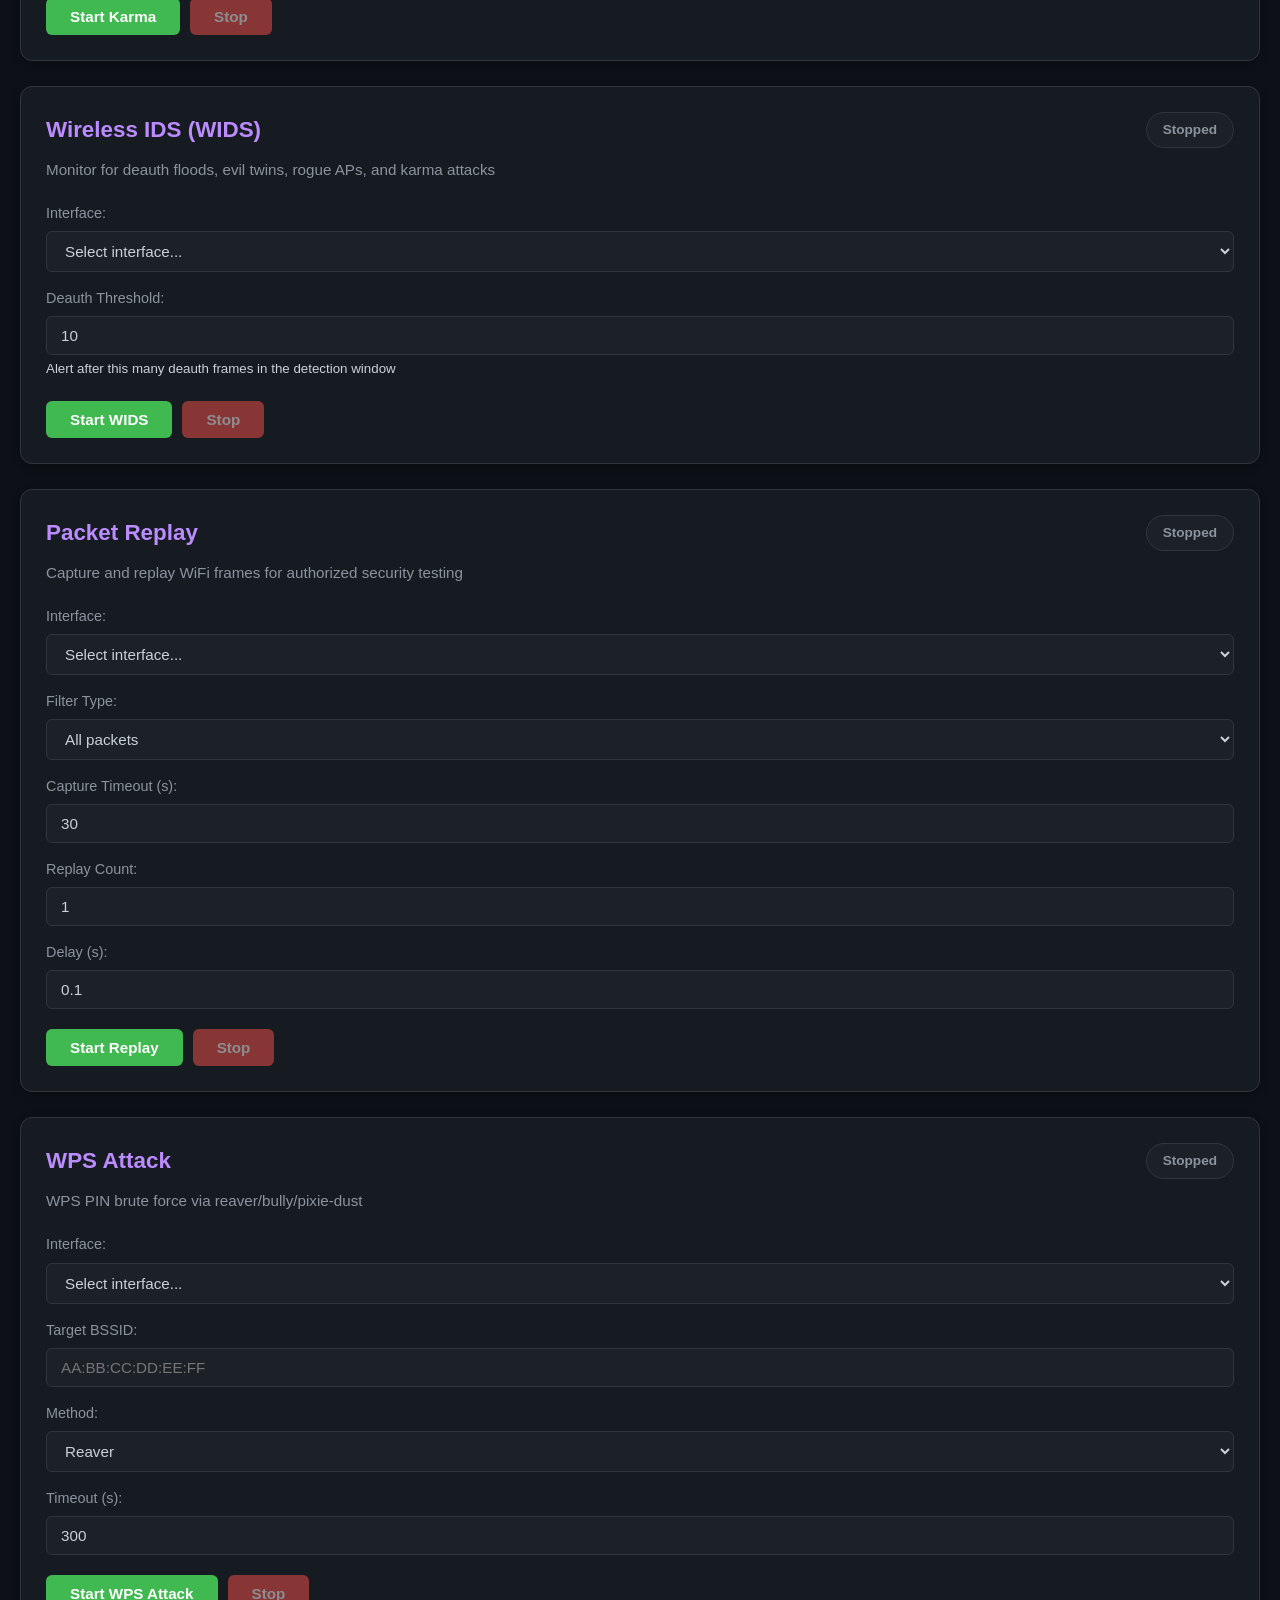
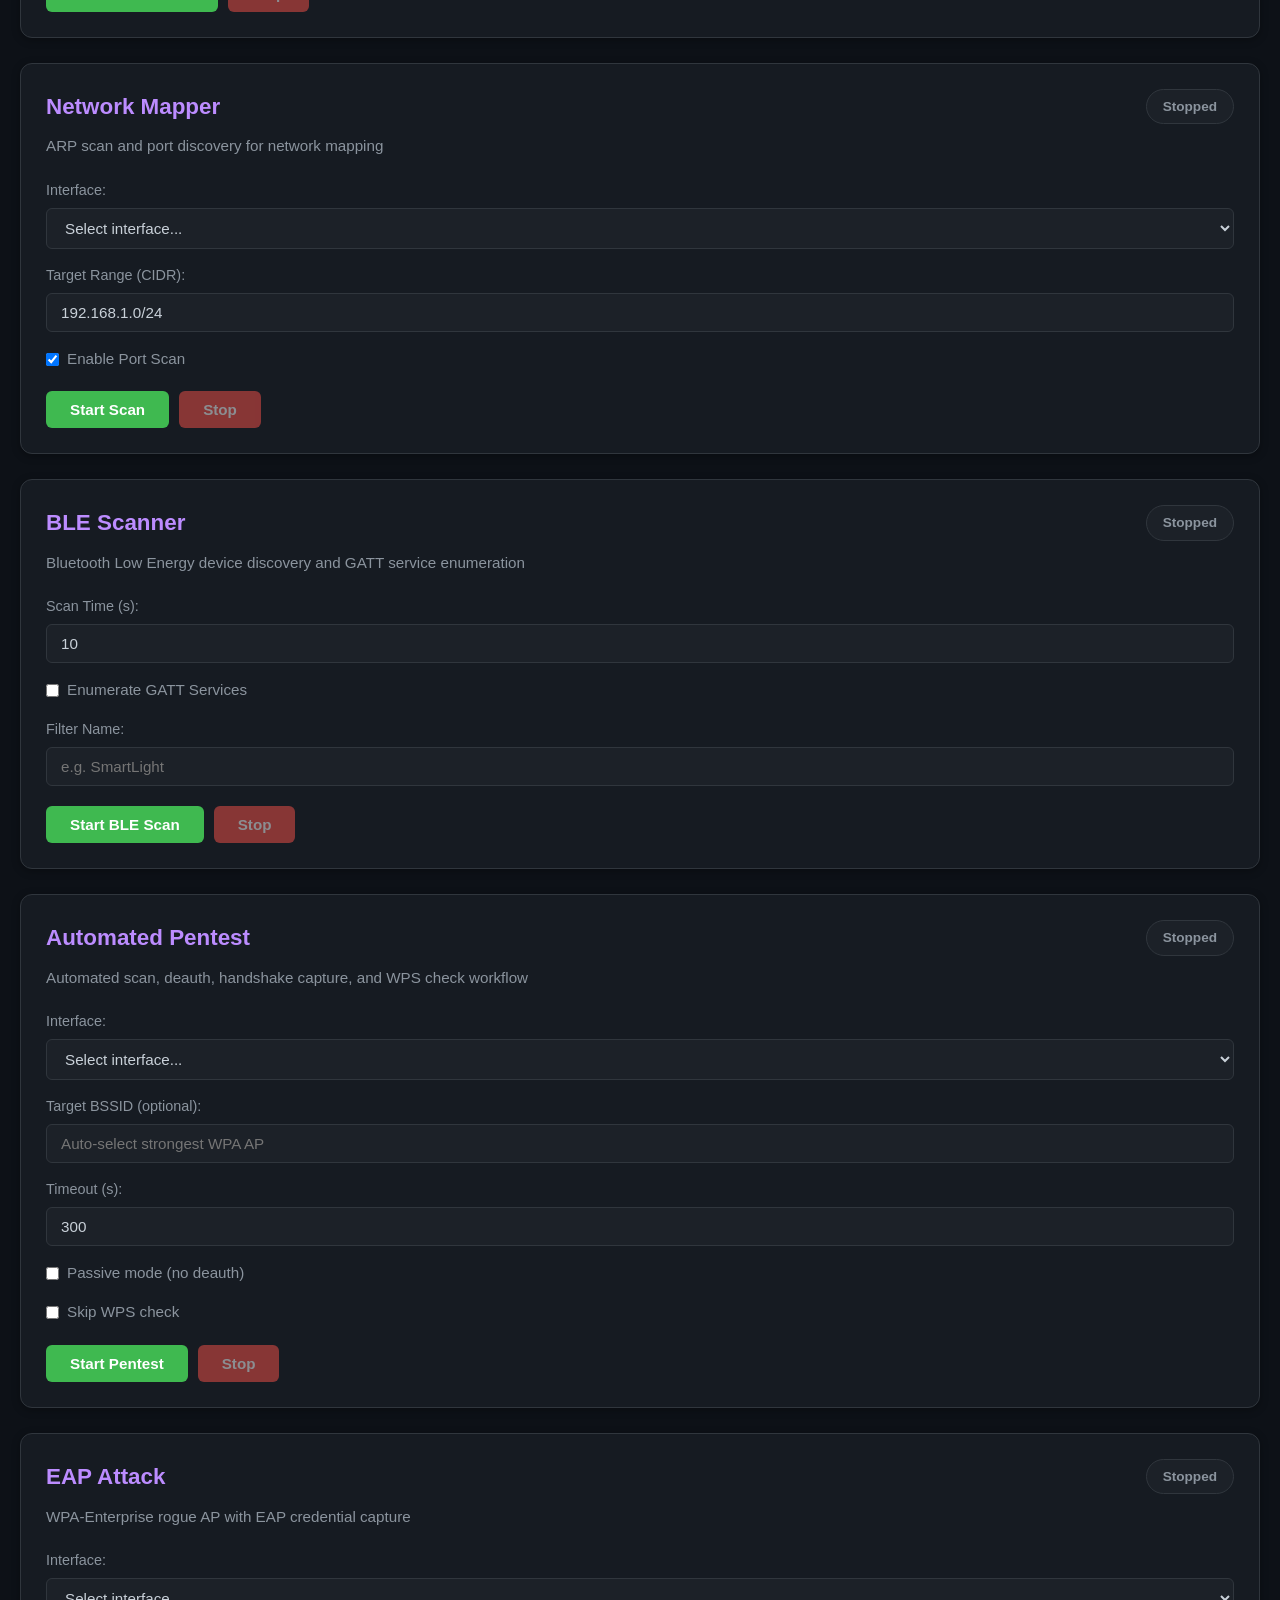
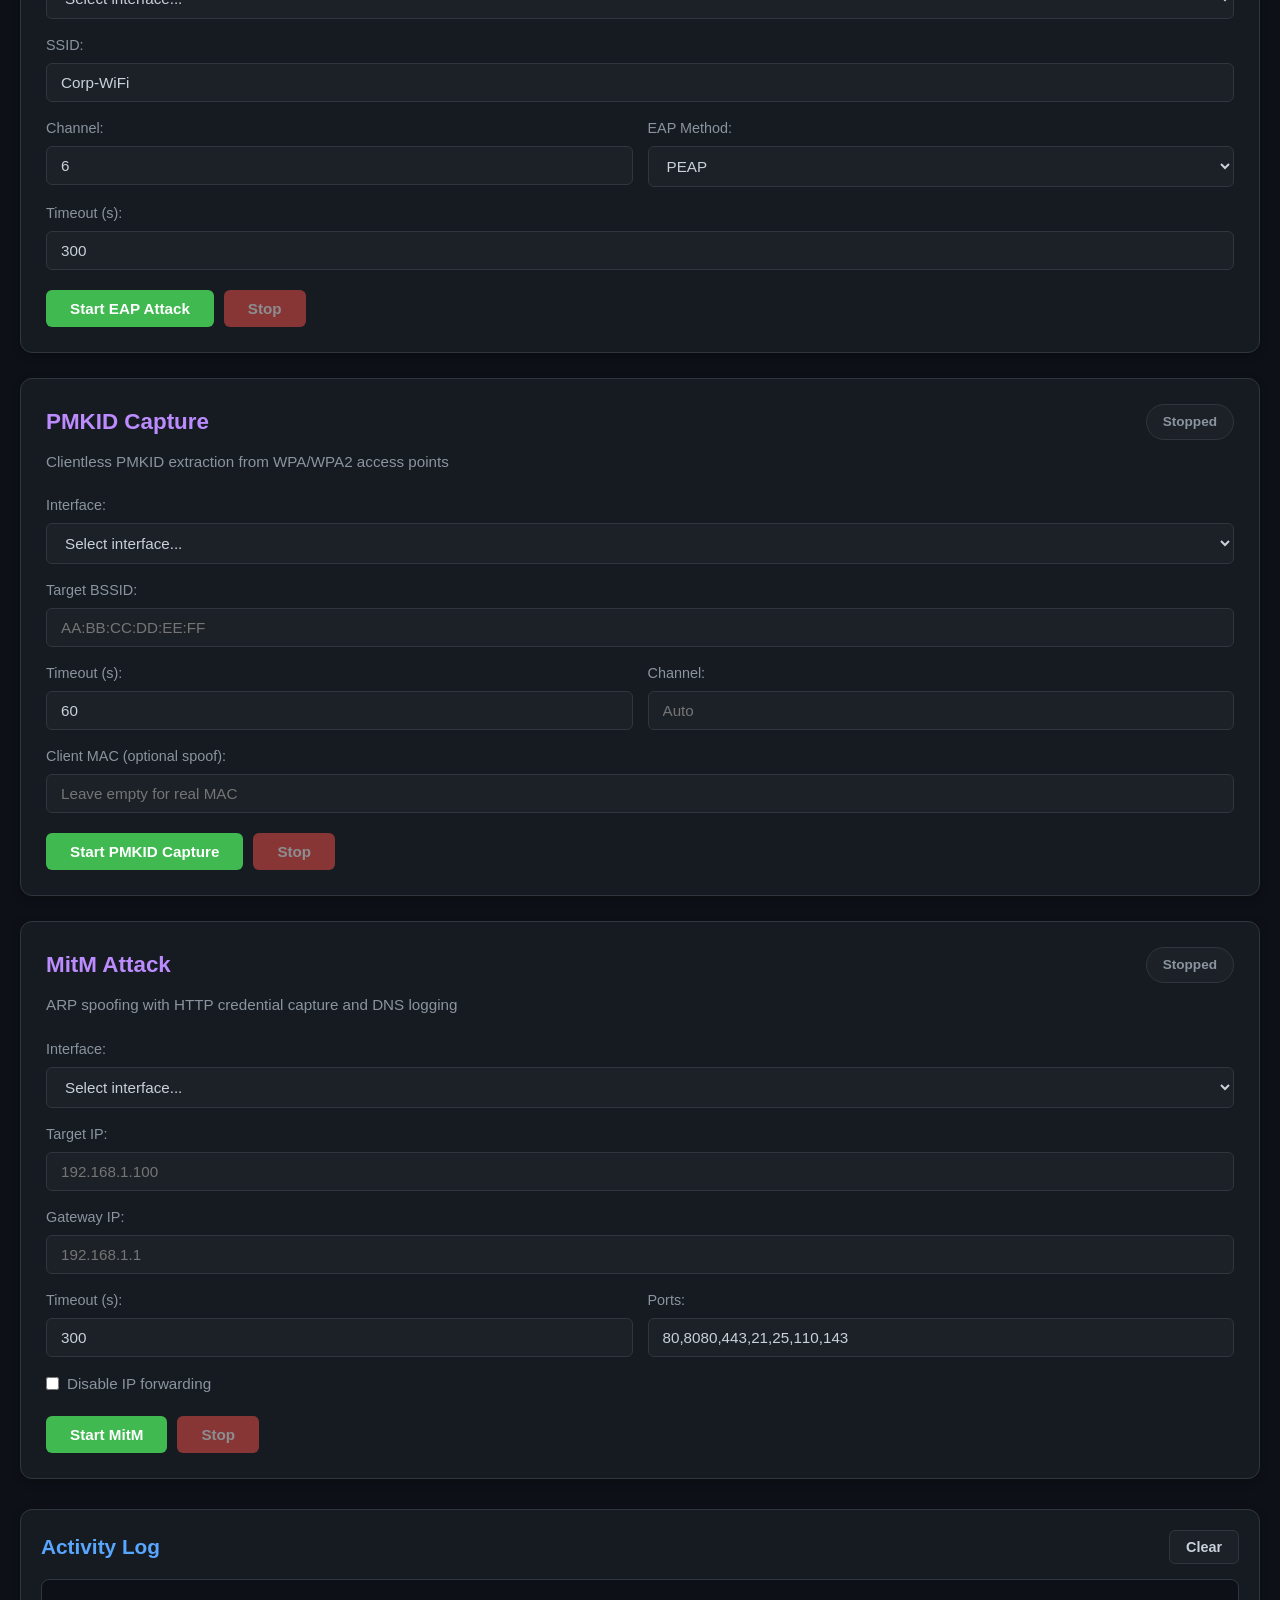
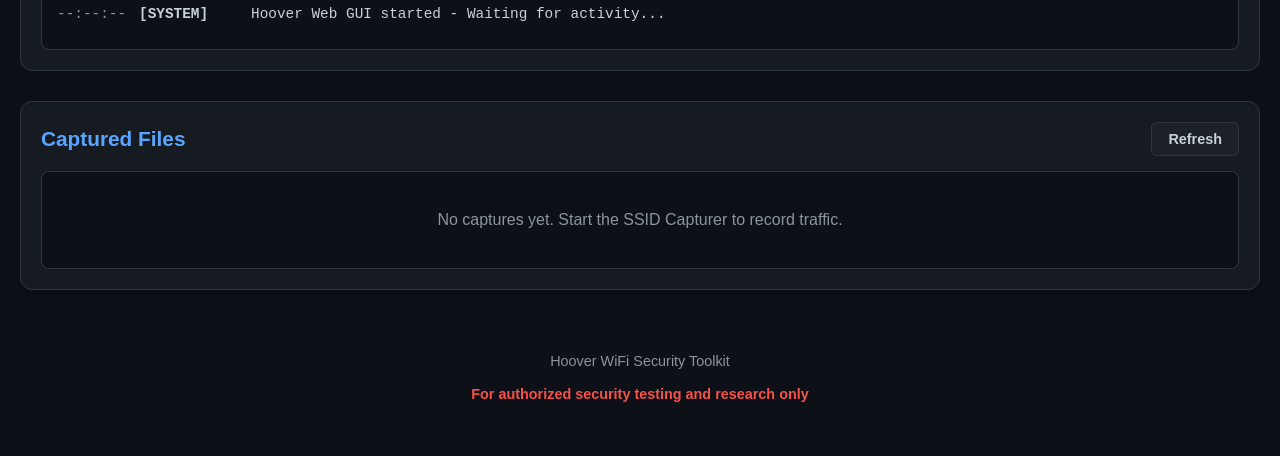
==== commit 406f2532: "Update README and web UI for eap-attack, pmkid-capture, mitm-attack Add CLI documentation, tool refe" ====
--- a/templates/index.html
+++ b/templates/index.html
@@ -686,6 +686,152 @@
                     </div>
                 </div>
             </div>
+
+            <!-- EAP Attack -->
+            <div class="tool-card">
+                <div class="tool-header">
+                    <h2>EAP Attack</h2>
+                    <span class="status-badge" id="eap-attack-status">Stopped</span>
+                </div>
+                <p class="tool-description">WPA-Enterprise rogue AP with EAP credential capture</p>
+
+                <div class="tool-controls">
+                    <div class="form-group">
+                        <label for="eap-attack-interface">Interface:</label>
+                        <select id="eap-attack-interface">
+                            <option value="">Select interface...</option>
+                        </select>
+                    </div>
+
+                    <div class="form-group">
+                        <label for="eap-attack-ssid">SSID:</label>
+                        <input type="text" id="eap-attack-ssid" value="Corp-WiFi" placeholder="Target SSID">
+                    </div>
+
+                    <div class="form-row">
+                        <div class="form-group">
+                            <label for="eap-attack-channel">Channel:</label>
+                            <input type="number" id="eap-attack-channel" value="6" min="1" max="14">
+                        </div>
+
+                        <div class="form-group">
+                            <label for="eap-attack-method">EAP Method:</label>
+                            <select id="eap-attack-method">
+                                <option value="peap">PEAP</option>
+                                <option value="ttls">TTLS</option>
+                                <option value="md5">MD5</option>
+                            </select>
+                        </div>
+                    </div>
+
+                    <div class="form-group">
+                        <label for="eap-attack-timeout">Timeout (s):</label>
+                        <input type="number" id="eap-attack-timeout" value="300" min="1" max="3600">
+                    </div>
+
+                    <div class="button-group">
+                        <button class="btn btn-start" id="eap-attack-start">Start EAP Attack</button>
+                        <button class="btn btn-stop" id="eap-attack-stop" disabled>Stop</button>
+                    </div>
+                </div>
+            </div>
+
+            <!-- PMKID Capture -->
+            <div class="tool-card">
+                <div class="tool-header">
+                    <h2>PMKID Capture</h2>
+                    <span class="status-badge" id="pmkid-capture-status">Stopped</span>
+                </div>
+                <p class="tool-description">Clientless PMKID extraction from WPA/WPA2 access points</p>
+
+                <div class="tool-controls">
+                    <div class="form-group">
+                        <label for="pmkid-capture-interface">Interface:</label>
+                        <select id="pmkid-capture-interface">
+                            <option value="">Select interface...</option>
+                        </select>
+                    </div>
+
+                    <div class="form-group">
+                        <label for="pmkid-capture-bssid">Target BSSID:</label>
+                        <input type="text" id="pmkid-capture-bssid" placeholder="AA:BB:CC:DD:EE:FF">
+                    </div>
+
+                    <div class="form-row">
+                        <div class="form-group">
+                            <label for="pmkid-capture-timeout">Timeout (s):</label>
+                            <input type="number" id="pmkid-capture-timeout" value="60" min="1" max="600">
+                        </div>
+
+                        <div class="form-group">
+                            <label for="pmkid-capture-channel">Channel:</label>
+                            <input type="number" id="pmkid-capture-channel" placeholder="Auto" min="1" max="165">
+                        </div>
+                    </div>
+
+                    <div class="form-group">
+                        <label for="pmkid-capture-client-mac">Client MAC (optional spoof):</label>
+                        <input type="text" id="pmkid-capture-client-mac" placeholder="Leave empty for real MAC">
+                    </div>
+
+                    <div class="button-group">
+                        <button class="btn btn-start" id="pmkid-capture-start">Start PMKID Capture</button>
+                        <button class="btn btn-stop" id="pmkid-capture-stop" disabled>Stop</button>
+                    </div>
+                </div>
+            </div>
+
+            <!-- MitM Attack -->
+            <div class="tool-card">
+                <div class="tool-header">
+                    <h2>MitM Attack</h2>
+                    <span class="status-badge" id="mitm-attack-status">Stopped</span>
+                </div>
+                <p class="tool-description">ARP spoofing with HTTP credential capture and DNS logging</p>
+
+                <div class="tool-controls">
+                    <div class="form-group">
+                        <label for="mitm-attack-interface">Interface:</label>
+                        <select id="mitm-attack-interface">
+                            <option value="">Select interface...</option>
+                        </select>
+                    </div>
+
+                    <div class="form-group">
+                        <label for="mitm-attack-target">Target IP:</label>
+                        <input type="text" id="mitm-attack-target" placeholder="192.168.1.100">
+                    </div>
+
+                    <div class="form-group">
+                        <label for="mitm-attack-gateway">Gateway IP:</label>
+                        <input type="text" id="mitm-attack-gateway" placeholder="192.168.1.1">
+                    </div>
+
+                    <div class="form-row">
+                        <div class="form-group">
+                            <label for="mitm-attack-timeout">Timeout (s):</label>
+                            <input type="number" id="mitm-attack-timeout" value="300" min="1" max="3600">
+                        </div>
+
+                        <div class="form-group">
+                            <label for="mitm-attack-ports">Ports:</label>
+                            <input type="text" id="mitm-attack-ports" value="80,8080,443,21,25,110,143" placeholder="80,443,...">
+                        </div>
+                    </div>
+
+                    <div class="form-group">
+                        <label for="mitm-attack-no-forward">
+                            <input type="checkbox" id="mitm-attack-no-forward">
+                            Disable IP forwarding
+                        </label>
+                    </div>
+
+                    <div class="button-group">
+                        <button class="btn btn-start" id="mitm-attack-start">Start MitM</button>
+                        <button class="btn btn-stop" id="mitm-attack-stop" disabled>Stop</button>
+                    </div>
+                </div>
+            </div>
         </section>
 
         <!-- Logs Section -->
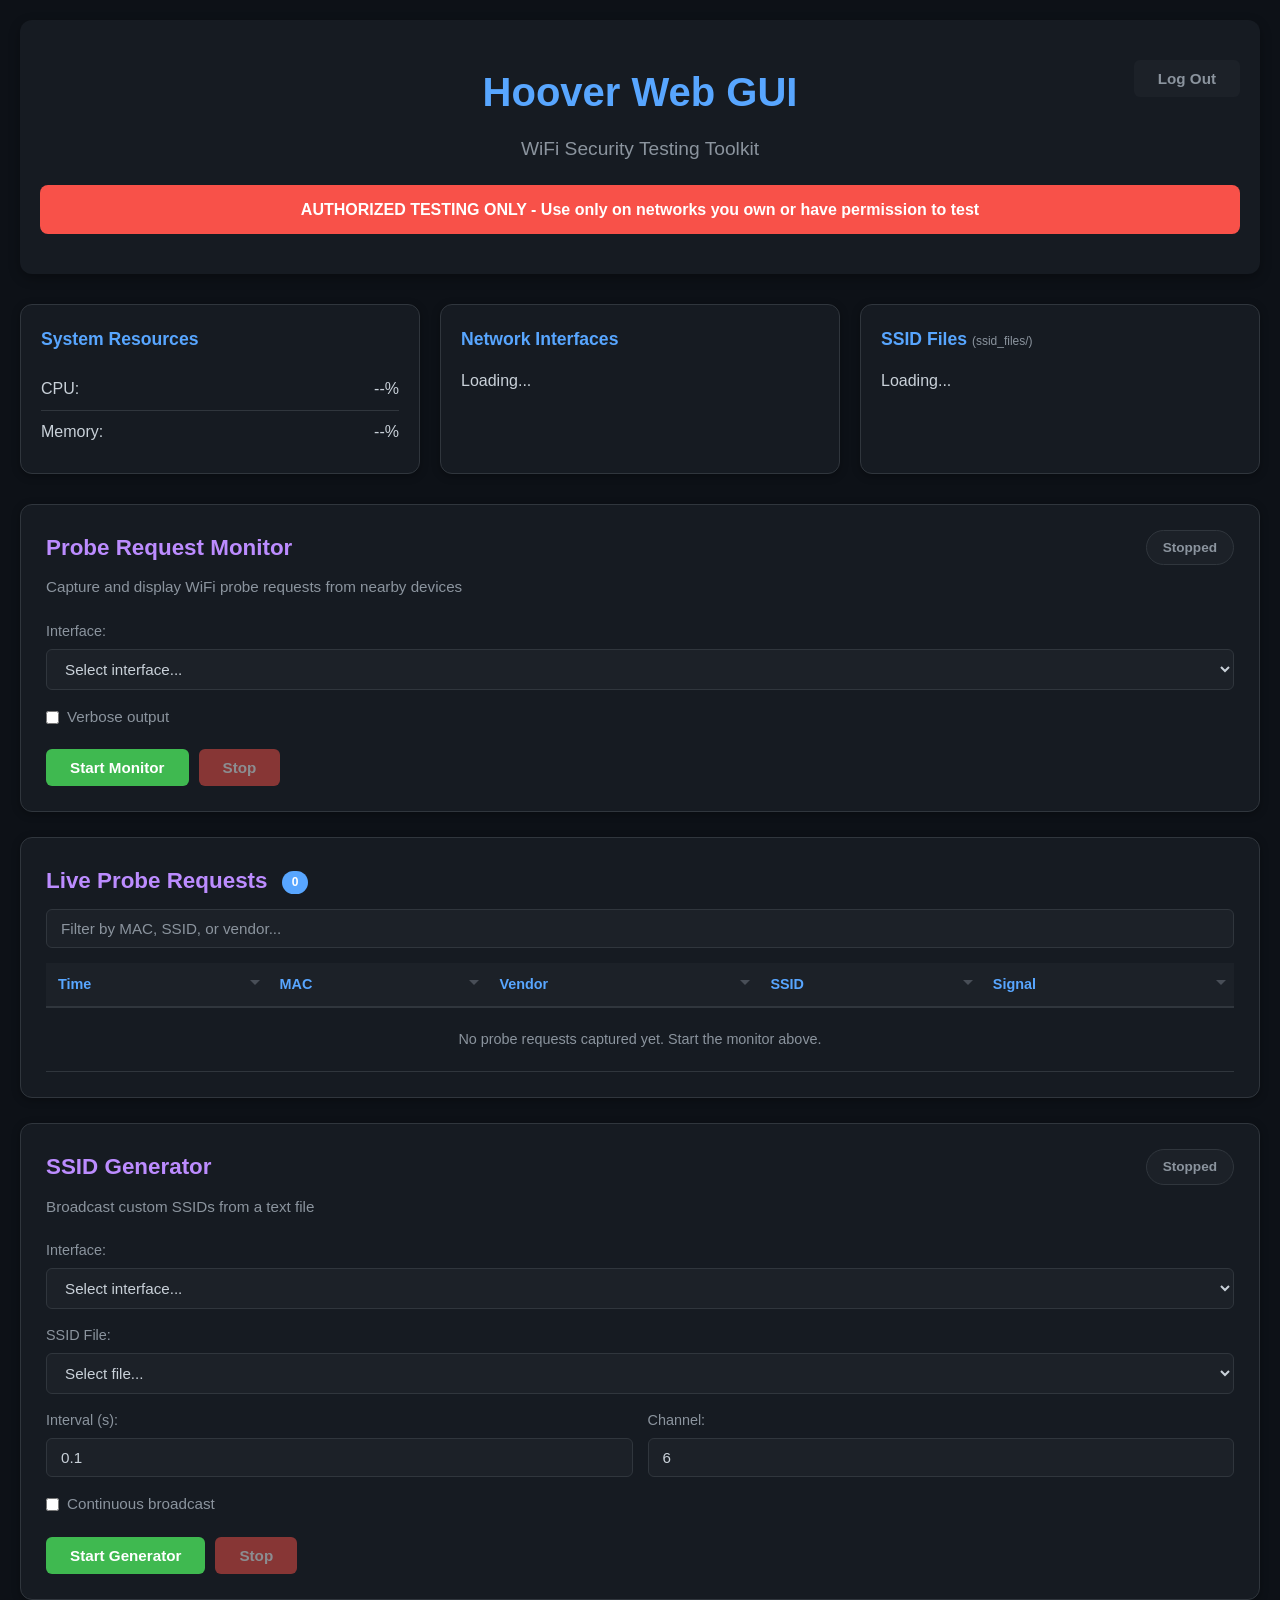
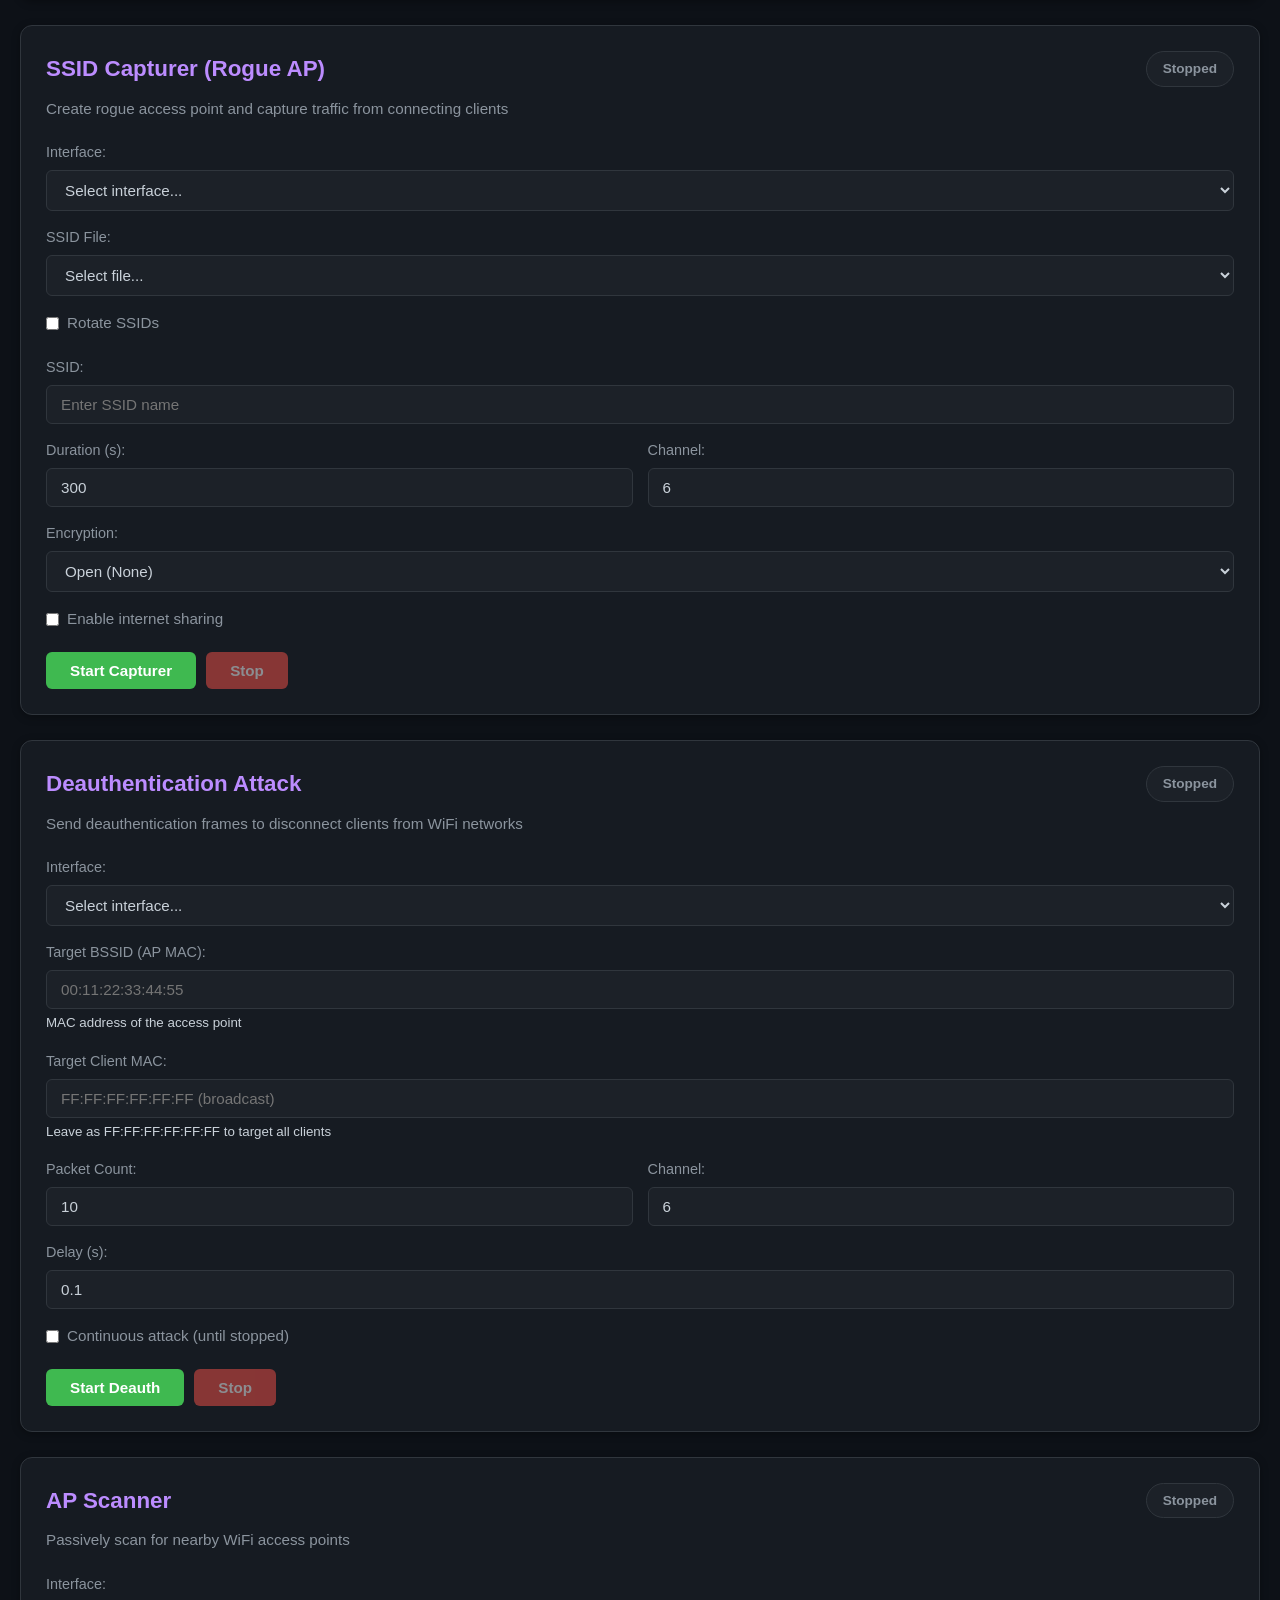
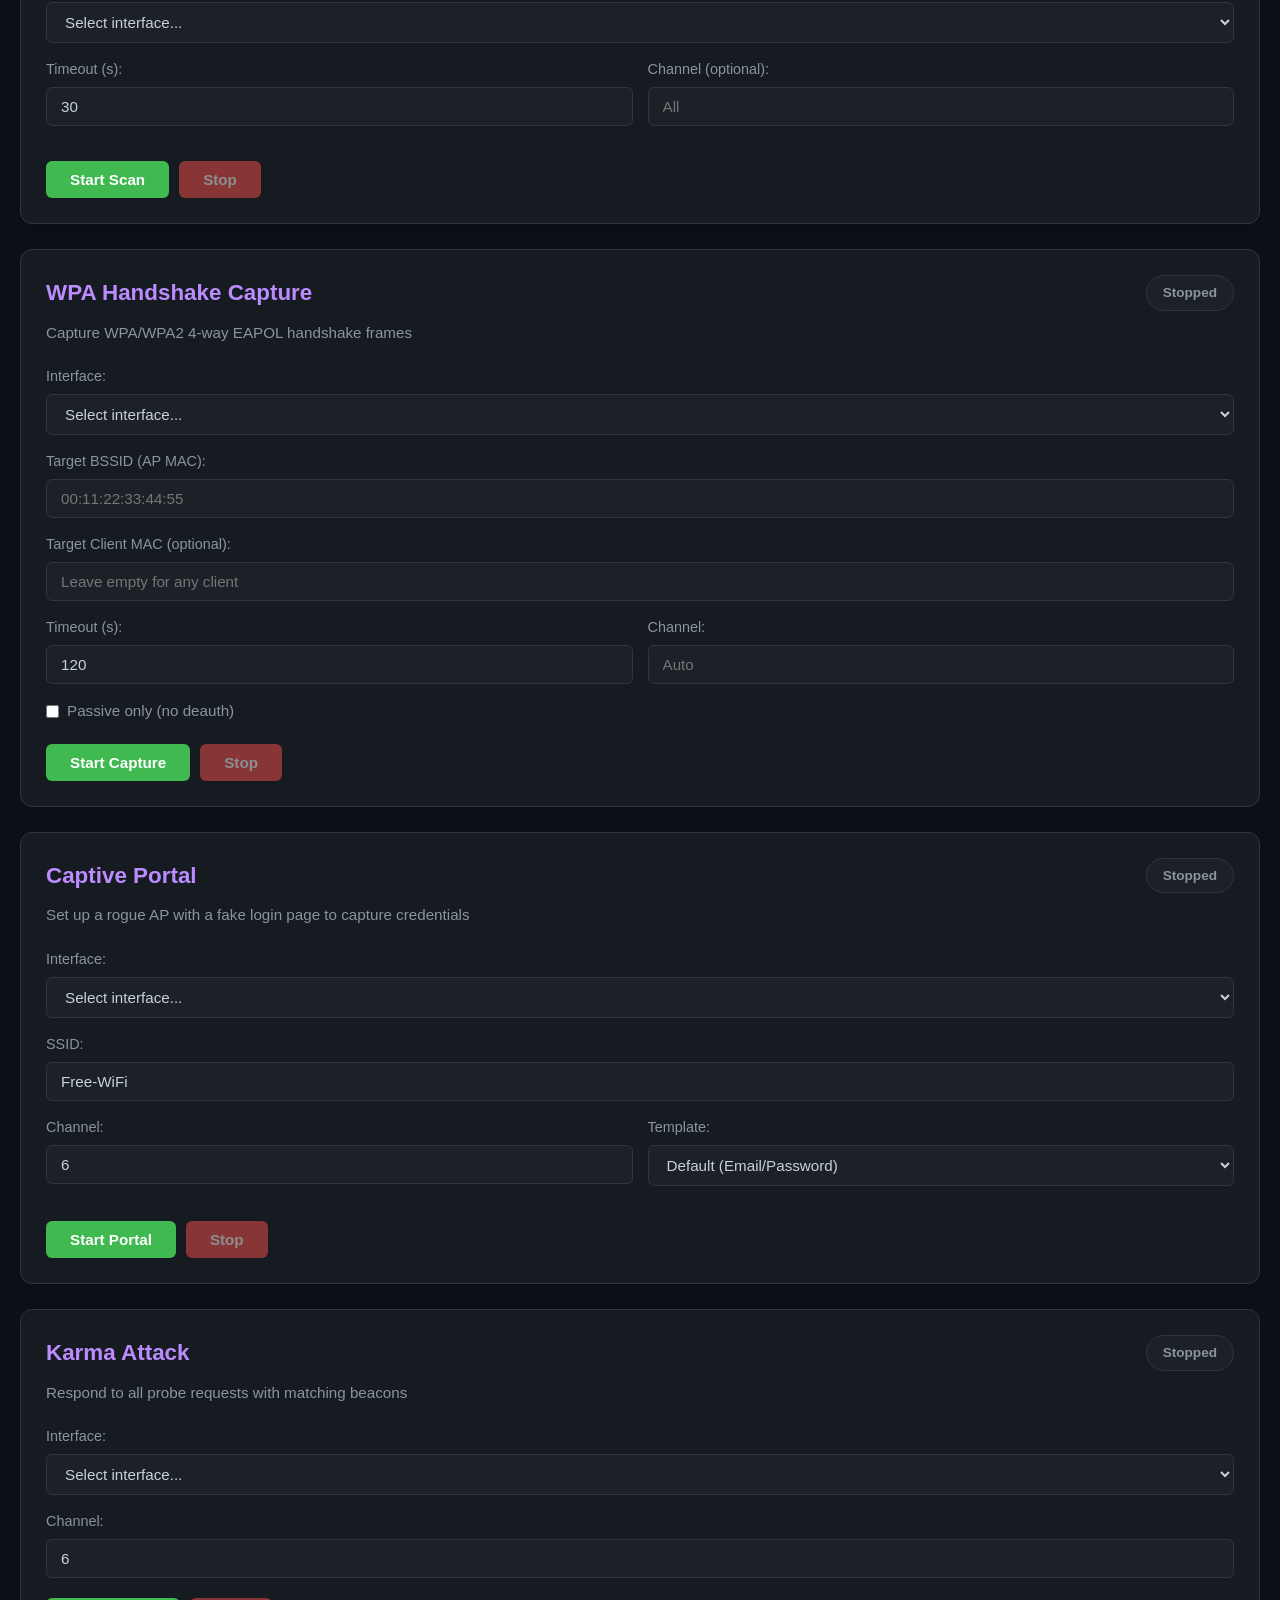
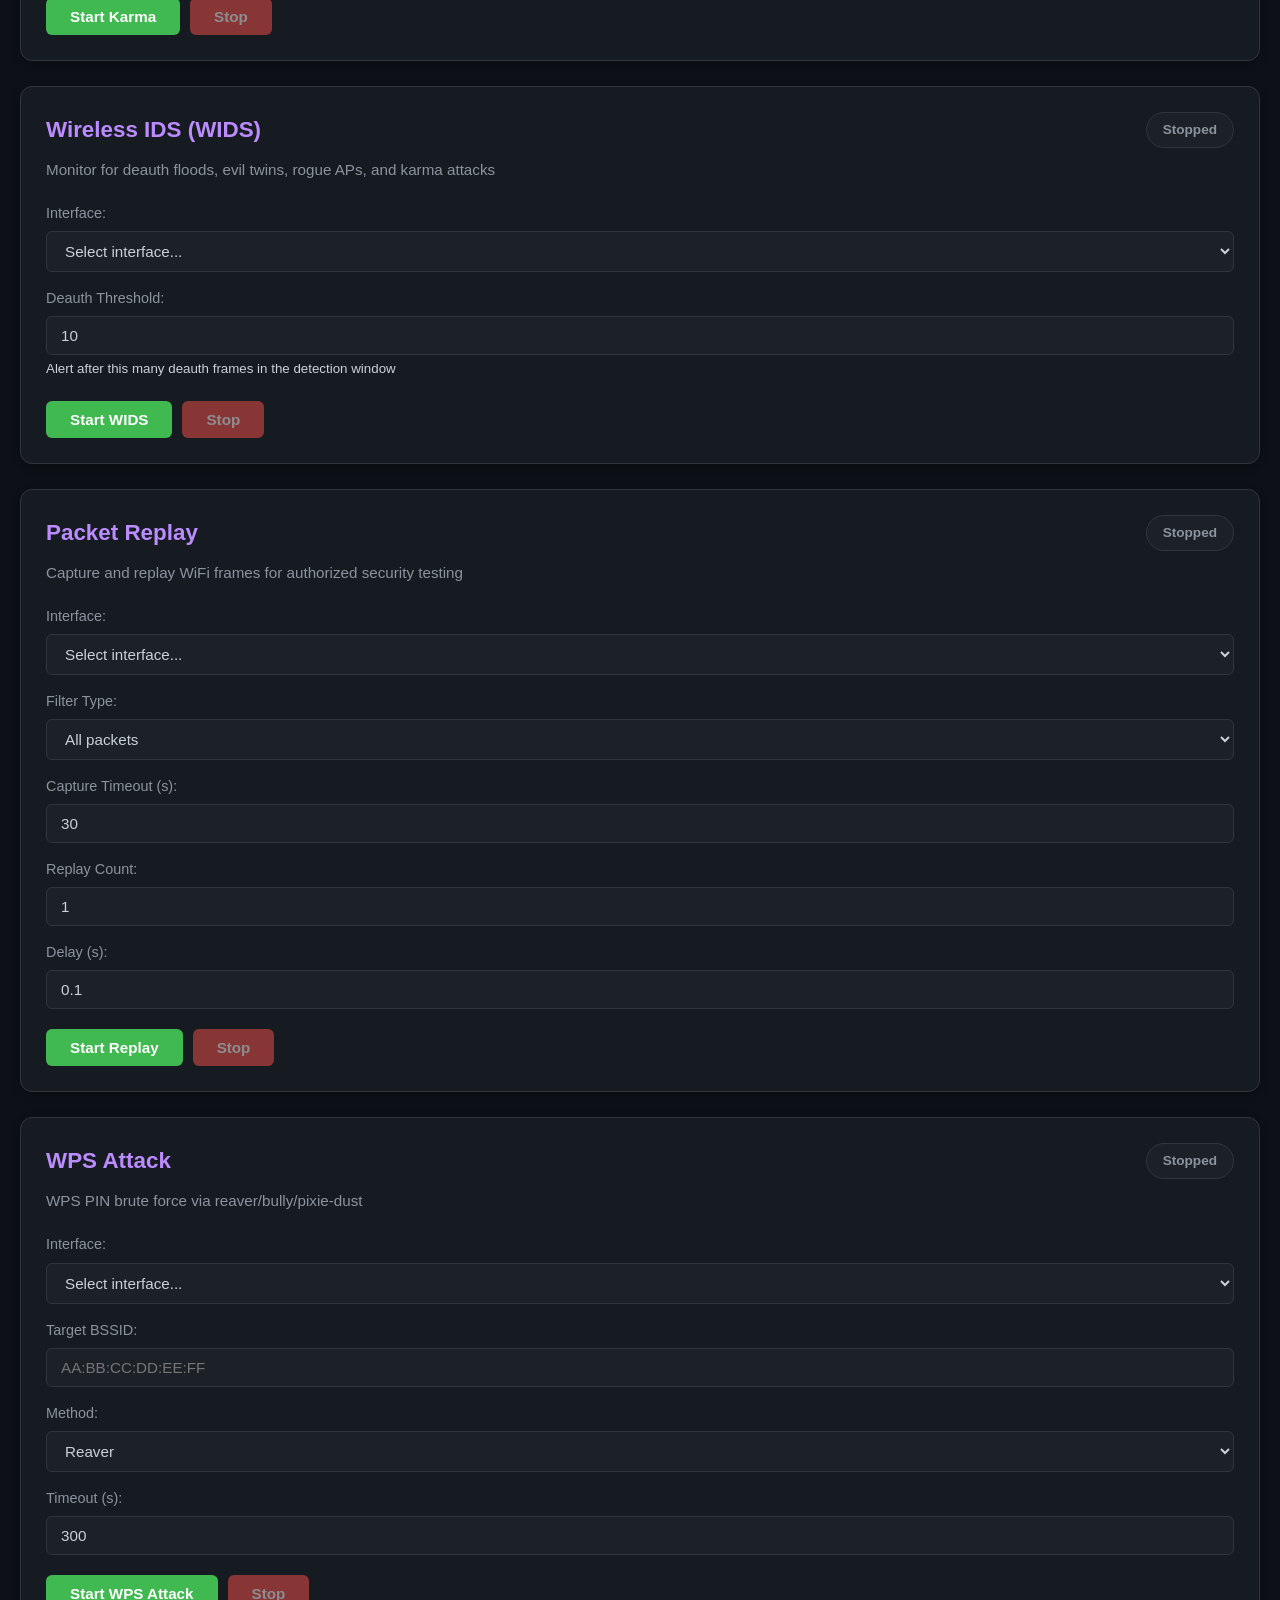
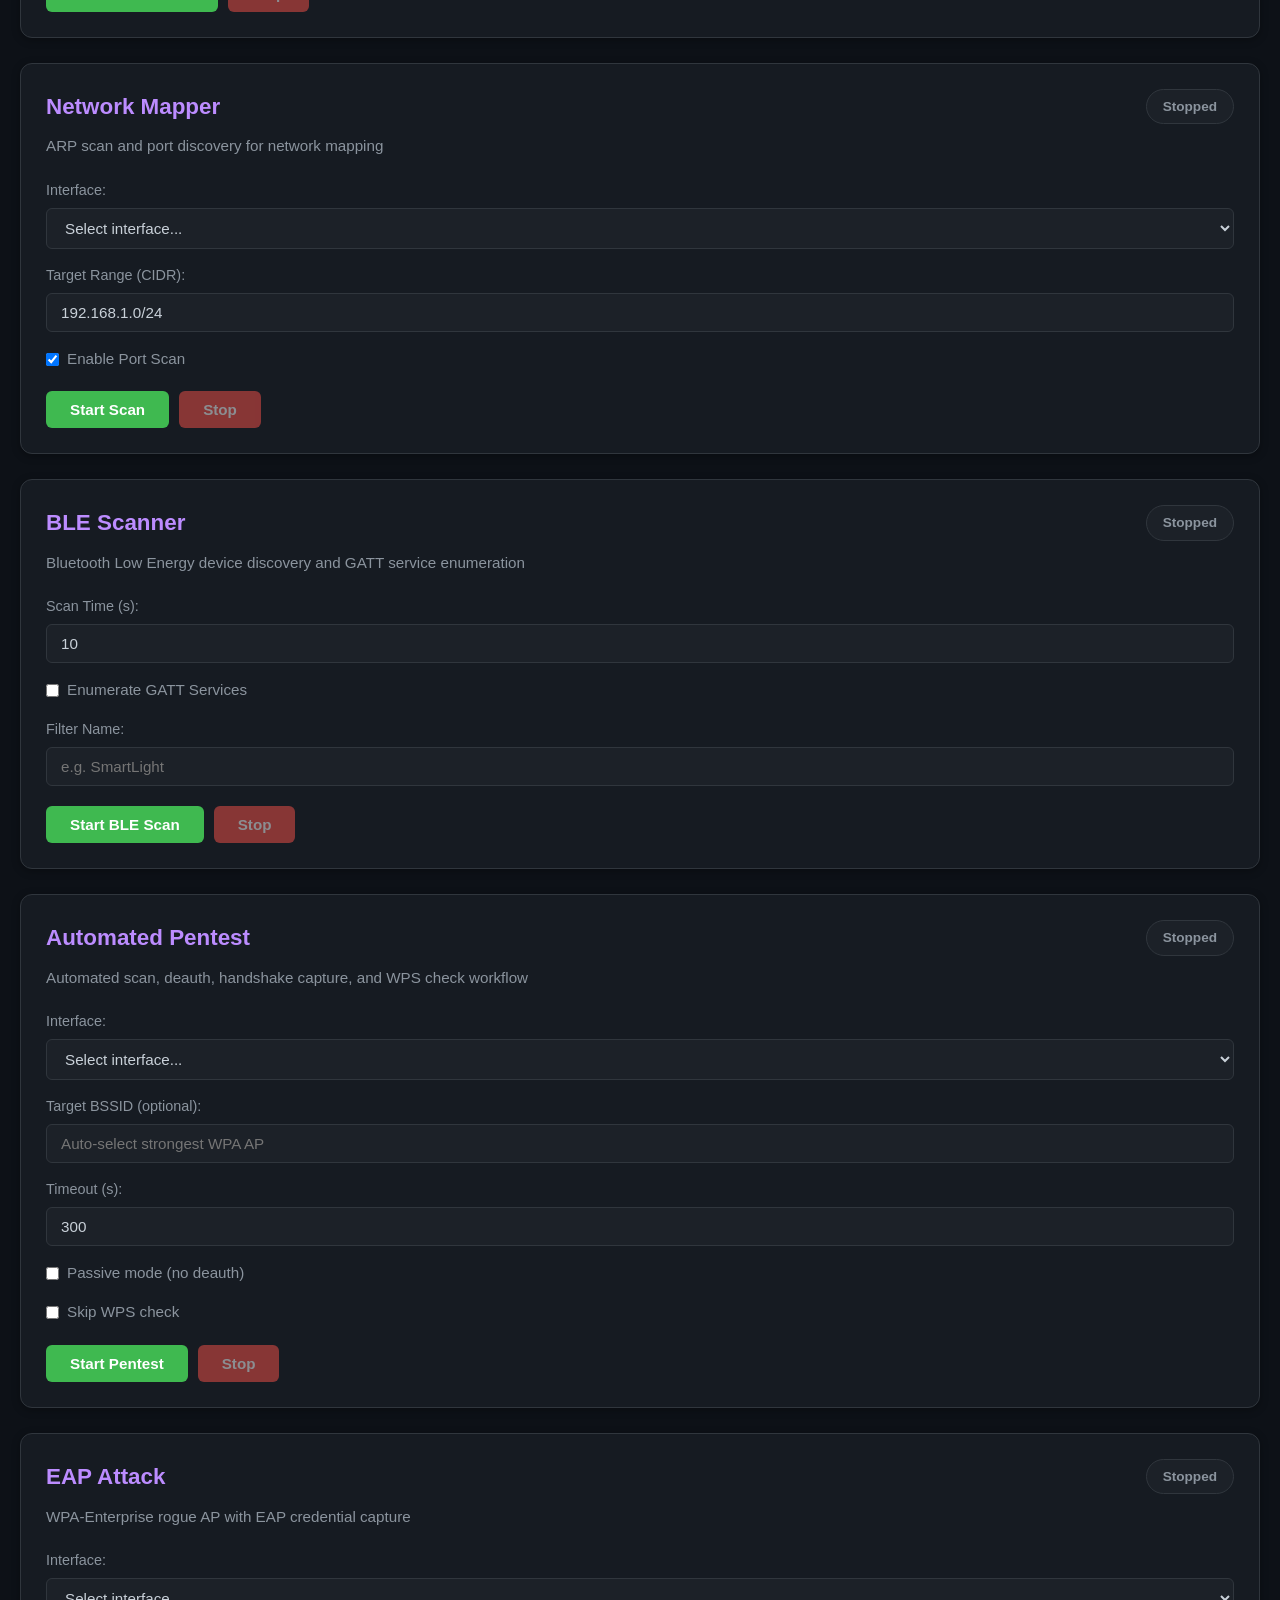
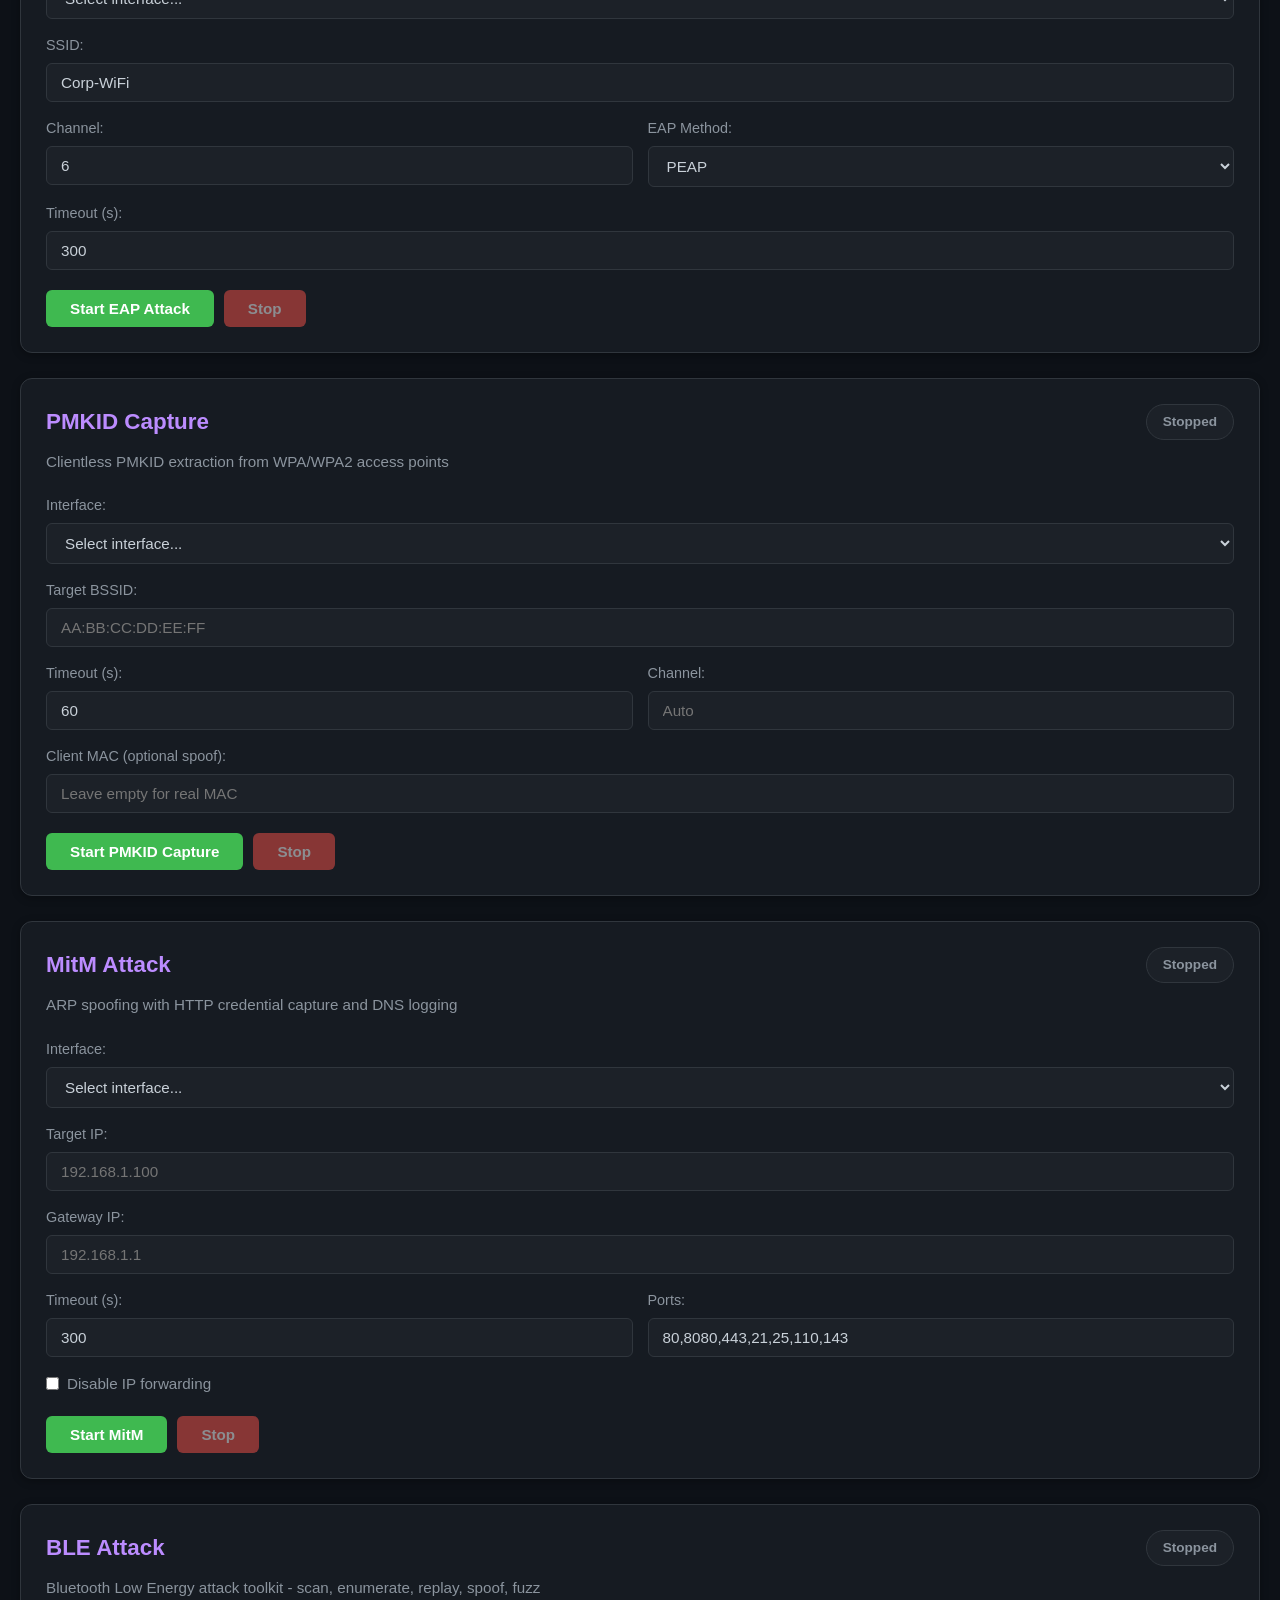
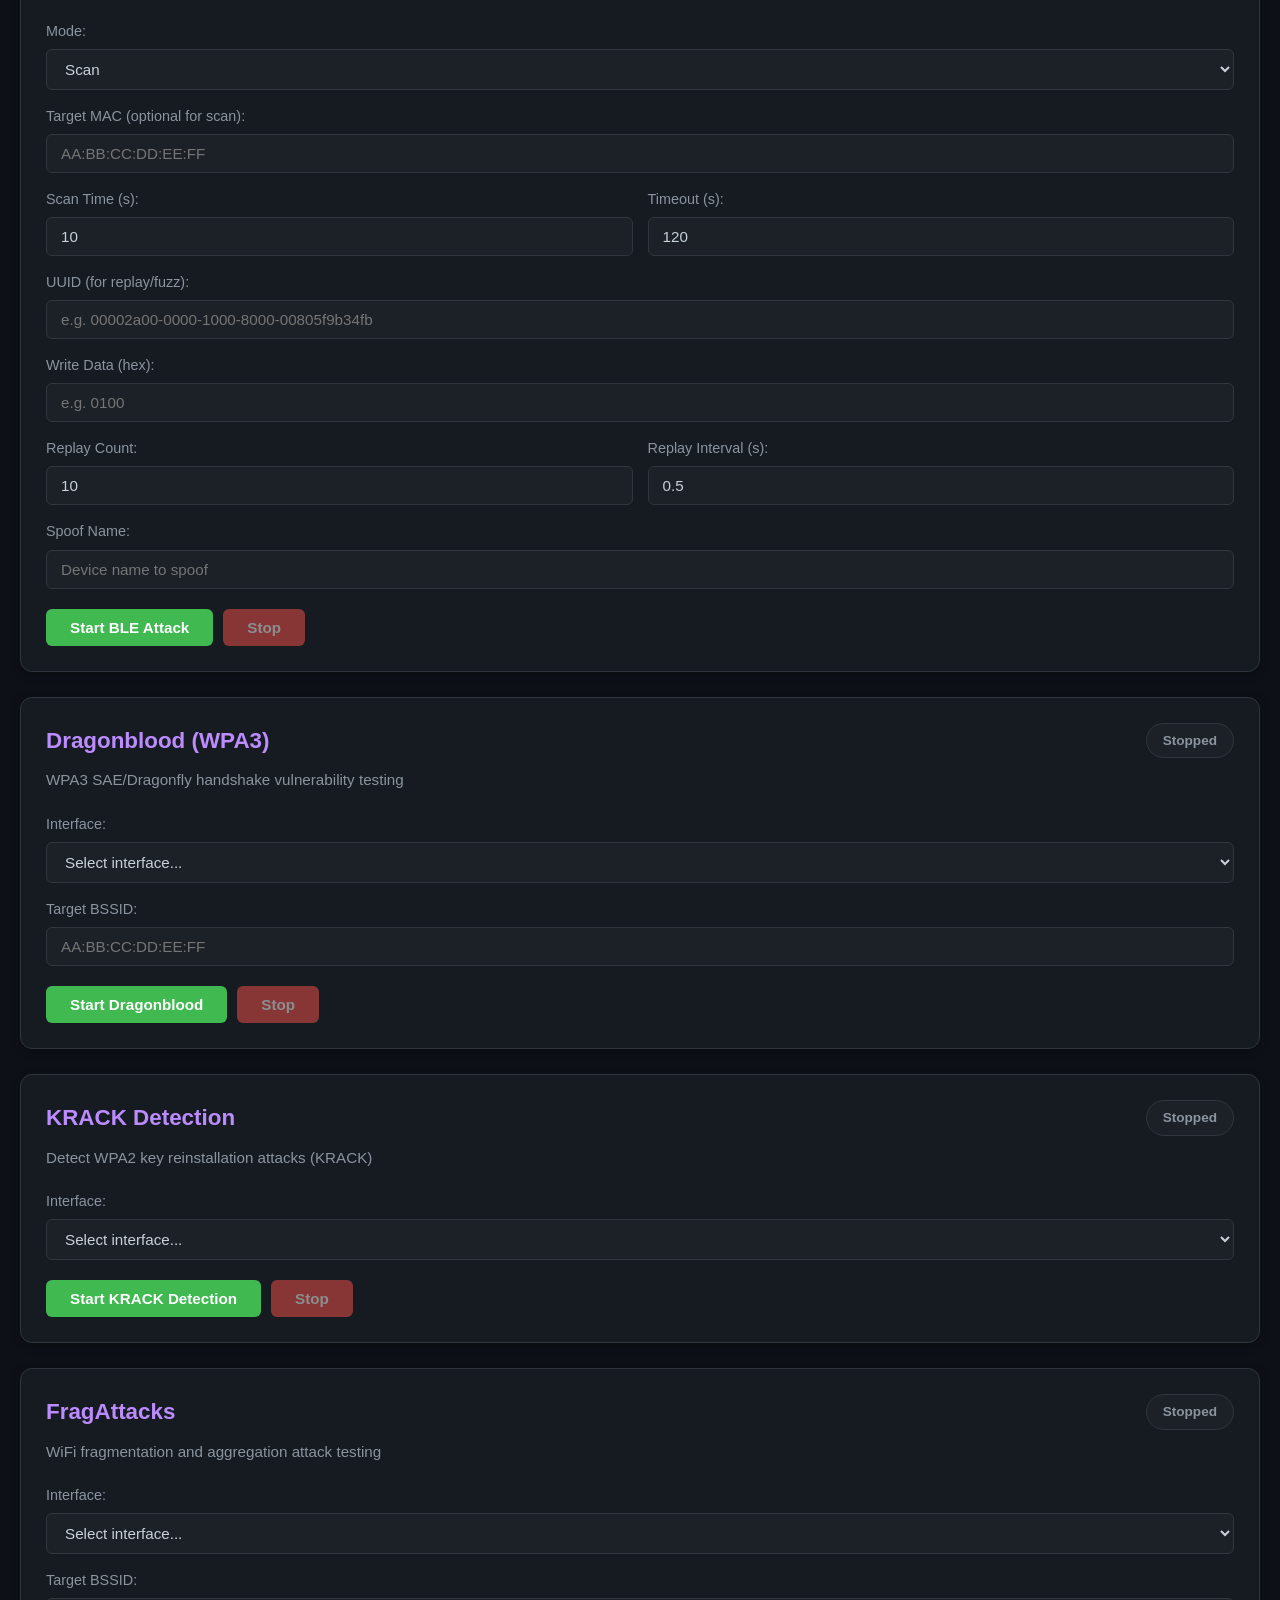
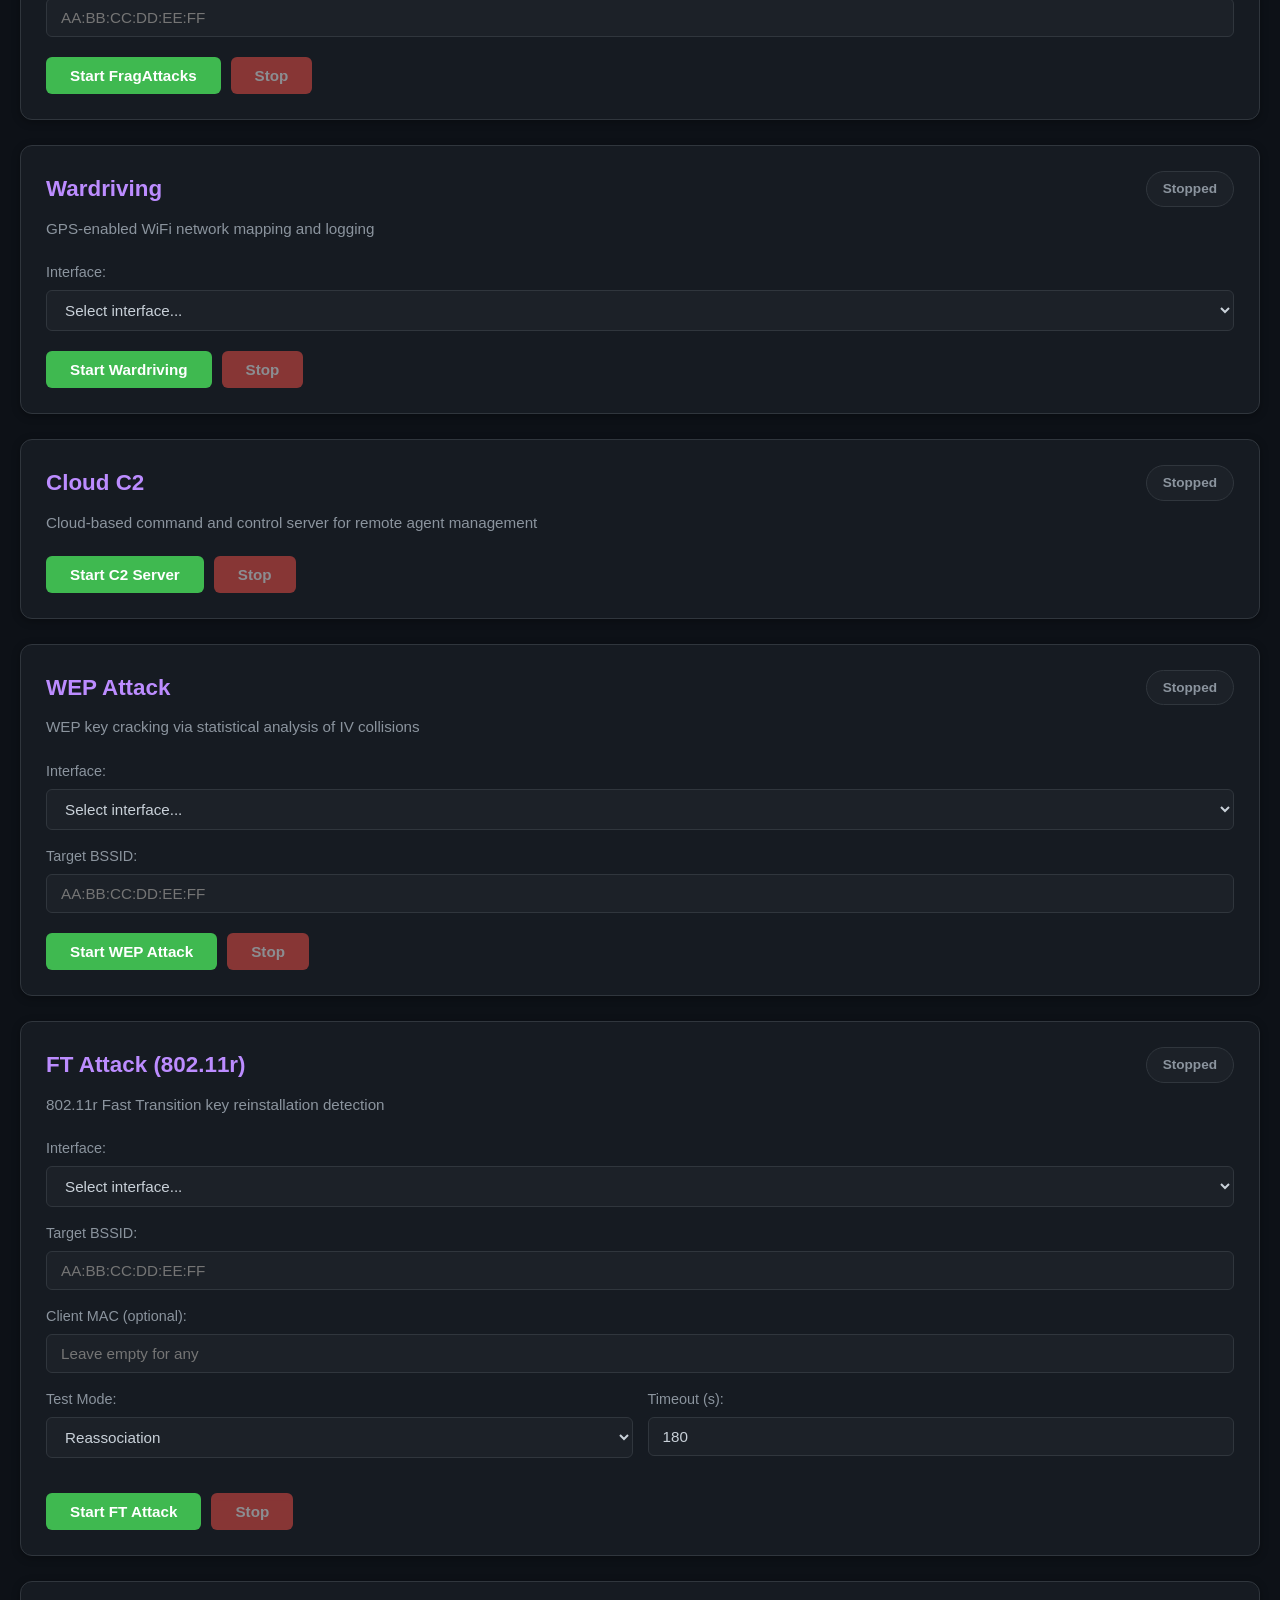
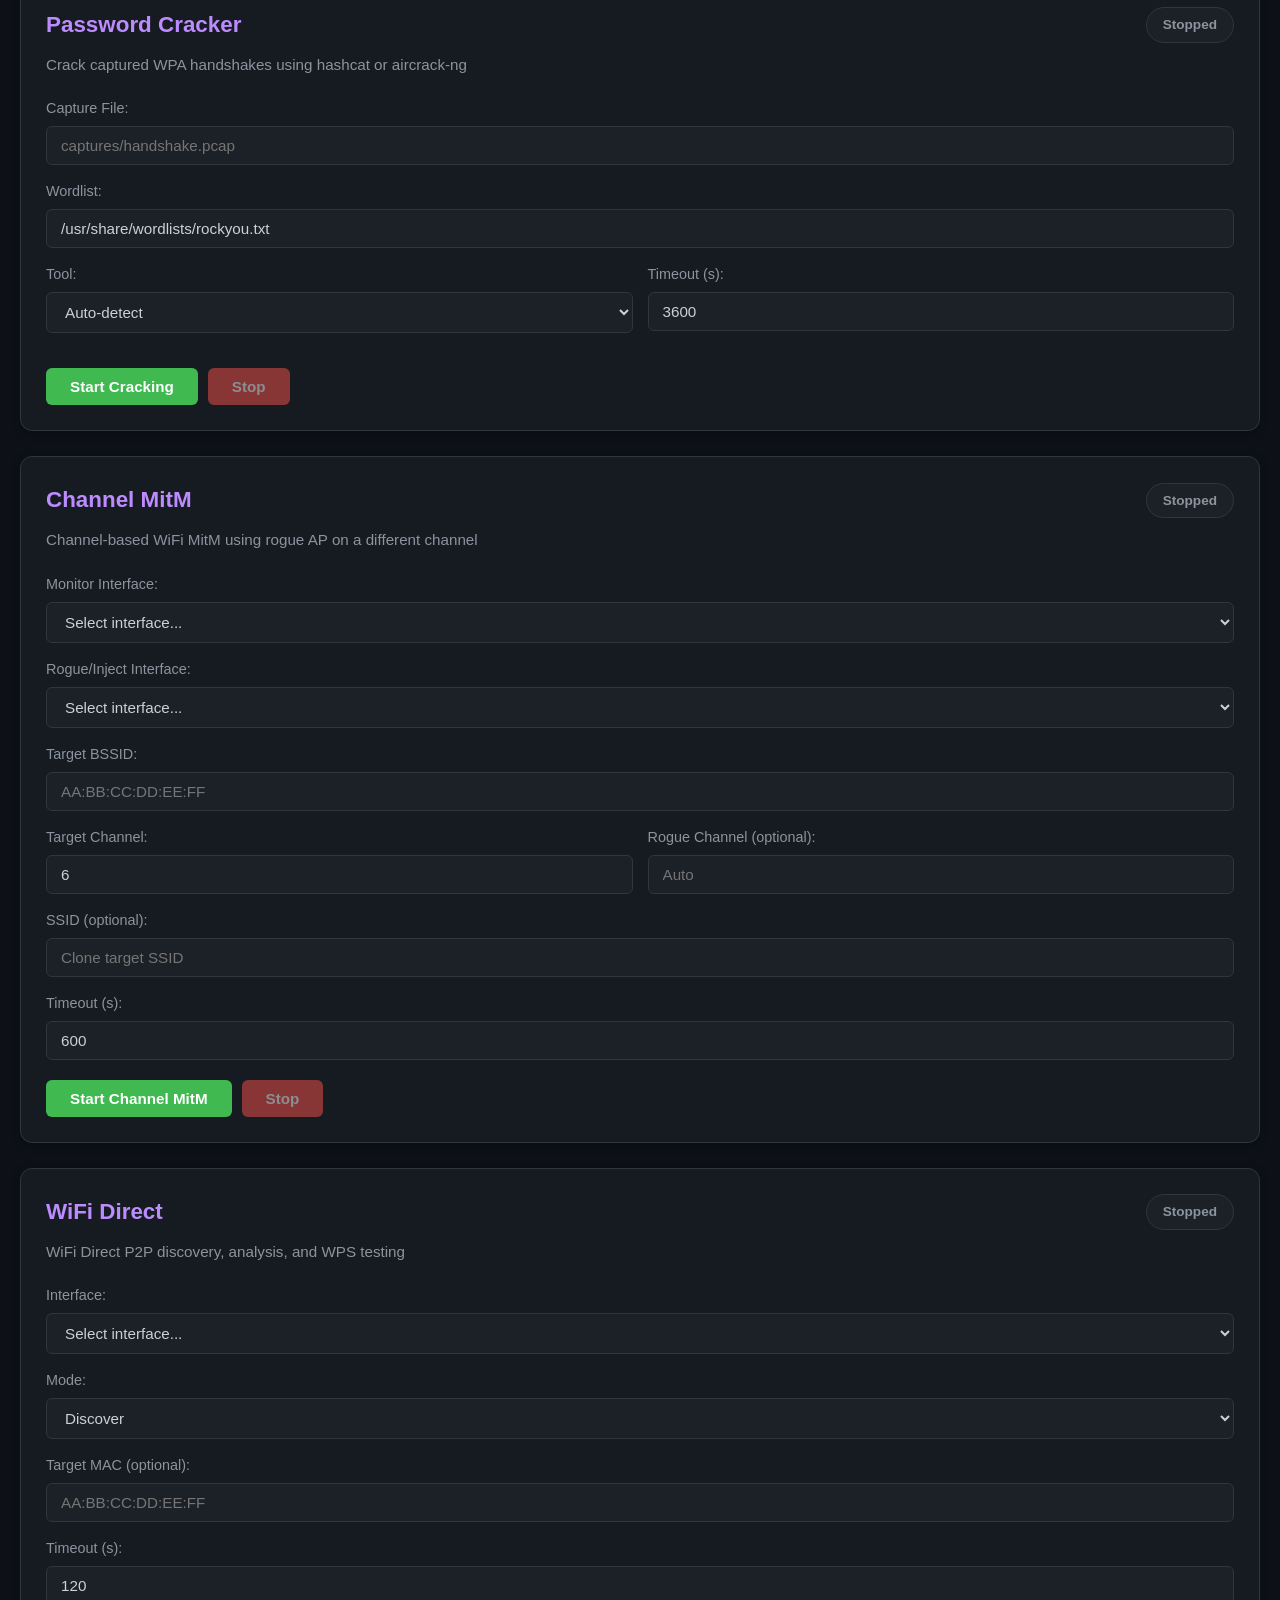
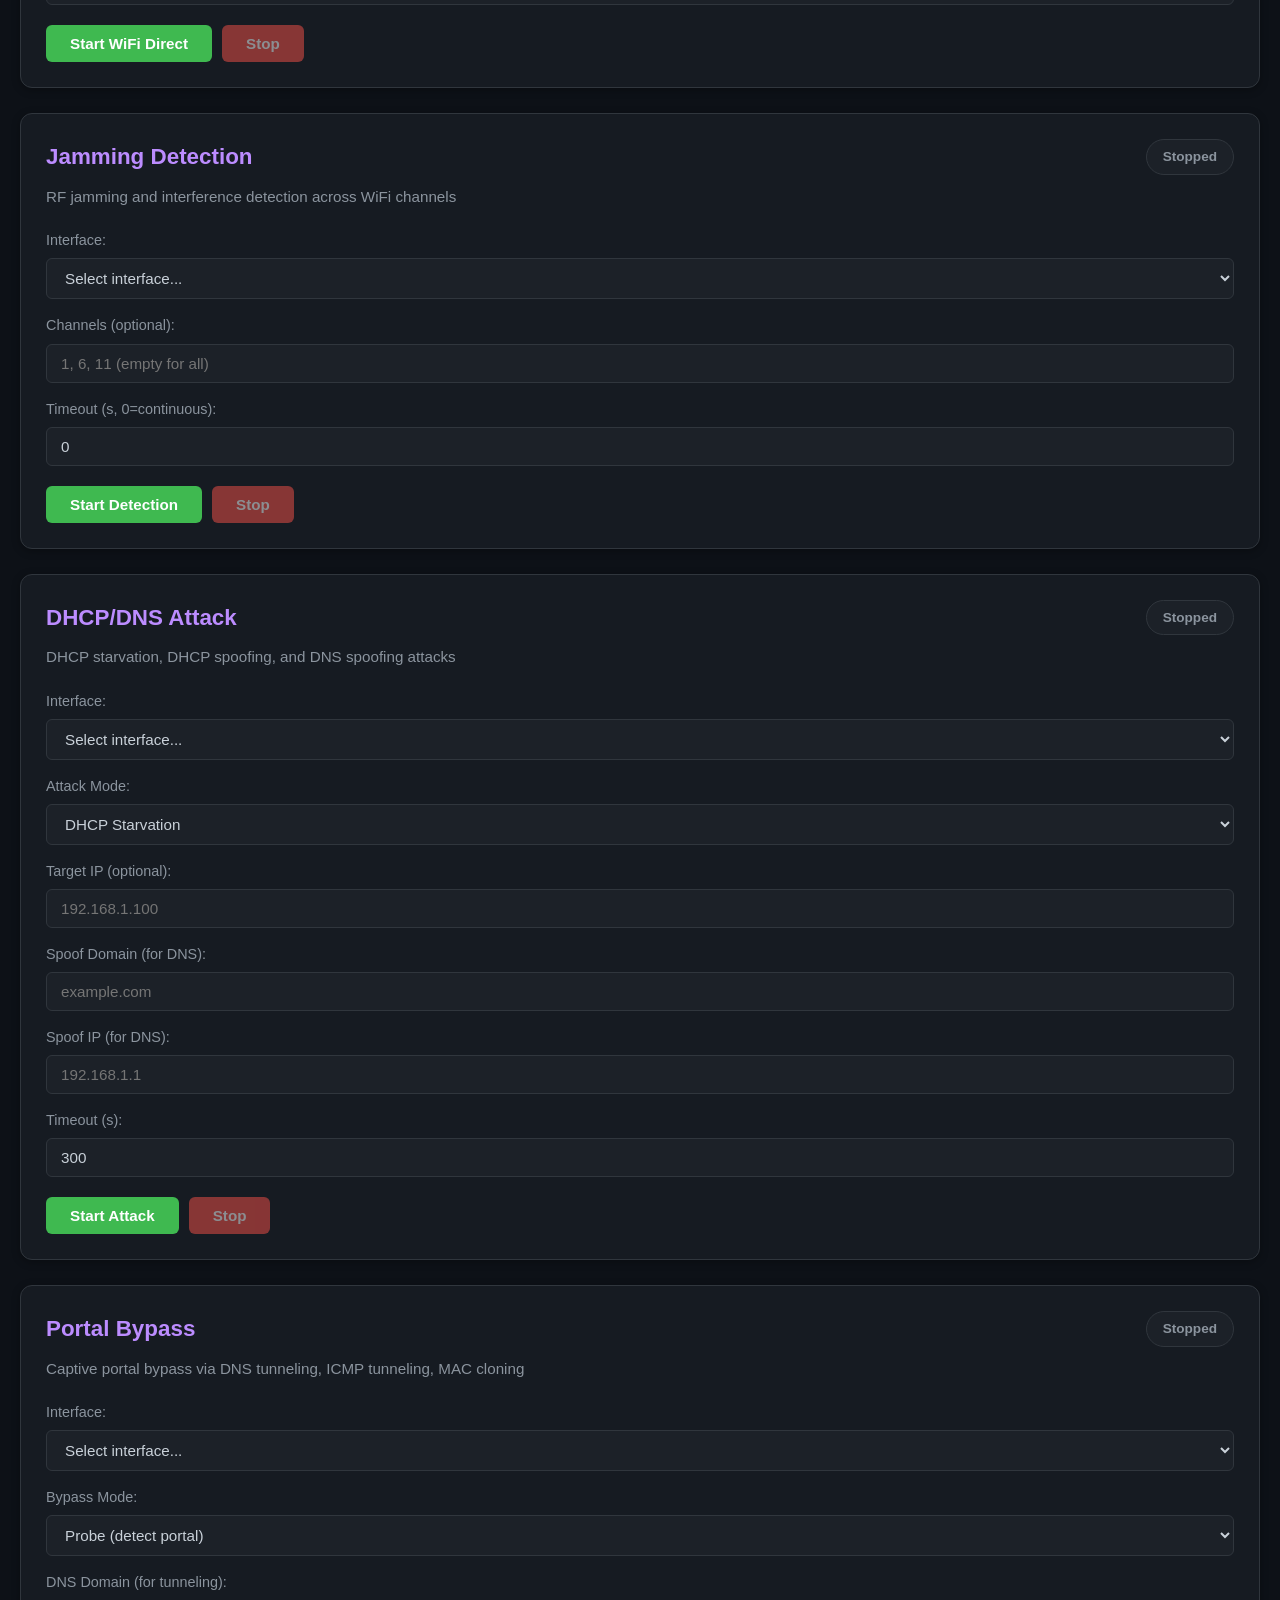
==== commit a55c2468: "Add frontend UI cards for 16 missing modules Add HTML cards and JavaScript functions for: BLE Attack" ====
--- a/templates/index.html
+++ b/templates/index.html
@@ -832,6 +832,589 @@
                     </div>
                 </div>
             </div>
+            <!-- BLE Attack -->
+            <div class="tool-card">
+                <div class="tool-header">
+                    <h2>BLE Attack</h2>
+                    <span class="status-badge" id="ble-attack-status">Stopped</span>
+                </div>
+                <p class="tool-description">Bluetooth Low Energy attack toolkit - scan, enumerate, replay, spoof, fuzz</p>
+
+                <div class="tool-controls">
+                    <div class="form-group">
+                        <label for="ble-attack-mode">Mode:</label>
+                        <select id="ble-attack-mode">
+                            <option value="scan">Scan</option>
+                            <option value="enumerate">Enumerate</option>
+                            <option value="replay">Replay</option>
+                            <option value="spoof">Spoof</option>
+                            <option value="fuzz">Fuzz</option>
+                        </select>
+                    </div>
+
+                    <div class="form-group">
+                        <label for="ble-attack-target">Target MAC (optional for scan):</label>
+                        <input type="text" id="ble-attack-target" placeholder="AA:BB:CC:DD:EE:FF">
+                    </div>
+
+                    <div class="form-row">
+                        <div class="form-group">
+                            <label for="ble-attack-scan-time">Scan Time (s):</label>
+                            <input type="number" id="ble-attack-scan-time" value="10" min="1" max="120">
+                        </div>
+
+                        <div class="form-group">
+                            <label for="ble-attack-timeout">Timeout (s):</label>
+                            <input type="number" id="ble-attack-timeout" value="120" min="1" max="3600">
+                        </div>
+                    </div>
+
+                    <div class="form-group">
+                        <label for="ble-attack-uuid">UUID (for replay/fuzz):</label>
+                        <input type="text" id="ble-attack-uuid" placeholder="e.g. 00002a00-0000-1000-8000-00805f9b34fb">
+                    </div>
+
+                    <div class="form-group">
+                        <label for="ble-attack-write-data">Write Data (hex):</label>
+                        <input type="text" id="ble-attack-write-data" placeholder="e.g. 0100">
+                    </div>
+
+                    <div class="form-row">
+                        <div class="form-group">
+                            <label for="ble-attack-replay-count">Replay Count:</label>
+                            <input type="number" id="ble-attack-replay-count" value="10" min="1" max="1000">
+                        </div>
+
+                        <div class="form-group">
+                            <label for="ble-attack-replay-interval">Replay Interval (s):</label>
+                            <input type="number" id="ble-attack-replay-interval" value="0.5" step="0.1" min="0.1">
+                        </div>
+                    </div>
+
+                    <div class="form-group">
+                        <label for="ble-attack-spoof-name">Spoof Name:</label>
+                        <input type="text" id="ble-attack-spoof-name" placeholder="Device name to spoof">
+                    </div>
+
+                    <div class="button-group">
+                        <button class="btn btn-start" id="ble-attack-start">Start BLE Attack</button>
+                        <button class="btn btn-stop" id="ble-attack-stop" disabled>Stop</button>
+                    </div>
+                </div>
+            </div>
+
+            <!-- Dragonblood WPA3 -->
+            <div class="tool-card">
+                <div class="tool-header">
+                    <h2>Dragonblood (WPA3)</h2>
+                    <span class="status-badge" id="dragonblood-status">Stopped</span>
+                </div>
+                <p class="tool-description">WPA3 SAE/Dragonfly handshake vulnerability testing</p>
+
+                <div class="tool-controls">
+                    <div class="form-group">
+                        <label for="dragonblood-interface">Interface:</label>
+                        <select id="dragonblood-interface">
+                            <option value="">Select interface...</option>
+                        </select>
+                    </div>
+
+                    <div class="form-group">
+                        <label for="dragonblood-bssid">Target BSSID:</label>
+                        <input type="text" id="dragonblood-bssid" placeholder="AA:BB:CC:DD:EE:FF">
+                    </div>
+
+                    <div class="button-group">
+                        <button class="btn btn-start" id="dragonblood-start">Start Dragonblood</button>
+                        <button class="btn btn-stop" id="dragonblood-stop" disabled>Stop</button>
+                    </div>
+                </div>
+            </div>
+
+            <!-- KRACK Detection -->
+            <div class="tool-card">
+                <div class="tool-header">
+                    <h2>KRACK Detection</h2>
+                    <span class="status-badge" id="krack-status">Stopped</span>
+                </div>
+                <p class="tool-description">Detect WPA2 key reinstallation attacks (KRACK)</p>
+
+                <div class="tool-controls">
+                    <div class="form-group">
+                        <label for="krack-interface">Interface:</label>
+                        <select id="krack-interface">
+                            <option value="">Select interface...</option>
+                        </select>
+                    </div>
+
+                    <div class="button-group">
+                        <button class="btn btn-start" id="krack-start">Start KRACK Detection</button>
+                        <button class="btn btn-stop" id="krack-stop" disabled>Stop</button>
+                    </div>
+                </div>
+            </div>
+
+            <!-- FragAttacks -->
+            <div class="tool-card">
+                <div class="tool-header">
+                    <h2>FragAttacks</h2>
+                    <span class="status-badge" id="fragattacks-status">Stopped</span>
+                </div>
+                <p class="tool-description">WiFi fragmentation and aggregation attack testing</p>
+
+                <div class="tool-controls">
+                    <div class="form-group">
+                        <label for="fragattacks-interface">Interface:</label>
+                        <select id="fragattacks-interface">
+                            <option value="">Select interface...</option>
+                        </select>
+                    </div>
+
+                    <div class="form-group">
+                        <label for="fragattacks-bssid">Target BSSID:</label>
+                        <input type="text" id="fragattacks-bssid" placeholder="AA:BB:CC:DD:EE:FF">
+                    </div>
+
+                    <div class="button-group">
+                        <button class="btn btn-start" id="fragattacks-start">Start FragAttacks</button>
+                        <button class="btn btn-stop" id="fragattacks-stop" disabled>Stop</button>
+                    </div>
+                </div>
+            </div>
+
+            <!-- Wardriving -->
+            <div class="tool-card">
+                <div class="tool-header">
+                    <h2>Wardriving</h2>
+                    <span class="status-badge" id="wardriving-status">Stopped</span>
+                </div>
+                <p class="tool-description">GPS-enabled WiFi network mapping and logging</p>
+
+                <div class="tool-controls">
+                    <div class="form-group">
+                        <label for="wardriving-interface">Interface:</label>
+                        <select id="wardriving-interface">
+                            <option value="">Select interface...</option>
+                        </select>
+                    </div>
+
+                    <div class="button-group">
+                        <button class="btn btn-start" id="wardriving-start">Start Wardriving</button>
+                        <button class="btn btn-stop" id="wardriving-stop" disabled>Stop</button>
+                    </div>
+                </div>
+            </div>
+
+            <!-- Cloud C2 -->
+            <div class="tool-card">
+                <div class="tool-header">
+                    <h2>Cloud C2</h2>
+                    <span class="status-badge" id="cloud-c2-status">Stopped</span>
+                </div>
+                <p class="tool-description">Cloud-based command and control server for remote agent management</p>
+
+                <div class="tool-controls">
+                    <div class="button-group">
+                        <button class="btn btn-start" id="cloud-c2-start">Start C2 Server</button>
+                        <button class="btn btn-stop" id="cloud-c2-stop" disabled>Stop</button>
+                    </div>
+                </div>
+            </div>
+
+            <!-- WEP Attack -->
+            <div class="tool-card">
+                <div class="tool-header">
+                    <h2>WEP Attack</h2>
+                    <span class="status-badge" id="wep-attack-status">Stopped</span>
+                </div>
+                <p class="tool-description">WEP key cracking via statistical analysis of IV collisions</p>
+
+                <div class="tool-controls">
+                    <div class="form-group">
+                        <label for="wep-attack-interface">Interface:</label>
+                        <select id="wep-attack-interface">
+                            <option value="">Select interface...</option>
+                        </select>
+                    </div>
+
+                    <div class="form-group">
+                        <label for="wep-attack-bssid">Target BSSID:</label>
+                        <input type="text" id="wep-attack-bssid" placeholder="AA:BB:CC:DD:EE:FF">
+                    </div>
+
+                    <div class="button-group">
+                        <button class="btn btn-start" id="wep-attack-start">Start WEP Attack</button>
+                        <button class="btn btn-stop" id="wep-attack-stop" disabled>Stop</button>
+                    </div>
+                </div>
+            </div>
+
+            <!-- FT Attack (802.11r) -->
+            <div class="tool-card">
+                <div class="tool-header">
+                    <h2>FT Attack (802.11r)</h2>
+                    <span class="status-badge" id="ft-attack-status">Stopped</span>
+                </div>
+                <p class="tool-description">802.11r Fast Transition key reinstallation detection</p>
+
+                <div class="tool-controls">
+                    <div class="form-group">
+                        <label for="ft-attack-interface">Interface:</label>
+                        <select id="ft-attack-interface">
+                            <option value="">Select interface...</option>
+                        </select>
+                    </div>
+
+                    <div class="form-group">
+                        <label for="ft-attack-bssid">Target BSSID:</label>
+                        <input type="text" id="ft-attack-bssid" placeholder="AA:BB:CC:DD:EE:FF">
+                    </div>
+
+                    <div class="form-group">
+                        <label for="ft-attack-client">Client MAC (optional):</label>
+                        <input type="text" id="ft-attack-client" placeholder="Leave empty for any">
+                    </div>
+
+                    <div class="form-row">
+                        <div class="form-group">
+                            <label for="ft-attack-mode">Test Mode:</label>
+                            <select id="ft-attack-mode">
+                                <option value="reassoc">Reassociation</option>
+                                <option value="pmk-r1">PMK-R1</option>
+                                <option value="over-ds">Over-DS</option>
+                                <option value="all">All Tests</option>
+                            </select>
+                        </div>
+
+                        <div class="form-group">
+                            <label for="ft-attack-timeout">Timeout (s):</label>
+                            <input type="number" id="ft-attack-timeout" value="180" min="1" max="3600">
+                        </div>
+                    </div>
+
+                    <div class="button-group">
+                        <button class="btn btn-start" id="ft-attack-start">Start FT Attack</button>
+                        <button class="btn btn-stop" id="ft-attack-stop" disabled>Stop</button>
+                    </div>
+                </div>
+            </div>
+
+            <!-- Password Crack -->
+            <div class="tool-card">
+                <div class="tool-header">
+                    <h2>Password Cracker</h2>
+                    <span class="status-badge" id="password-crack-status">Stopped</span>
+                </div>
+                <p class="tool-description">Crack captured WPA handshakes using hashcat or aircrack-ng</p>
+
+                <div class="tool-controls">
+                    <div class="form-group">
+                        <label for="password-crack-file">Capture File:</label>
+                        <input type="text" id="password-crack-file" placeholder="captures/handshake.pcap">
+                    </div>
+
+                    <div class="form-group">
+                        <label for="password-crack-wordlist">Wordlist:</label>
+                        <input type="text" id="password-crack-wordlist" value="/usr/share/wordlists/rockyou.txt" placeholder="Path to wordlist">
+                    </div>
+
+                    <div class="form-row">
+                        <div class="form-group">
+                            <label for="password-crack-tool">Tool:</label>
+                            <select id="password-crack-tool">
+                                <option value="auto">Auto-detect</option>
+                                <option value="hashcat">Hashcat</option>
+                                <option value="aircrack">Aircrack-ng</option>
+                            </select>
+                        </div>
+
+                        <div class="form-group">
+                            <label for="password-crack-timeout">Timeout (s):</label>
+                            <input type="number" id="password-crack-timeout" value="3600" min="1" max="86400">
+                        </div>
+                    </div>
+
+                    <div class="button-group">
+                        <button class="btn btn-start" id="password-crack-start">Start Cracking</button>
+                        <button class="btn btn-stop" id="password-crack-stop" disabled>Stop</button>
+                    </div>
+                </div>
+            </div>
+
+            <!-- Channel MitM -->
+            <div class="tool-card">
+                <div class="tool-header">
+                    <h2>Channel MitM</h2>
+                    <span class="status-badge" id="channel-mitm-status">Stopped</span>
+                </div>
+                <p class="tool-description">Channel-based WiFi MitM using rogue AP on a different channel</p>
+
+                <div class="tool-controls">
+                    <div class="form-group">
+                        <label for="channel-mitm-monitor-interface">Monitor Interface:</label>
+                        <select id="channel-mitm-monitor-interface">
+                            <option value="">Select interface...</option>
+                        </select>
+                    </div>
+
+                    <div class="form-group">
+                        <label for="channel-mitm-inject-interface">Rogue/Inject Interface:</label>
+                        <select id="channel-mitm-inject-interface">
+                            <option value="">Select interface...</option>
+                        </select>
+                    </div>
+
+                    <div class="form-group">
+                        <label for="channel-mitm-bssid">Target BSSID:</label>
+                        <input type="text" id="channel-mitm-bssid" placeholder="AA:BB:CC:DD:EE:FF">
+                    </div>
+
+                    <div class="form-row">
+                        <div class="form-group">
+                            <label for="channel-mitm-channel">Target Channel:</label>
+                            <input type="number" id="channel-mitm-channel" value="6" min="1" max="196">
+                        </div>
+
+                        <div class="form-group">
+                            <label for="channel-mitm-rogue-channel">Rogue Channel (optional):</label>
+                            <input type="number" id="channel-mitm-rogue-channel" placeholder="Auto" min="1" max="196">
+                        </div>
+                    </div>
+
+                    <div class="form-group">
+                        <label for="channel-mitm-ssid">SSID (optional):</label>
+                        <input type="text" id="channel-mitm-ssid" placeholder="Clone target SSID">
+                    </div>
+
+                    <div class="form-group">
+                        <label for="channel-mitm-timeout">Timeout (s):</label>
+                        <input type="number" id="channel-mitm-timeout" value="600" min="1" max="7200">
+                    </div>
+
+                    <div class="button-group">
+                        <button class="btn btn-start" id="channel-mitm-start">Start Channel MitM</button>
+                        <button class="btn btn-stop" id="channel-mitm-stop" disabled>Stop</button>
+                    </div>
+                </div>
+            </div>
+
+            <!-- WiFi Direct -->
+            <div class="tool-card">
+                <div class="tool-header">
+                    <h2>WiFi Direct</h2>
+                    <span class="status-badge" id="wifi-direct-status">Stopped</span>
+                </div>
+                <p class="tool-description">WiFi Direct P2P discovery, analysis, and WPS testing</p>
+
+                <div class="tool-controls">
+                    <div class="form-group">
+                        <label for="wifi-direct-interface">Interface:</label>
+                        <select id="wifi-direct-interface">
+                            <option value="">Select interface...</option>
+                        </select>
+                    </div>
+
+                    <div class="form-group">
+                        <label for="wifi-direct-mode">Mode:</label>
+                        <select id="wifi-direct-mode">
+                            <option value="discover">Discover</option>
+                            <option value="analyze">Analyze</option>
+                            <option value="wps-test">WPS Test</option>
+                            <option value="detect-groups">Detect Groups</option>
+                            <option value="all">All Tests</option>
+                        </select>
+                    </div>
+
+                    <div class="form-group">
+                        <label for="wifi-direct-target">Target MAC (optional):</label>
+                        <input type="text" id="wifi-direct-target" placeholder="AA:BB:CC:DD:EE:FF">
+                    </div>
+
+                    <div class="form-group">
+                        <label for="wifi-direct-timeout">Timeout (s):</label>
+                        <input type="number" id="wifi-direct-timeout" value="120" min="1" max="3600">
+                    </div>
+
+                    <div class="button-group">
+                        <button class="btn btn-start" id="wifi-direct-start">Start WiFi Direct</button>
+                        <button class="btn btn-stop" id="wifi-direct-stop" disabled>Stop</button>
+                    </div>
+                </div>
+            </div>
+
+            <!-- Jamming Detection -->
+            <div class="tool-card">
+                <div class="tool-header">
+                    <h2>Jamming Detection</h2>
+                    <span class="status-badge" id="jamming-detect-status">Stopped</span>
+                </div>
+                <p class="tool-description">RF jamming and interference detection across WiFi channels</p>
+
+                <div class="tool-controls">
+                    <div class="form-group">
+                        <label for="jamming-detect-interface">Interface:</label>
+                        <select id="jamming-detect-interface">
+                            <option value="">Select interface...</option>
+                        </select>
+                    </div>
+
+                    <div class="form-group">
+                        <label for="jamming-detect-channels">Channels (optional):</label>
+                        <input type="text" id="jamming-detect-channels" placeholder="1, 6, 11 (empty for all)">
+                    </div>
+
+                    <div class="form-group">
+                        <label for="jamming-detect-timeout">Timeout (s, 0=continuous):</label>
+                        <input type="number" id="jamming-detect-timeout" value="0" min="0" max="86400">
+                    </div>
+
+                    <div class="button-group">
+                        <button class="btn btn-start" id="jamming-detect-start">Start Detection</button>
+                        <button class="btn btn-stop" id="jamming-detect-stop" disabled>Stop</button>
+                    </div>
+                </div>
+            </div>
+
+            <!-- DHCP/DNS Attack -->
+            <div class="tool-card">
+                <div class="tool-header">
+                    <h2>DHCP/DNS Attack</h2>
+                    <span class="status-badge" id="dhcp-dns-attack-status">Stopped</span>
+                </div>
+                <p class="tool-description">DHCP starvation, DHCP spoofing, and DNS spoofing attacks</p>
+
+                <div class="tool-controls">
+                    <div class="form-group">
+                        <label for="dhcp-dns-attack-interface">Interface:</label>
+                        <select id="dhcp-dns-attack-interface">
+                            <option value="">Select interface...</option>
+                        </select>
+                    </div>
+
+                    <div class="form-group">
+                        <label for="dhcp-dns-attack-mode">Attack Mode:</label>
+                        <select id="dhcp-dns-attack-mode">
+                            <option value="dhcp-starvation">DHCP Starvation</option>
+                            <option value="dhcp-spoof">DHCP Spoof</option>
+                            <option value="dns-spoof">DNS Spoof</option>
+                            <option value="all">All Attacks</option>
+                        </select>
+                    </div>
+
+                    <div class="form-group">
+                        <label for="dhcp-dns-attack-target-ip">Target IP (optional):</label>
+                        <input type="text" id="dhcp-dns-attack-target-ip" placeholder="192.168.1.100">
+                    </div>
+
+                    <div class="form-group">
+                        <label for="dhcp-dns-attack-spoof-domain">Spoof Domain (for DNS):</label>
+                        <input type="text" id="dhcp-dns-attack-spoof-domain" placeholder="example.com">
+                    </div>
+
+                    <div class="form-group">
+                        <label for="dhcp-dns-attack-spoof-ip">Spoof IP (for DNS):</label>
+                        <input type="text" id="dhcp-dns-attack-spoof-ip" placeholder="192.168.1.1">
+                    </div>
+
+                    <div class="form-group">
+                        <label for="dhcp-dns-attack-timeout">Timeout (s):</label>
+                        <input type="number" id="dhcp-dns-attack-timeout" value="300" min="1" max="3600">
+                    </div>
+
+                    <div class="button-group">
+                        <button class="btn btn-start" id="dhcp-dns-attack-start">Start Attack</button>
+                        <button class="btn btn-stop" id="dhcp-dns-attack-stop" disabled>Stop</button>
+                    </div>
+                </div>
+            </div>
+
+            <!-- Portal Bypass -->
+            <div class="tool-card">
+                <div class="tool-header">
+                    <h2>Portal Bypass</h2>
+                    <span class="status-badge" id="portal-bypass-status">Stopped</span>
+                </div>
+                <p class="tool-description">Captive portal bypass via DNS tunneling, ICMP tunneling, MAC cloning</p>
+
+                <div class="tool-controls">
+                    <div class="form-group">
+                        <label for="portal-bypass-interface">Interface:</label>
+                        <select id="portal-bypass-interface">
+                            <option value="">Select interface...</option>
+                        </select>
+                    </div>
+
+                    <div class="form-group">
+                        <label for="portal-bypass-mode">Bypass Mode:</label>
+                        <select id="portal-bypass-mode">
+                            <option value="probe">Probe (detect portal)</option>
+                            <option value="dns-tunnel">DNS Tunneling</option>
+                            <option value="icmp-tunnel">ICMP Tunneling</option>
+                            <option value="mac-clone">MAC Cloning</option>
+                            <option value="direct-ip">Direct IP</option>
+                            <option value="all">Try All Methods</option>
+                        </select>
+                    </div>
+
+                    <div class="form-group">
+                        <label for="portal-bypass-dns-domain">DNS Domain (for tunneling):</label>
+                        <input type="text" id="portal-bypass-dns-domain" placeholder="tunnel.example.com">
+                    </div>
+
+                    <div class="form-group">
+                        <label for="portal-bypass-target-ip">Target IP (optional):</label>
+                        <input type="text" id="portal-bypass-target-ip" placeholder="8.8.8.8">
+                    </div>
+
+                    <div class="form-group">
+                        <label for="portal-bypass-timeout">Timeout (s):</label>
+                        <input type="number" id="portal-bypass-timeout" value="120" min="1" max="3600">
+                    </div>
+
+                    <div class="button-group">
+                        <button class="btn btn-start" id="portal-bypass-start">Start Bypass</button>
+                        <button class="btn btn-stop" id="portal-bypass-stop" disabled>Stop</button>
+                    </div>
+                </div>
+            </div>
+
+            <!-- Multi-Adapter Manager -->
+            <div class="tool-card">
+                <div class="tool-header">
+                    <h2>Multi-Adapter Manager</h2>
+                </div>
+                <p class="tool-description">Discover and manage multiple WiFi adapters for parallel operations</p>
+
+                <div class="tool-controls">
+                    <div class="button-group">
+                        <button class="btn btn-start" id="multi-adapter-discover">Discover Adapters</button>
+                    </div>
+                </div>
+            </div>
+
+            <!-- Report Generator -->
+            <div class="tool-card">
+                <div class="tool-header">
+                    <h2>Report Generator</h2>
+                </div>
+                <p class="tool-description">Generate pentest reports from captured data in various formats</p>
+
+                <div class="tool-controls">
+                    <div class="form-group">
+                        <label for="report-format">Output Format:</label>
+                        <select id="report-format">
+                            <option value="html">HTML</option>
+                            <option value="pdf">PDF</option>
+                            <option value="json">JSON</option>
+                            <option value="csv">CSV</option>
+                        </select>
+                    </div>
+
+                    <div class="button-group">
+                        <button class="btn btn-start" id="report-generate">Generate Report</button>
+                    </div>
+                </div>
+            </div>
         </section>
 
         <!-- Logs Section -->
